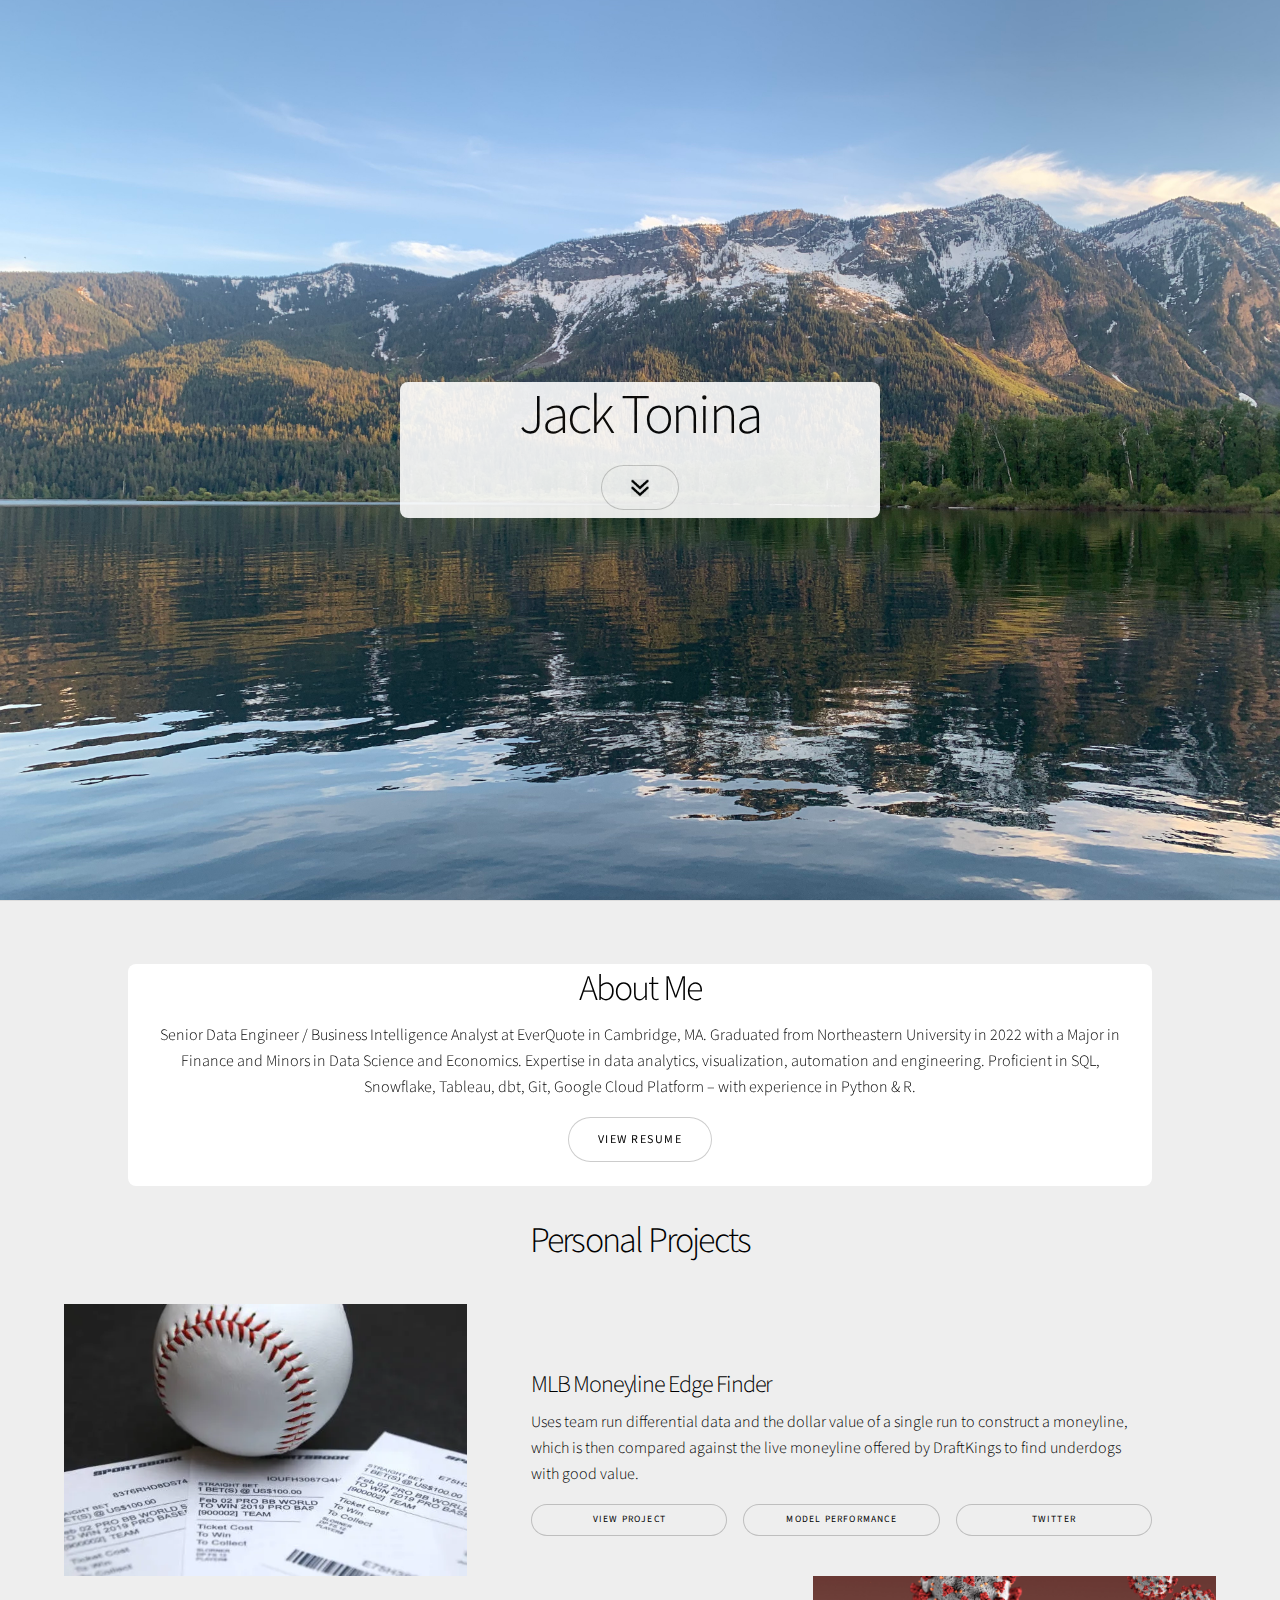
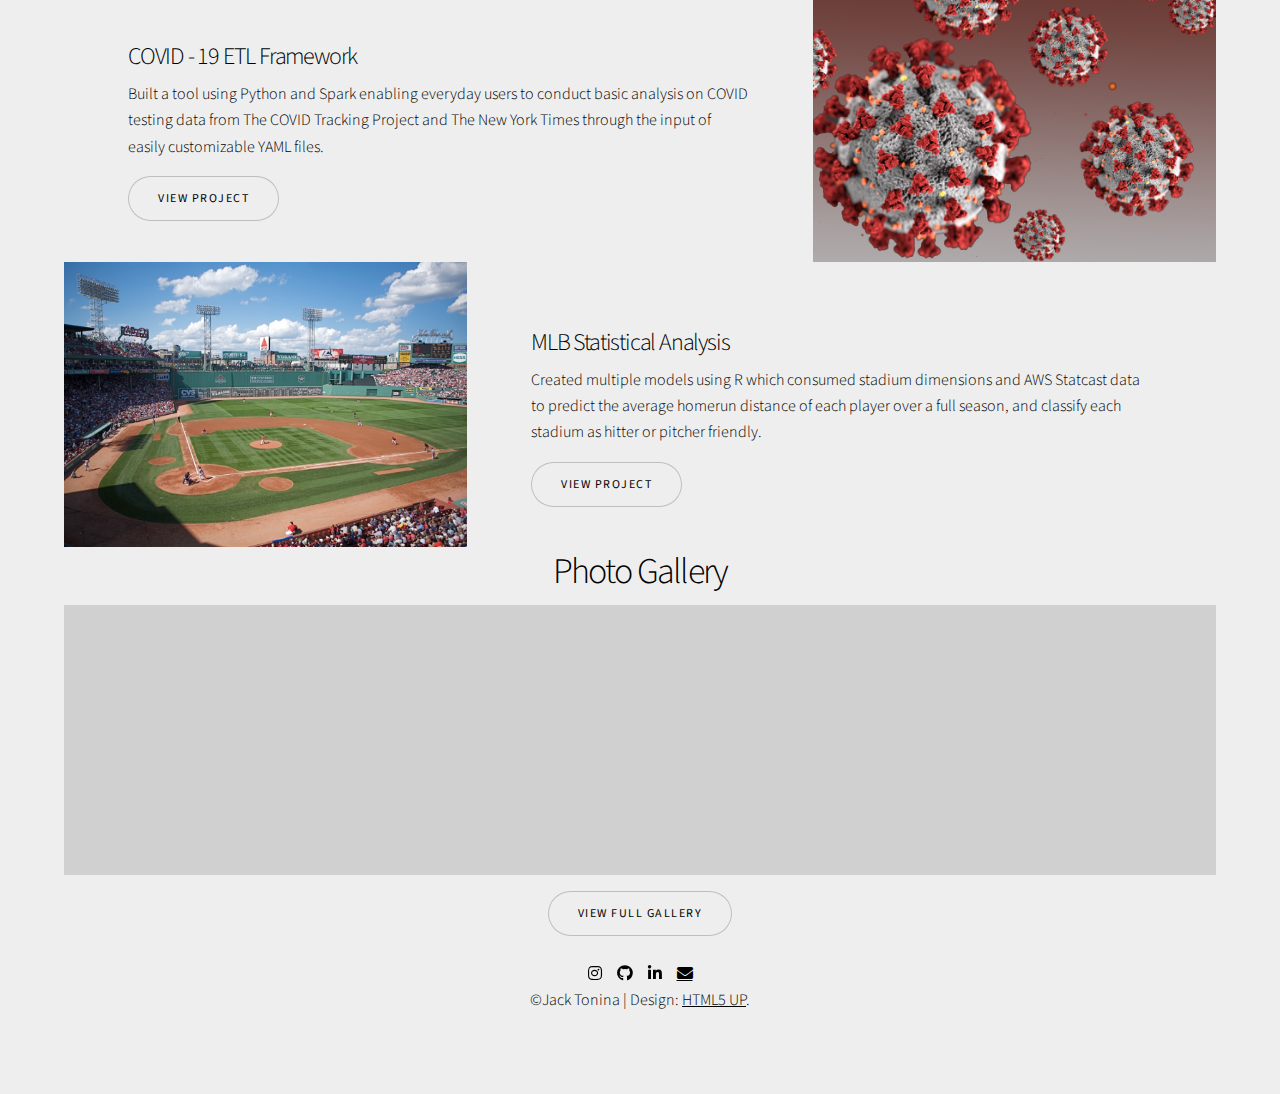
==== index.html @ 80ec10e9 "Revert "removing file extension"" ====
<!DOCTYPE HTML>

<!--
	Story by HTML5 UP
	html5up.net | @ajlkn
	Free for personal and commercial use under the CCA 3.0 license (html5up.net/license)
-->

<html>
	<head>
		<title>Home - Jack Tonina</title>
		<link rel="icon" type="image/x-icon" href="/images/favicon2.ico" />
		<meta charset="utf-8" />
		<meta name="viewport" content="width=device-width, initial-scale=1, user-scalable=no" />
		<link rel="stylesheet" href="assets/css/main.css" />
		<noscript><link rel="stylesheet" href="assets/css/noscript.css" /></noscript>
	</head>
	<body class="is-preload">

		<!-- Wrapper -->
			<div id="wrapper" class="divided">

				<!-- Landing Page -->
					<section class="banner style2 orient-center content-align-center image-position-right fullscreen onload-image-fade-in onload-content-fade-right">
						<div class="content">
							<h1>Jack Tonina</h1>
							<ul class="actions stacked">
								<li><a href="#first" class="button big smooth-scroll-middle"><img src="images/down_icon.jpeg" height="18" width="18" style="vertical-align:middle"/> </a></li>
							</ul>
						</div>
						<div class="image">
							<img src="images/banner.jpeg" alt="" />
						</div>
					</section>

				<!-- About Me & Resume -->

					<section class="wrapper style2 align-center">
						<div class="inner" id="first">
							<h2>About Me</h2>
							<p>Senior Data Engineer / Business Intelligence Analyst at EverQuote in Cambridge, MA. Graduated
							from Northeastern University in 2022 with a Major in Finance and Minors in Data Science and Economics.
							 Expertise in data analytics, visualization, automation and engineering. Proficient in SQL, Snowflake, Tableau, dbt, Git, Google Cloud Platform – with experience in Python & R.
							<ul class="actions stacked">
								<li><a href="Resume - Jack Tonina.pdf" target="_blank" class="button smooth-scroll-middle">View Resume </a></li>
							</ul>
						</div>
					
					<article>
						<header class="page-header">
							<h2 style="padding: 30px">Personal Projects </h2>
						</header>
					</article>

				<!-- MLB Underdog Moneyline Project -->
					<section class="spotlight style1 orient-right content-align-left image-position-center onscroll-image-fade-in">
						<div class="content">
							<h3>MLB Moneyline Edge Finder</h3>
							<p>Uses team run differential data and the dollar value of a single run to construct a moneyline, which is then compared against the live moneyline offered by DraftKings to find underdogs with good value.</p>
							<ul class="actions fit">
								<li><a href="https://github.com/jacktonina/mlb-underdogs" target="_blank" class="button small">View Project</a></li>
								<li><a href="mlb-underdog-tracker.html" target="_blank" class="button small">Model Performance</a></li>
								<li><a href="https://twitter.com/mlb_value_picks" target="_blank" class="button small">Twitter</a></li>
							</ul>
						</div>
						<div class="image">
							<img src="images/mlb_underdogs.jpg" alt="" />
						</div>
					</section>

				<!-- COVID ETL Framework -->
					<section class="spotlight style1 orient-left content-align-left image-position-center onscroll-image-fade-in">
						<div class="content">
							<h3>COVID - 19 ETL Framework</h3>
							<p>Built a tool using Python and Spark enabling everyday users to conduct basic analysis on COVID testing data from The COVID Tracking Project and The New York Times through the input of easily customizable YAML files.</p>
							<ul class="actions stacked">
								<li><a href="https://github.com/stevesette/CoronaVirusETLFramework" class="button" target="_blank">View Project</a></li>
							</ul>
						</div>
						<div class="image">
							<img src="images/virus.jpeg" alt="" />
						</div>
					</section>

				<!--MLB Statistical Analysis-->
					<section class="spotlight style1 orient-right content-align-left image-position-center onscroll-image-fade-in">
						<div class="content">
							<h3>MLB Statistical Analysis</h3>
							<p>Created multiple models using R which consumed stadium dimensions and AWS Statcast data to predict the average homerun distance of each player over a full season, and classify each stadium as hitter or pitcher friendly.</p>
							<ul class="actions stacked">
								<li><a href="https://github.com/jacktonina/MLB-Statistical-Analysis" target="_blank" class="button">View Project</a></li>
							</ul>
						</div>
						<div class="image">
							<img src="images/fenway.jpeg" alt="" />
						</div>
					</section>

				<!-- Scrolling Photo Gallery-->
					<section class="wrapper style1 align-center">
						<div class="inner">
							<h2>Photo Gallery</h2>
						</div>

						<!--Lisbon -->

							<div class="gallery style2 medium lightbox onscroll-fade-in">
								<article>
									<a href="images/travel/lisbon1.jpg" class="image">
										<img src="images/travel/lisbon1.jpg" alt="" />
									</a>
									<div class="caption">
										<p>Lisbon, Portugal</p>
									</div>
								</article>
								<article>
									<a href="images/travel/lisbon2.jpg" class="image">
										<img src="images/travel/lisbon2.jpg" alt="" />
									</a>
									<div class="caption">
										<p>Lisbon, Portugal</p>
									</div>
								</article>
								<article>
									<a href="images/travel/lisbon3.jpg" class="image">
										<img src="images/travel/lisbon3.jpg" alt="" />
									</a>
									<div class="caption">
										<p>Lisbon, Portugal</p>
									</div>
								</article>
								<article>
									<a href="images/travel/lisbon4.jpg" class="image">
										<img src="images/travel/lisbon4.jpg" alt="" />
									</a>
									<div class="caption">
										<p>Lisbon, Portugal</p>
									</div>
								</article>

								<!--Australia -->

								<article>
									<a href="images/travel/australia1.jpg" class="image">
										<img src="images/travel/australia1.jpg" alt="" />
									</a>
									<div class="caption">
										<p>Sydney, Australia</p>
									</div>
								</article>
								<article>
									<a href="images/travel/australia2.jpg" class="image">
										<img src="images/travel/australia2.jpg" alt="" />
									</a>
									<div class="caption">
										<p>Sydney, Australia</p>
									</div>
								</article>
								<article>
									<a href="images/travel/australia3.jpg" class="image">
										<img src="images/travel/australia3.jpg" alt="" />
									</a>
									<div class="caption">
										<p>Tasmania, Australia</p>
									</div>
								</article>
								<article>
									<a href="images/travel/australia4.jpg" class="image">
										<img src="images/travel/australia4.jpg" alt="" />
									</a>
									<div class="caption">
										<p>Tasmania, Australia</p>
									</div>
								</article>

								<!--New Zealand -->

								<article>
									<a href="images/travel/nz1.jpg" class="image">
										<img src="images/travel/nz1.jpg" alt="" />
									</a>
									<div class="caption">
										<p>Tauranga, New Zealand</p>
									</div>
								</article>
								<article>
									<a href="images/travel/nz4.jpg" class="image">
										<img src="images/travel/nz4.jpg" alt="" />
									</a>
									<div class="caption">
										<p>Rotorua, New Zealand</p>
									</div>
								</article>
								<article>
									<a href="images/travel/nz3.jpg" class="image">
										<img src="images/travel/nz3.jpg" alt="" />
									</a>
									<div class="caption">
										<p>Port Chalmers, New Zealand</p>
									</div>
								</article>
								<article>
									<a href="images/travel/nz2.jpg" class="image">
										<img src="images/travel/nz2.jpg" alt="" />
									</a>
									<div class="caption">
										<p>Wellington, New Zealand</p>
									</div>
								</article>
								
								<!--Cinque Terre -->

								<article>
									<a href="images/travel/cinque2.jpg" class="image">
										<img src="images/travel/cinque2.jpg" alt="" />
									</a>
									<div class="caption">
										<p>Manarola, Italy</p>
									</div>
								</article>
								<article>
									<a href="images/travel/cinque4.jpg" class="image">
										<img src="images/travel/cinque4.jpg" alt="" />
									</a>
									<div class="caption">
										<p>Riomaggiore, Italy</p>
									</div>
								</article>
								<article>
									<a href="images/travel/cinque3.jpg" class="image">
										<img src="images/travel/cinque3.jpg" alt="" />
									</a>
									<div class="caption">
										<p>Corniglia	, Italy</p>
									</div>
								</article>
								<article>
									<a href="images/travel/cinque1.jpg" class="image">
										<img src="images/travel/cinque1.jpg" alt="" />
									</a>
									<div class="caption">
										<p>Vernazza, Italy</p>
									</div>
								</article>

								<!--Costa Rica -->

								<article>
									<a href="images/travel/costa1.jpg" class="image">
										<img src="images/travel/costa1.jpg" alt="" />
									</a>
									<div class="caption">
										<p>Quepos, Costa Rica</p>
									</div>
								</article>
								<article>
									<a href="images/travel/costa2.jpg" class="image">
										<img src="images/travel/costa2.jpg" alt="" />
									</a>
									<div class="caption">
										<p>San Jose, Costa Rica</p>
									</div>
								</article>
								<article>
									<a href="images/travel/costa3.jpg" class="image">
										<img src="images/travel/costa3.jpg" alt="" />
									</a>
									<div class="caption">
										<p>Puerto Jimenez, Costa Rica</p>
									</div>
								</article>
								<article>
									<a href="images/travel/costa4.jpg" class="image">
										<img src="images/travel/costa4.jpg" alt="" />
									</a>
									<div class="caption">
										<p>Quepos, Costa Rica</p>
									</div>
								</article>

								<!--Panama -->

								<article>
									<a href="images/travel/panama1.jpg" class="image">
										<img src="images/travel/panama1.jpg" alt="" />
									</a>
									<div class="caption">
										<p>Panama</p>
									</div>
								</article>
								<article>
									<a href="images/travel/panama2.jpg" class="image">
										<img src="images/travel/panama2.jpg" alt="" />
									</a>
									<div class="caption">
										<p>Panama</p>
									</div>
								</article>
								<article>
									<a href="images/travel/panama3.jpg" class="image">
										<img src="images/travel/panama3.jpg" alt="" />
									</a>
									<div class="caption">
										<p>Panama</p>
									</div>
								</article>
								<article>
									<a href="images/travel/panama4.jpg" class="image">
										<img src="images/travel/panama4.jpg" alt="" />
									</a>
									<div class="caption">
										<p>Panama</p>
									</div>
								</article>

								<!--SF -->

								<article>
									<a href="images/travel/sf1.jpg" class="image">
										<img src="images/travel/sf1.jpg" alt="" />
									</a>
									<div class="caption">
										<p>Panther Beach, CA</p>
									</div>
								</article>
								<article>
									<a href="images/travel/sf2.jpg" class="image">
										<img src="images/travel/sf2.jpg" alt="" />
									</a>
									<div class="caption">
										<p>Capitola, CA</p>
									</div>
								</article>
								<article>
									<a href="images/travel/sf3.jpg" class="image">
										<img src="images/travel/sf3.jpg" alt="" />
									</a>
									<div class="caption">
										<p>Hawk Hill, CA</p>
									</div>
								</article>
								<article>
									<a href="images/travel/sf4.jpg" class="image">
										<img src="images/travel/sf4.jpg" alt="" />
									</a>
									<div class="caption">
										<p>Discovery Bay, CA</p>
									</div>
								</article>

								<!--Cuba -->

								<article>
									<a href="images/travel/cuba1.jpg" class="image">
										<img src="images/travel/cuba1.jpg" alt="" />
									</a>
									<div class="caption">
										<p>Isla de Juventud, Cuba</p>
									</div>
								</article>
								<article>
									<a href="images/travel/cuba3.jpg" class="image">
										<img src="images/travel/cuba3.jpg" alt="" />
									</a>
									<div class="caption">
										<p>Cienfuegos, Cuba</p>
									</div>
								</article>
								<article>
									<a href="images/travel/cuba4.jpg" class="image">
										<img src="images/travel/cuba4.jpg" alt="" />
									</a>
									<div class="caption">
										<p>Havana, Cuba</p>
									</div>
								</article>
								<article>
									<a href="images/travel/cuba2.jpg" class="image">
										<img src="images/travel/cuba2.jpg" alt="" />
									</a>
									<div class="caption">
										<p>Havana, Cuba</p>
									</div>
								</article>

								<!--Hawaii -->

								<article>
									<a href="images/travel/hawaii3.jpg" class="image">
										<img src="images/travel/hawaii3.jpg" alt="" />
									</a>
									<div class="caption">
										<p>Waikiki, Hawaii</p>
									</div>
								</article>
								<article>
									<a href="images/travel/hawaii2.jpg" class="image">
										<img src="images/travel/hawaii2.jpg" alt="" />
									</a>
									<div class="caption">
										<p>Waikiki, Hawaii</p>
									</div>
								</article>
								<article>
									<a href="images/travel/hawaii1.jpg" class="image">
										<img src="images/travel/hawaii1.jpg" alt="" />
									</a>
									<div class="caption">
										<p>Waikiki, Hawaii</p>
									</div>
								</article>
								<article>
									<a href="images/travel/cuba4.hawaii4" class="image">
										<img src="images/travel/hawaii4.jpg" alt="" />
									</a>
									<div class="caption">
										<p>Waikiki, Hawaii</p>
									</div>
								</article>

								<!--San Sebastian -->

								<article>
									<a href="images/travel/sanseb1.jpg" class="image">
										<img src="images/travel/sanseb1.jpg" alt="" />
									</a>
									<div class="caption">
										<p>San Sebastian, Spain</p>
									</div>
								</article>
								<article>
									<a href="images/travel/sanseb2.jpg" class="image">
										<img src="images/travel/sanseb2.jpg" alt="" />
									</a>
									<div class="caption">
										<p>San Sebastian, Spain</p>
									</div>
								</article>
								<article>
									<a href="images/travel/sanseb3.jpg" class="image">
										<img src="images/travel/sanseb3.jpg" alt="" />
									</a>
									<div class="caption">
										<p>San Sebastian, Spain</p>
									</div>
								</article>
								<article>
									<a href="images/travel/cuba4.sanseb4" class="image">
										<img src="images/travel/sanseb4.jpg" alt="" />
									</a>
									<div class="caption">
										<p>San Sebastian, Spain</p>
									</div>
								</article>

								<!--Rome -->

								<article>
									<a href="images/travel/rome1.jpg" class="image">
										<img src="images/travel/rome1.jpg" alt="" />
									</a>
									<div class="caption">
										<p>Rome, Italy</p>
									</div>
								</article>
								<article>
									<a href="images/travel/rome2.jpg" class="image">
										<img src="images/travel/rome2.jpg" alt="" />
									</a>
									<div class="caption">
										<p>Rome, Italy</p>
									</div>
								</article>
								<article>
									<a href="images/travel/rome3.jpg" class="image">
										<img src="images/travel/rome3.jpg" alt="" />
									</a>
									<div class="caption">
										<p>Rome, Italy</p>
									</div>
								</article>
								<article>
									<a href="images/travel/rome4.jpg" class="image">
										<img src="images/travel/rome4.jpg" alt="" />
									</a>
									<div class="caption">
										<p>Rome, Italy</p>
									</div>
								</article>

								<!--Amsterdam -->

								<article>
									<a href="images/travel/ams1.jpg" class="image">
										<img src="images/travel/ams1.jpg" alt="" />
									</a>
									<div class="caption">
										<p>Amsterdam, Netherlands</p>
									</div>
								</article>
								<article>
									<a href="images/travel/ams2.jpg" class="image">
										<img src="images/travel/ams2.jpg" alt="" />
									</a>
									<div class="caption">
										<p>Amsterdam, Netherlands</p>
									</div>
								</article>
								<article>
									<a href="images/travel/ams3.jpg" class="image">
										<img src="images/travel/ams3.jpg" alt="" />
									</a>
									<div class="caption">
										<p>Amsterdam, Netherlands</p>
									</div>
								</article>
								<article>
									<a href="images/travel/ams4.jpg" class="image">
										<img src="images/travel/ams4.jpg" alt="" />
									</a>
									<div class="caption">
										<p>Amsterdam, Netherlands</p>
									</div>
								</article>

								<!--Barcelona -->

								<article>
									<a href="images/travel/barcelona1.jpg" class="image">
										<img src="images/travel/barcelona1.jpg" alt="" />
									</a>
									<div class="caption">
										<p>Barcelona, Spain</p>
									</div>
								</article>
								<article>
									<a href="images/travel/barcelona2.jpg" class="image">
										<img src="images/travel/barcelona2.jpg" alt="" />
									</a>
									<div class="caption">
										<p>Barcelona, Spain</p>
									</div>
								</article>
								<article>
									<a href="images/travel/barcelona3.jpg" class="image">
										<img src="images/travel/barcelona3.jpg" alt="" />
									</a>
									<div class="caption">
										<p>Barcelona, Spain</p>
									</div>
								</article>
								<article>
									<a href="images/travel/barcelona1.jpg" class="image">
										<img src="images/travel/barcelona1.jpg" alt="" />
									</a>
									<div class="caption">
										<p>Barcelona, Spain</p>
									</div>
								</article>

								<!--Boston -->

								<article>
									<a href="images/travel/boston1.jpg" class="image">
										<img src="images/travel/boston1.jpg" alt="" />
									</a>
									<div class="caption">
										<p>Boston, MA</p>
									</div>
								</article>
								<article>
									<a href="images/travel/boston2.jpg" class="image">
										<img src="images/travel/boston2.jpg" alt="" />
									</a>
									<div class="caption">
										<p>Boston, MA</p>
									</div>
								</article>
								<article>
									<a href="images/travel/boston3.jpg" class="image">
										<img src="images/travel/boston3.jpg" alt="" />
									</a>
									<div class="caption">
										<p>Boston, MA</p>
									</div>
								</article>
								<article>
									<a href="images/travel/boston4.jpg" class="image">
										<img src="images/travel/boston4.jpg" alt="" />
									</a>
									<div class="caption">
										<p>Boston, MA</p>
									</div>
								</article>

								<!--Brussels -->

								<article>
									<a href="images/travel/brussels1.jpg" class="image">
										<img src="images/travel/brussels1.jpg" alt="" />
									</a>
									<div class="caption">
										<p>Brussels, Belgium</p>
									</div>
								</article>
								<article>
									<a href="images/travel/brussels2.jpg" class="image">
										<img src="images/travel/brussels2.jpg" alt="" />
									</a>
									<div class="caption">
										<p>Brussels, Belgium</p>
									</div>
								</article>
								<article>
									<a href="images/travel/brussels3.jpg" class="image">
										<img src="images/travel/brussels3.jpg" alt="" />
									</a>
									<div class="caption">
										<p>Brussels, Belgium</p>
									</div>
								</article>
								<article>
									<a href="images/travel/brussels4.jpg" class="image">
										<img src="images/travel/brussels4.jpg" alt="" />
									</a>
									<div class="caption">
										<p>Brussels, Belgium</p>
									</div>
								</article>

								<!--Florida -->

								<article>
									<a href="images/travel/florida1.jpg" class="image">
										<img src="images/travel/florida1.jpg" alt="" />
									</a>
									<div class="caption">
										<p>Florida</p>
									</div>
								</article>
								<article>
									<a href="images/travel/florida2.jpg" class="image">
										<img src="images/travel/florida2.jpg" alt="" />
									</a>
									<div class="caption">
										<p>Florida</p>
									</div>
								</article>
								<article>
									<a href="images/travel/florida3.jpg" class="image">
										<img src="images/travel/florida3.jpg" alt="" />
									</a>
									<div class="caption">
										<p>Florida</p>
									</div>
								</article>
								<article>
									<a href="images/travel/florida4.jpg" class="image">
										<img src="images/travel/florida4.jpg" alt="" />
									</a>
									<div class="caption">
										<p>Florida</p>
									</div>
								</article>

								<!--London -->

								<article>
									<a href="images/travel/london1.jpg" class="image">
										<img src="images/travel/london1.jpg" alt="" />
									</a>
									<div class="caption">
										<p>London, United Kingdom</p>
									</div>
								</article>
								<article>
									<a href="images/travel/london2.jpg" class="image">
										<img src="images/travel/london2.jpg" alt="" />
									</a>
									<div class="caption">
										<p>London, United Kingdom</p>
									</div>
								</article>
								<article>
									<a href="images/travel/london3.jpg" class="image">
										<img src="images/travel/london3.jpg" alt="" />
									</a>
									<div class="caption">
										<p>London, United Kingdom</p>
									</div>
								</article>
								<article>
									<a href="images/travel/london4.jpg" class="image">
										<img src="images/travel/london4.jpg" alt="" />
									</a>
									<div class="caption">
										<p>London, United Kingdom</p>
									</div>
								</article>

								<!--San Diego -->

								<article>
									<a href="images/travel/sd1.jpg" class="image">
										<img src="images/travel/sd1.jpg" alt="" />
									</a>
									<div class="caption">
										<p>San Diego, CA</p>
									</div>
								</article>
								<article>
									<a href="images/travel/sd2.jpg" class="image">
										<img src="images/travel/sd2.jpg" alt="" />
									</a>
									<div class="caption">
										<p>San Diego, CA</p>
									</div>
								</article>
								<article>
									<a href="images/travel/sd3.jpg" class="image">
										<img src="images/travel/sd3.jpg" alt="" />
									</a>
									<div class="caption">
										<p>San Diego, CA</p>
									</div>
								</article>
								<article>
									<a href="images/travel/sd4.jpg" class="image">
										<img src="images/travel/sd4.jpg" alt="" />
									</a>
									<div class="caption">
										<p>San Diego, CA</p>
									</div>
								</article>

								<!--Seattle -->

								<article>
									<a href="images/travel/seattle1.jpg" class="image">
										<img src="images/travel/seattle1.jpg" alt="" />
									</a>
									<div class="caption">
										<p>Seattle, WA</p>
									</div>
								</article>
								<article>
									<a href="images/travel/seattle2.jpg" class="image">
										<img src="images/travel/seattle2.jpg" alt="" />
									</a>
									<div class="caption">
										<p>Seattle, WA</p>
									</div>
								</article>
								<article>
									<a href="images/travel/seattle3.jpg" class="image">
										<img src="images/travel/seattle3.jpg" alt="" />
									</a>
									<div class="caption">
										<p>Seattle, WA</p>
									</div>
								</article>
								<article>
									<a href="images/travel/seattle4.jpg" class="image">
										<img src="images/travel/seattle4.jpg" alt="" />
									</a>
									<div class="caption">
										<p>Seattle, WA</p>
									</div>
								</article>
							</div>
							<div>
								<ul class="actions stacked">
									<li><a href="photo-gallery.html" target="_blank" class="button smooth-scroll-middle">View Full Gallery </a></li>
								</ul>
							</div>

					</section>


				<!-- Footer -->
					<footer class="wrapper style1 align-center">
						<div class="inner">
							<ul class="icons">
								<li><a href="https://www.instagram.com/jack_tonina/" target="_blank" class="icon brands fa-instagram"><span class="label">Instagram</span></a></li>
								<li><a href="https://github.com/jacktonina" target="_blank" class="icon brands fa-github"><span class="label">GitHub</span></a></li>
								<li><a href="https://www.linkedin.com/in/jack-tonina-6328b9147/" target="_blank" class="icon brands fa-linkedin-in"><span class="label">LinkedIn</span></a></li>
								<li><a href="mailto:jcktonina@icloud.com" target="_blank" class="fas fa-envelope"></a></li>
							</ul>
							<p>&copy;Jack Tonina | Design: <a href="https://html5up.net">HTML5 UP</a>.</p>
						</div>
					</footer>

			</div>

		<!-- Scripts -->
			<script src="assets/js/jquery.min.js"></script>
			<script src="assets/js/jquery.scrollex.min.js"></script>
			<script src="assets/js/jquery.scrolly.min.js"></script>
			<script src="assets/js/browser.min.js"></script>
			<script src="assets/js/breakpoints.min.js"></script>
			<script src="assets/js/util.js"></script>
			<script src="assets/js/main.js"></script>

	</body>
</html>
---- assets/css/main.css ----
@import url(fontawesome-all.min.css);
@import url("https://fonts.googleapis.com/css?family=Source+Sans+Pro:300,300i,400,400i");

/*
	Story by HTML5 UP
	html5up.net | @ajlkn
	Free for personal and commercial use under the CCA 3.0 license (html5up.net/license)
*/

html, body, div, span, applet, object,
iframe, h1, h2, h3, h4, h5, h6, p, blockquote,
pre, a, abbr, acronym, address, big, cite,
code, del, dfn, em, img, ins, kbd, q, s, samp,
small, strike, strong, sub, sup, tt, var, b,
u, i, center, dl, dt, dd, ol, ul, li, fieldset,
form, label, legend, table, caption, tbody,
tfoot, thead, tr, th, td, article, aside,
canvas, details, embed, figure, figcaption,
footer, header, hgroup, menu, nav, output, ruby,
section, summary, time, mark, audio, video {
	margin: 0;
	padding: 0;
	border: 0;
	font-size: 100%;
	font: inherit;
	vertical-align: baseline;}

article, aside, details, figcaption, figure,
footer, header, hgroup, menu, nav, section {
	display: block;}

body {
	line-height: 1;
}

ol, ul {
	list-style: none;
}

blockquote, q {
	quotes: none;
}

	blockquote:before, blockquote:after, q:before, q:after {
		content: '';
		content: none;
	}

table {
	border-collapse: collapse;
	border-spacing: 0;
}

body {
	-webkit-text-size-adjust: none;
}

mark {
	background-color: transparent;
	color: inherit;
}

input::-moz-focus-inner {
	border: 0;
	padding: 0;
}

input, select, textarea {
	-moz-appearance: none;
	-webkit-appearance: none;
	-ms-appearance: none;
	appearance: none;
}

/* Basic */

	@-ms-viewport {
		width: device-width;
	}

	body {
		-ms-overflow-style: scrollbar;
	}

	@media screen and (max-width: 480px) {

		html, body {
			min-width: 320px;
		}

	}

	html {
		box-sizing: border-box;
	}

	*, *:before, *:after {
		box-sizing: inherit;
	}

	body {
		background: #ffffff;
	}

		body.is-preload *, body.is-preload *:before, body.is-preload *:after {
			-moz-animation: none !important;
			-webkit-animation: none !important;
			-ms-animation: none !important;
			animation: none !important;
			-moz-transition: none !important;
			-webkit-transition: none !important;
			-ms-transition: none !important;
			transition: none !important;
		}

/* Type */

	html {
		font-size: 18pt;
	}

		@media screen and (max-width: 1680px) {

			html {
				font-size: 14pt;
			}

		}

		@media screen and (max-width: 1280px) {

			html {
				font-size: 12pt;
			}

		}

		@media screen and (max-width: 736px) {

			html {
				font-size: 11pt;
			}

		}

		@media screen and (max-width: 360px) {

			html {
				font-size: 10pt;
			}

		}

	body {
		background-color: #ffffff;
		color: #000000;
	}

	body, input, select, textarea {
		font-family: "Source Sans Pro", Helvetica, sans-serif;
		font-size: 1rem;
		font-weight: 300;
		line-height: 1.65;
	}

	a {
		-moz-transition: color 0.2s ease-in-out;
		-webkit-transition: color 0.2s ease-in-out;
		-ms-transition: color 0.2s ease-in-out;
		transition: color 0.2s ease-in-out;
		text-decoration: underline;
	}

		a:hover {
			text-decoration: none;
		}

	strong, b {
		font-weight: 400;
	}

	em, i {
		font-style: italic;
	}

	p {
		margin: 0 0 1rem 0;
	}

		p.major {
			font-size: 1.25rem;
		}

	h1, h2, h3, h4, h5, h6 {
		font-weight: 300;
		line-height: 1.375;
		letter-spacing: -0.05em;
		margin: 0 0 0.5rem 0;
	}

		h1 a, h2 a, h3 a, h4 a, h5 a, h6 a {
			color: inherit;
			text-decoration: none;
		}

	h1 {
		font-size: 3.5rem;
		line-height: 1.2;
	}

	h2 {
		font-size: 2.25rem;
	}

	h3 {
		font-size: 1.5rem;
	}

	h4 {
		font-size: 1.1rem;
	}

	h5 {
		font-size: 0.9rem;
	}

	h6 {
		font-size: 0.7rem;
	}

	sub {
		font-size: 0.8rem;
		position: relative;
		top: 0.5rem;
	}

	sup {
		font-size: 0.8rem;
		position: relative;
		top: -0.5rem;
	}

	blockquote {
		border-left: solid 4px;
		font-style: italic;
		margin: 0 0 2rem 0;
		padding: 0.5rem 0 0.5rem 2rem;
	}

	code {
		border-radius: 4px;
		font-family: "Courier New", monospace;
		font-size: 0.9em;
		margin: 0 0.25rem;
		padding: 0.25rem 0.325rem;
	}

	pre {
		-webkit-overflow-scrolling: touch;
		font-family: "Courier New", monospace;
		font-size: 0.9em;
		margin: 0 0 2rem 0;
	}

		pre code {
			display: block;
			line-height: 1.5;
			padding: 0.75rem 1rem;
			overflow-x: auto;
		}

	hr {
		border: 0;
		border-bottom: solid 1px;
		margin: 2.5rem 0;
	}

		hr.major {
			margin: 3.5rem 0;
		}

	.align-left {
		text-align: left;
	}

	.align-center {
		text-align: center;
	}

	.align-right {
		text-align: right;
	}

	@media screen and (max-width: 736px) {

		p.major {
			font-size: 1.1rem;
		}

		h1 {
			font-size: 2.5rem;
		}

		h2 {
			font-size: 2rem;
		}

		h3 {
			font-size: 1.25rem;
		}

		h4 {
			font-size: 1rem;
		}

	}

	input, select, textarea {
		color: #000000;
	}

	a {
		color: #000000;
	}

		a:hover {
			color: #47D3E5;
		}

	strong, b {
		color: #000000;
	}

	h1, h2, h3, h4, h5, h6 {
		color: #000000;
	}

	blockquote {
		border-left-color: rgba(0, 0, 0, 0.2);
	}

	code {
		background: rgba(0, 0, 0, 0.05);
		border-color: rgba(0, 0, 0, 0.2);
	}

	hr {
		border-bottom-color: rgba(0, 0, 0, 0.2);
	}

/* Row */

	.row {
		display: flex;
		flex-wrap: wrap;
		box-sizing: border-box;
		align-items: stretch;
	}

		.row > * {
			box-sizing: border-box;
		}

		.row.gtr-uniform > * > :last-child {
			margin-bottom: 0;
		}

		.row.aln-left {
			justify-content: flex-start;
		}

		.row.aln-center {
			justify-content: center;
		}

		.row.aln-right {
			justify-content: flex-end;
		}

		.row.aln-top {
			align-items: flex-start;
		}

		.row.aln-middle {
			align-items: center;
		}

		.row.aln-bottom {
			align-items: flex-end;
		}

		.row > .imp {
			order: -1;
		}

		.row > .col-1 {
			width: 8.33333%;
		}

		.row > .off-1 {
			margin-left: 8.33333%;
		}

		.row > .col-2 {
			width: 16.66667%;
		}

		.row > .off-2 {
			margin-left: 16.66667%;
		}

		.row > .col-3 {
			width: 25%;
		}

		.row > .off-3 {
			margin-left: 25%;
		}

		.row > .col-4 {
			width: 33.33333%;
		}

		.row > .off-4 {
			margin-left: 33.33333%;
		}

		.row > .col-5 {
			width: 41.66667%;
		}

		.row > .off-5 {
			margin-left: 41.66667%;
		}

		.row > .col-6 {
			width: 50%;
		}

		.row > .off-6 {
			margin-left: 50%;
		}

		.row > .col-7 {
			width: 58.33333%;
		}

		.row > .off-7 {
			margin-left: 58.33333%;
		}

		.row > .col-8 {
			width: 66.66667%;
		}

		.row > .off-8 {
			margin-left: 66.66667%;
		}

		.row > .col-9 {
			width: 75%;
		}

		.row > .off-9 {
			margin-left: 75%;
		}

		.row > .col-10 {
			width: 83.33333%;
		}

		.row > .off-10 {
			margin-left: 83.33333%;
		}

		.row > .col-11 {
			width: 91.66667%;
		}

		.row > .off-11 {
			margin-left: 91.66667%;
		}

		.row > .col-12 {
			width: 100%;
		}

		.row > .off-12 {
			margin-left: 100%;
		}

		.row.gtr-0 {
			margin-top: 0;
			margin-left: 0rem;
		}

			.row.gtr-0 > * {
				padding: 0 0 0 0rem;
			}

			.row.gtr-0.gtr-uniform {
				margin-top: 0rem;
			}

				.row.gtr-0.gtr-uniform > * {
					padding-top: 0rem;
				}

		.row.gtr-25 {
			margin-top: 0;
			margin-left: -0.5rem;
		}

			.row.gtr-25 > * {
				padding: 0 0 0 0.5rem;
			}

			.row.gtr-25.gtr-uniform {
				margin-top: -0.5rem;
			}

				.row.gtr-25.gtr-uniform > * {
					padding-top: 0.5rem;
				}

		.row.gtr-50 {
			margin-top: 0;
			margin-left: -1rem;
		}

			.row.gtr-50 > * {
				padding: 0 0 0 1rem;
			}

			.row.gtr-50.gtr-uniform {
				margin-top: -1rem;
			}

				.row.gtr-50.gtr-uniform > * {
					padding-top: 1rem;
				}

		.row {
			margin-top: 0;
			margin-left: -2rem;
		}

			.row > * {
				padding: 0 0 0 2rem;
			}

			.row.gtr-uniform {
				margin-top: -2rem;
			}

				.row.gtr-uniform > * {
					padding-top: 2rem;
				}

		.row.gtr-150 {
			margin-top: 0;
			margin-left: -3rem;
		}

			.row.gtr-150 > * {
				padding: 0 0 0 3rem;
			}

			.row.gtr-150.gtr-uniform {
				margin-top: -3rem;
			}

				.row.gtr-150.gtr-uniform > * {
					padding-top: 3rem;
				}

		.row.gtr-200 {
			margin-top: 0;
			margin-left: -4rem;
		}

			.row.gtr-200 > * {
				padding: 0 0 0 4rem;
			}

			.row.gtr-200.gtr-uniform {
				margin-top: -4rem;
			}

				.row.gtr-200.gtr-uniform > * {
					padding-top: 4rem;
				}

		@media screen and (max-width: 1680px) {

			.row {
				display: flex;
				flex-wrap: wrap;
				box-sizing: border-box;
				align-items: stretch;
			}

				.row > * {
					box-sizing: border-box;
				}

				.row.gtr-uniform > * > :last-child {
					margin-bottom: 0;
				}

				.row.aln-left {
					justify-content: flex-start;
				}

				.row.aln-center {
					justify-content: center;
				}

				.row.aln-right {
					justify-content: flex-end;
				}

				.row.aln-top {
					align-items: flex-start;
				}

				.row.aln-middle {
					align-items: center;
				}

				.row.aln-bottom {
					align-items: flex-end;
				}

				.row > .imp-xlarge {
					order: -1;
				}

				.row > .col-1-xlarge {
					width: 8.33333%;
				}

				.row > .off-1-xlarge {
					margin-left: 8.33333%;
				}

				.row > .col-2-xlarge {
					width: 16.66667%;
				}

				.row > .off-2-xlarge {
					margin-left: 16.66667%;
				}

				.row > .col-3-xlarge {
					width: 25%;
				}

				.row > .off-3-xlarge {
					margin-left: 25%;
				}

				.row > .col-4-xlarge {
					width: 33.33333%;
				}

				.row > .off-4-xlarge {
					margin-left: 33.33333%;
				}

				.row > .col-5-xlarge {
					width: 41.66667%;
				}

				.row > .off-5-xlarge {
					margin-left: 41.66667%;
				}

				.row > .col-6-xlarge {
					width: 50%;
				}

				.row > .off-6-xlarge {
					margin-left: 50%;
				}

				.row > .col-7-xlarge {
					width: 58.33333%;
				}

				.row > .off-7-xlarge {
					margin-left: 58.33333%;
				}

				.row > .col-8-xlarge {
					width: 66.66667%;
				}

				.row > .off-8-xlarge {
					margin-left: 66.66667%;
				}

				.row > .col-9-xlarge {
					width: 75%;
				}

				.row > .off-9-xlarge {
					margin-left: 75%;
				}

				.row > .col-10-xlarge {
					width: 83.33333%;
				}

				.row > .off-10-xlarge {
					margin-left: 83.33333%;
				}

				.row > .col-11-xlarge {
					width: 91.66667%;
				}

				.row > .off-11-xlarge {
					margin-left: 91.66667%;
				}

				.row > .col-12-xlarge {
					width: 100%;
				}

				.row > .off-12-xlarge {
					margin-left: 100%;
				}

				.row.gtr-0 {
					margin-top: 0;
					margin-left: 0rem;
				}

					.row.gtr-0 > * {
						padding: 0 0 0 0rem;
					}

					.row.gtr-0.gtr-uniform {
						margin-top: 0rem;
					}

						.row.gtr-0.gtr-uniform > * {
							padding-top: 0rem;
						}

				.row.gtr-25 {
					margin-top: 0;
					margin-left: -0.5rem;
				}

					.row.gtr-25 > * {
						padding: 0 0 0 0.5rem;
					}

					.row.gtr-25.gtr-uniform {
						margin-top: -0.5rem;
					}

						.row.gtr-25.gtr-uniform > * {
							padding-top: 0.5rem;
						}

				.row.gtr-50 {
					margin-top: 0;
					margin-left: -1rem;
				}

					.row.gtr-50 > * {
						padding: 0 0 0 1rem;
					}

					.row.gtr-50.gtr-uniform {
						margin-top: -1rem;
					}

						.row.gtr-50.gtr-uniform > * {
							padding-top: 1rem;
						}

				.row {
					margin-top: 0;
					margin-left: -2rem;
				}

					.row > * {
						padding: 0 0 0 2rem;
					}

					.row.gtr-uniform {
						margin-top: -2rem;
					}

						.row.gtr-uniform > * {
							padding-top: 2rem;
						}

				.row.gtr-150 {
					margin-top: 0;
					margin-left: -3rem;
				}

					.row.gtr-150 > * {
						padding: 0 0 0 3rem;
					}

					.row.gtr-150.gtr-uniform {
						margin-top: -3rem;
					}

						.row.gtr-150.gtr-uniform > * {
							padding-top: 3rem;
						}

				.row.gtr-200 {
					margin-top: 0;
					margin-left: -4rem;
				}

					.row.gtr-200 > * {
						padding: 0 0 0 4rem;
					}

					.row.gtr-200.gtr-uniform {
						margin-top: -4rem;
					}

						.row.gtr-200.gtr-uniform > * {
							padding-top: 4rem;
						}

		}

		@media screen and (max-width: 1280px) {

			.row {
				display: flex;
				flex-wrap: wrap;
				box-sizing: border-box;
				align-items: stretch;
			}

				.row > * {
					box-sizing: border-box;
				}

				.row.gtr-uniform > * > :last-child {
					margin-bottom: 0;
				}

				.row.aln-left {
					justify-content: flex-start;
				}

				.row.aln-center {
					justify-content: center;
				}

				.row.aln-right {
					justify-content: flex-end;
				}

				.row.aln-top {
					align-items: flex-start;
				}

				.row.aln-middle {
					align-items: center;
				}

				.row.aln-bottom {
					align-items: flex-end;
				}

				.row > .imp-large {
					order: -1;
				}

				.row > .col-1-large {
					width: 8.33333%;
				}

				.row > .off-1-large {
					margin-left: 8.33333%;
				}

				.row > .col-2-large {
					width: 16.66667%;
				}

				.row > .off-2-large {
					margin-left: 16.66667%;
				}

				.row > .col-3-large {
					width: 25%;
				}

				.row > .off-3-large {
					margin-left: 25%;
				}

				.row > .col-4-large {
					width: 33.33333%;
				}

				.row > .off-4-large {
					margin-left: 33.33333%;
				}

				.row > .col-5-large {
					width: 41.66667%;
				}

				.row > .off-5-large {
					margin-left: 41.66667%;
				}

				.row > .col-6-large {
					width: 50%;
				}

				.row > .off-6-large {
					margin-left: 50%;
				}

				.row > .col-7-large {
					width: 58.33333%;
				}

				.row > .off-7-large {
					margin-left: 58.33333%;
				}

				.row > .col-8-large {
					width: 66.66667%;
				}

				.row > .off-8-large {
					margin-left: 66.66667%;
				}

				.row > .col-9-large {
					width: 75%;
				}

				.row > .off-9-large {
					margin-left: 75%;
				}

				.row > .col-10-large {
					width: 83.33333%;
				}

				.row > .off-10-large {
					margin-left: 83.33333%;
				}

				.row > .col-11-large {
					width: 91.66667%;
				}

				.row > .off-11-large {
					margin-left: 91.66667%;
				}

				.row > .col-12-large {
					width: 100%;
				}

				.row > .off-12-large {
					margin-left: 100%;
				}

				.row.gtr-0 {
					margin-top: 0;
					margin-left: 0rem;
				}

					.row.gtr-0 > * {
						padding: 0 0 0 0rem;
					}

					.row.gtr-0.gtr-uniform {
						margin-top: 0rem;
					}

						.row.gtr-0.gtr-uniform > * {
							padding-top: 0rem;
						}

				.row.gtr-25 {
					margin-top: 0;
					margin-left: -0.5rem;
				}

					.row.gtr-25 > * {
						padding: 0 0 0 0.5rem;
					}

					.row.gtr-25.gtr-uniform {
						margin-top: -0.5rem;
					}

						.row.gtr-25.gtr-uniform > * {
							padding-top: 0.5rem;
						}

				.row.gtr-50 {
					margin-top: 0;
					margin-left: -1rem;
				}

					.row.gtr-50 > * {
						padding: 0 0 0 1rem;
					}

					.row.gtr-50.gtr-uniform {
						margin-top: -1rem;
					}

						.row.gtr-50.gtr-uniform > * {
							padding-top: 1rem;
						}

				.row {
					margin-top: 0;
					margin-left: -2rem;
				}

					.row > * {
						padding: 0 0 0 2rem;
					}

					.row.gtr-uniform {
						margin-top: -2rem;
					}

						.row.gtr-uniform > * {
							padding-top: 2rem;
						}

				.row.gtr-150 {
					margin-top: 0;
					margin-left: -3rem;
				}

					.row.gtr-150 > * {
						padding: 0 0 0 3rem;
					}

					.row.gtr-150.gtr-uniform {
						margin-top: -3rem;
					}

						.row.gtr-150.gtr-uniform > * {
							padding-top: 3rem;
						}

				.row.gtr-200 {
					margin-top: 0;
					margin-left: -4rem;
				}

					.row.gtr-200 > * {
						padding: 0 0 0 4rem;
					}

					.row.gtr-200.gtr-uniform {
						margin-top: -4rem;
					}

						.row.gtr-200.gtr-uniform > * {
							padding-top: 4rem;
						}

		}

		@media screen and (max-width: 980px) {

			.row {
				display: flex;
				flex-wrap: wrap;
				box-sizing: border-box;
				align-items: stretch;
			}

				.row > * {
					box-sizing: border-box;
				}

				.row.gtr-uniform > * > :last-child {
					margin-bottom: 0;
				}

				.row.aln-left {
					justify-content: flex-start;
				}

				.row.aln-center {
					justify-content: center;
				}

				.row.aln-right {
					justify-content: flex-end;
				}

				.row.aln-top {
					align-items: flex-start;
				}

				.row.aln-middle {
					align-items: center;
				}

				.row.aln-bottom {
					align-items: flex-end;
				}

				.row > .imp-medium {
					order: -1;
				}

				.row > .col-1-medium {
					width: 8.33333%;
				}

				.row > .off-1-medium {
					margin-left: 8.33333%;
				}

				.row > .col-2-medium {
					width: 16.66667%;
				}

				.row > .off-2-medium {
					margin-left: 16.66667%;
				}

				.row > .col-3-medium {
					width: 25%;
				}

				.row > .off-3-medium {
					margin-left: 25%;
				}

				.row > .col-4-medium {
					width: 33.33333%;
				}

				.row > .off-4-medium {
					margin-left: 33.33333%;
				}

				.row > .col-5-medium {
					width: 41.66667%;
				}

				.row > .off-5-medium {
					margin-left: 41.66667%;
				}

				.row > .col-6-medium {
					width: 50%;
				}

				.row > .off-6-medium {
					margin-left: 50%;
				}

				.row > .col-7-medium {
					width: 58.33333%;
				}

				.row > .off-7-medium {
					margin-left: 58.33333%;
				}

				.row > .col-8-medium {
					width: 66.66667%;
				}

				.row > .off-8-medium {
					margin-left: 66.66667%;
				}

				.row > .col-9-medium {
					width: 75%;
				}

				.row > .off-9-medium {
					margin-left: 75%;
				}

				.row > .col-10-medium {
					width: 83.33333%;
				}

				.row > .off-10-medium {
					margin-left: 83.33333%;
				}

				.row > .col-11-medium {
					width: 91.66667%;
				}

				.row > .off-11-medium {
					margin-left: 91.66667%;
				}

				.row > .col-12-medium {
					width: 100%;
				}

				.row > .off-12-medium {
					margin-left: 100%;
				}

				.row.gtr-0 {
					margin-top: 0;
					margin-left: 0rem;
				}

					.row.gtr-0 > * {
						padding: 0 0 0 0rem;
					}

					.row.gtr-0.gtr-uniform {
						margin-top: 0rem;
					}

						.row.gtr-0.gtr-uniform > * {
							padding-top: 0rem;
						}

				.row.gtr-25 {
					margin-top: 0;
					margin-left: -0.5rem;
				}

					.row.gtr-25 > * {
						padding: 0 0 0 0.5rem;
					}

					.row.gtr-25.gtr-uniform {
						margin-top: -0.5rem;
					}

						.row.gtr-25.gtr-uniform > * {
							padding-top: 0.5rem;
						}

				.row.gtr-50 {
					margin-top: 0;
					margin-left: -1rem;
				}

					.row.gtr-50 > * {
						padding: 0 0 0 1rem;
					}

					.row.gtr-50.gtr-uniform {
						margin-top: -1rem;
					}

						.row.gtr-50.gtr-uniform > * {
							padding-top: 1rem;
						}

				.row {
					margin-top: 0;
					margin-left: -2rem;
				}

					.row > * {
						padding: 0 0 0 2rem;
					}

					.row.gtr-uniform {
						margin-top: -2rem;
					}

						.row.gtr-uniform > * {
							padding-top: 2rem;
						}

				.row.gtr-150 {
					margin-top: 0;
					margin-left: -3rem;
				}

					.row.gtr-150 > * {
						padding: 0 0 0 3rem;
					}

					.row.gtr-150.gtr-uniform {
						margin-top: -3rem;
					}

						.row.gtr-150.gtr-uniform > * {
							padding-top: 3rem;
						}

				.row.gtr-200 {
					margin-top: 0;
					margin-left: -4rem;
				}

					.row.gtr-200 > * {
						padding: 0 0 0 4rem;
					}

					.row.gtr-200.gtr-uniform {
						margin-top: -4rem;
					}

						.row.gtr-200.gtr-uniform > * {
							padding-top: 4rem;
						}

		}

		@media screen and (max-width: 736px) {

			.row {
				display: flex;
				flex-wrap: wrap;
				box-sizing: border-box;
				align-items: stretch;
			}

				.row > * {
					box-sizing: border-box;
				}

				.row.gtr-uniform > * > :last-child {
					margin-bottom: 0;
				}

				.row.aln-left {
					justify-content: flex-start;
				}

				.row.aln-center {
					justify-content: center;
				}

				.row.aln-right {
					justify-content: flex-end;
				}

				.row.aln-top {
					align-items: flex-start;
				}

				.row.aln-middle {
					align-items: center;
				}

				.row.aln-bottom {
					align-items: flex-end;
				}

				.row > .imp-small {
					order: -1;
				}

				.row > .col-1-small {
					width: 8.33333%;
				}

				.row > .off-1-small {
					margin-left: 8.33333%;
				}

				.row > .col-2-small {
					width: 16.66667%;
				}

				.row > .off-2-small {
					margin-left: 16.66667%;
				}

				.row > .col-3-small {
					width: 25%;
				}

				.row > .off-3-small {
					margin-left: 25%;
				}

				.row > .col-4-small {
					width: 33.33333%;
				}

				.row > .off-4-small {
					margin-left: 33.33333%;
				}

				.row > .col-5-small {
					width: 41.66667%;
				}

				.row > .off-5-small {
					margin-left: 41.66667%;
				}

				.row > .col-6-small {
					width: 50%;
				}

				.row > .off-6-small {
					margin-left: 50%;
				}

				.row > .col-7-small {
					width: 58.33333%;
				}

				.row > .off-7-small {
					margin-left: 58.33333%;
				}

				.row > .col-8-small {
					width: 66.66667%;
				}

				.row > .off-8-small {
					margin-left: 66.66667%;
				}

				.row > .col-9-small {
					width: 75%;
				}

				.row > .off-9-small {
					margin-left: 75%;
				}

				.row > .col-10-small {
					width: 83.33333%;
				}

				.row > .off-10-small {
					margin-left: 83.33333%;
				}

				.row > .col-11-small {
					width: 91.66667%;
				}

				.row > .off-11-small {
					margin-left: 91.66667%;
				}

				.row > .col-12-small {
					width: 100%;
				}

				.row > .off-12-small {
					margin-left: 100%;
				}

				.row.gtr-0 {
					margin-top: 0;
					margin-left: 0rem;
				}

					.row.gtr-0 > * {
						padding: 0 0 0 0rem;
					}

					.row.gtr-0.gtr-uniform {
						margin-top: 0rem;
					}

						.row.gtr-0.gtr-uniform > * {
							padding-top: 0rem;
						}

				.row.gtr-25 {
					margin-top: 0;
					margin-left: -0.5rem;
				}

					.row.gtr-25 > * {
						padding: 0 0 0 0.5rem;
					}

					.row.gtr-25.gtr-uniform {
						margin-top: -0.5rem;
					}

						.row.gtr-25.gtr-uniform > * {
							padding-top: 0.5rem;
						}

				.row.gtr-50 {
					margin-top: 0;
					margin-left: -1rem;
				}

					.row.gtr-50 > * {
						padding: 0 0 0 1rem;
					}

					.row.gtr-50.gtr-uniform {
						margin-top: -1rem;
					}

						.row.gtr-50.gtr-uniform > * {
							padding-top: 1rem;
						}

				.row {
					margin-top: 0;
					margin-left: -2rem;
				}

					.row > * {
						padding: 0 0 0 2rem;
					}

					.row.gtr-uniform {
						margin-top: -2rem;
					}

						.row.gtr-uniform > * {
							padding-top: 2rem;
						}

				.row.gtr-150 {
					margin-top: 0;
					margin-left: -3rem;
				}

					.row.gtr-150 > * {
						padding: 0 0 0 3rem;
					}

					.row.gtr-150.gtr-uniform {
						margin-top: -3rem;
					}

						.row.gtr-150.gtr-uniform > * {
							padding-top: 3rem;
						}

				.row.gtr-200 {
					margin-top: 0;
					margin-left: -4rem;
				}

					.row.gtr-200 > * {
						padding: 0 0 0 4rem;
					}

					.row.gtr-200.gtr-uniform {
						margin-top: -4rem;
					}

						.row.gtr-200.gtr-uniform > * {
							padding-top: 4rem;
						}

		}

		@media screen and (max-width: 480px) {

			.row {
				display: flex;
				flex-wrap: wrap;
				box-sizing: border-box;
				align-items: stretch;
			}

				.row > * {
					box-sizing: border-box;
				}

				.row.gtr-uniform > * > :last-child {
					margin-bottom: 0;
				}

				.row.aln-left {
					justify-content: flex-start;
				}

				.row.aln-center {
					justify-content: center;
				}

				.row.aln-right {
					justify-content: flex-end;
				}

				.row.aln-top {
					align-items: flex-start;
				}

				.row.aln-middle {
					align-items: center;
				}

				.row.aln-bottom {
					align-items: flex-end;
				}

				.row > .imp-xsmall {
					order: -1;
				}

				.row > .col-1-xsmall {
					width: 8.33333%;
				}

				.row > .off-1-xsmall {
					margin-left: 8.33333%;
				}

				.row > .col-2-xsmall {
					width: 16.66667%;
				}

				.row > .off-2-xsmall {
					margin-left: 16.66667%;
				}

				.row > .col-3-xsmall {
					width: 25%;
				}

				.row > .off-3-xsmall {
					margin-left: 25%;
				}

				.row > .col-4-xsmall {
					width: 33.33333%;
				}

				.row > .off-4-xsmall {
					margin-left: 33.33333%;
				}

				.row > .col-5-xsmall {
					width: 41.66667%;
				}

				.row > .off-5-xsmall {
					margin-left: 41.66667%;
				}

				.row > .col-6-xsmall {
					width: 50%;
				}

				.row > .off-6-xsmall {
					margin-left: 50%;
				}

				.row > .col-7-xsmall {
					width: 58.33333%;
				}

				.row > .off-7-xsmall {
					margin-left: 58.33333%;
				}

				.row > .col-8-xsmall {
					width: 66.66667%;
				}

				.row > .off-8-xsmall {
					margin-left: 66.66667%;
				}

				.row > .col-9-xsmall {
					width: 75%;
				}

				.row > .off-9-xsmall {
					margin-left: 75%;
				}

				.row > .col-10-xsmall {
					width: 83.33333%;
				}

				.row > .off-10-xsmall {
					margin-left: 83.33333%;
				}

				.row > .col-11-xsmall {
					width: 91.66667%;
				}

				.row > .off-11-xsmall {
					margin-left: 91.66667%;
				}

				.row > .col-12-xsmall {
					width: 100%;
				}

				.row > .off-12-xsmall {
					margin-left: 100%;
				}

				.row.gtr-0 {
					margin-top: 0;
					margin-left: 0rem;
				}

					.row.gtr-0 > * {
						padding: 0 0 0 0rem;
					}

					.row.gtr-0.gtr-uniform {
						margin-top: 0rem;
					}

						.row.gtr-0.gtr-uniform > * {
							padding-top: 0rem;
						}

				.row.gtr-25 {
					margin-top: 0;
					margin-left: -0.5rem;
				}

					.row.gtr-25 > * {
						padding: 0 0 0 0.5rem;
					}

					.row.gtr-25.gtr-uniform {
						margin-top: -0.5rem;
					}

						.row.gtr-25.gtr-uniform > * {
							padding-top: 0.5rem;
						}

				.row.gtr-50 {
					margin-top: 0;
					margin-left: -1rem;
				}

					.row.gtr-50 > * {
						padding: 0 0 0 1rem;
					}

					.row.gtr-50.gtr-uniform {
						margin-top: -1rem;
					}

						.row.gtr-50.gtr-uniform > * {
							padding-top: 1rem;
						}

				.row {
					margin-top: 0;
					margin-left: -2rem;
				}

					.row > * {
						padding: 0 0 0 2rem;
					}

					.row.gtr-uniform {
						margin-top: -2rem;
					}

						.row.gtr-uniform > * {
							padding-top: 2rem;
						}

				.row.gtr-150 {
					margin-top: 0;
					margin-left: -3rem;
				}

					.row.gtr-150 > * {
						padding: 0 0 0 3rem;
					}

					.row.gtr-150.gtr-uniform {
						margin-top: -3rem;
					}

						.row.gtr-150.gtr-uniform > * {
							padding-top: 3rem;
						}

				.row.gtr-200 {
					margin-top: 0;
					margin-left: -4rem;
				}

					.row.gtr-200 > * {
						padding: 0 0 0 4rem;
					}

					.row.gtr-200.gtr-uniform {
						margin-top: -4rem;
					}

						.row.gtr-200.gtr-uniform > * {
							padding-top: 4rem;
						}

		}

		@media screen and (max-width: 360px) {

			.row {
				display: flex;
				flex-wrap: wrap;
				box-sizing: border-box;
				align-items: stretch;
			}

				.row > * {
					box-sizing: border-box;
				}

				.row.gtr-uniform > * > :last-child {
					margin-bottom: 0;
				}

				.row.aln-left {
					justify-content: flex-start;
				}

				.row.aln-center {
					justify-content: center;
				}

				.row.aln-right {
					justify-content: flex-end;
				}

				.row.aln-top {
					align-items: flex-start;
				}

				.row.aln-middle {
					align-items: center;
				}

				.row.aln-bottom {
					align-items: flex-end;
				}

				.row > .imp-xxsmall {
					order: -1;
				}

				.row > .col-1-xxsmall {
					width: 8.33333%;
				}

				.row > .off-1-xxsmall {
					margin-left: 8.33333%;
				}

				.row > .col-2-xxsmall {
					width: 16.66667%;
				}

				.row > .off-2-xxsmall {
					margin-left: 16.66667%;
				}

				.row > .col-3-xxsmall {
					width: 25%;
				}

				.row > .off-3-xxsmall {
					margin-left: 25%;
				}

				.row > .col-4-xxsmall {
					width: 33.33333%;
				}

				.row > .off-4-xxsmall {
					margin-left: 33.33333%;
				}

				.row > .col-5-xxsmall {
					width: 41.66667%;
				}

				.row > .off-5-xxsmall {
					margin-left: 41.66667%;
				}

				.row > .col-6-xxsmall {
					width: 50%;
				}

				.row > .off-6-xxsmall {
					margin-left: 50%;
				}

				.row > .col-7-xxsmall {
					width: 58.33333%;
				}

				.row > .off-7-xxsmall {
					margin-left: 58.33333%;
				}

				.row > .col-8-xxsmall {
					width: 66.66667%;
				}

				.row > .off-8-xxsmall {
					margin-left: 66.66667%;
				}

				.row > .col-9-xxsmall {
					width: 75%;
				}

				.row > .off-9-xxsmall {
					margin-left: 75%;
				}

				.row > .col-10-xxsmall {
					width: 83.33333%;
				}

				.row > .off-10-xxsmall {
					margin-left: 83.33333%;
				}

				.row > .col-11-xxsmall {
					width: 91.66667%;
				}

				.row > .off-11-xxsmall {
					margin-left: 91.66667%;
				}

				.row > .col-12-xxsmall {
					width: 100%;
				}

				.row > .off-12-xxsmall {
					margin-left: 100%;
				}

				.row.gtr-0 {
					margin-top: 0;
					margin-left: 0rem;
				}

					.row.gtr-0 > * {
						padding: 0 0 0 0rem;
					}

					.row.gtr-0.gtr-uniform {
						margin-top: 0rem;
					}

						.row.gtr-0.gtr-uniform > * {
							padding-top: 0rem;
						}

				.row.gtr-25 {
					margin-top: 0;
					margin-left: -0.5rem;
				}

					.row.gtr-25 > * {
						padding: 0 0 0 0.5rem;
					}

					.row.gtr-25.gtr-uniform {
						margin-top: -0.5rem;
					}

						.row.gtr-25.gtr-uniform > * {
							padding-top: 0.5rem;
						}

				.row.gtr-50 {
					margin-top: 0;
					margin-left: -1rem;
				}

					.row.gtr-50 > * {
						padding: 0 0 0 1rem;
					}

					.row.gtr-50.gtr-uniform {
						margin-top: -1rem;
					}

						.row.gtr-50.gtr-uniform > * {
							padding-top: 1rem;
						}

				.row {
					margin-top: 0;
					margin-left: -2rem;
				}

					.row > * {
						padding: 0 0 0 2rem;
					}

					.row.gtr-uniform {
						margin-top: -2rem;
					}

						.row.gtr-uniform > * {
							padding-top: 2rem;
						}

				.row.gtr-150 {
					margin-top: 0;
					margin-left: -3rem;
				}

					.row.gtr-150 > * {
						padding: 0 0 0 3rem;
					}

					.row.gtr-150.gtr-uniform {
						margin-top: -3rem;
					}

						.row.gtr-150.gtr-uniform > * {
							padding-top: 3rem;
						}

				.row.gtr-200 {
					margin-top: 0;
					margin-left: -4rem;
				}

					.row.gtr-200 > * {
						padding: 0 0 0 4rem;
					}

					.row.gtr-200.gtr-uniform {
						margin-top: -4rem;
					}

						.row.gtr-200.gtr-uniform > * {
							padding-top: 4rem;
						}

		}

/* Box */

	.box {
		border-radius: 1px;
		border: solid 0.5px;
		margin-bottom: 0;
		padding: 0;
	}

		.box > :last-child,
		.box > :last-child > :last-child,
		.box > :last-child > :last-child > :last-child {
			margin-bottom: 0;
		}

		.box.alt {
			border: 0;
			border-radius: 0;
			padding: 0;
		}

	.box {
		border-color: rgba(0, 0, 0, 0.2);
	}

/* Button */

	input[type="submit"],
	input[type="reset"],
	input[type="button"],
	button,
	.button {
		-moz-appearance: none;
		-webkit-appearance: none;
		-ms-appearance: none;
		appearance: none;
		-moz-transition: background-color 0.2s ease-in-out, box-shadow 0.2s ease-in-out, color 0.2s ease-in-out;
		-webkit-transition: background-color 0.2s ease-in-out, box-shadow 0.2s ease-in-out, color 0.2s ease-in-out;
		-ms-transition: background-color 0.2s ease-in-out, box-shadow 0.2s ease-in-out, color 0.2s ease-in-out;
		transition: background-color 0.2s ease-in-out, box-shadow 0.2s ease-in-out, color 0.2s ease-in-out;
		border: 0;
		cursor: pointer;
		display: inline-block;
		font-weight: 400;
		letter-spacing: 0.125em;
		text-align: center;
		text-decoration: none;
		text-transform: uppercase;
		white-space: nowrap;
		font-size: 0.75rem;
		max-width: 20rem;
		height: 3.75em;
		line-height: 3.75em;
		border-radius: 3.75em;
		padding: 0 2.5em;
		text-overflow: ellipsis;
		overflow: hidden;
	}

		input[type="submit"].icon:before,
		input[type="reset"].icon:before,
		input[type="button"].icon:before,
		button.icon:before,
		.button.icon:before {
			margin-right: 0.5rem;
		}

		input[type="submit"].fit,
		input[type="reset"].fit,
		input[type="button"].fit,
		button.fit,
		.button.fit {
			width: 100%;
		}

		input[type="submit"].small,
		input[type="reset"].small,
		input[type="button"].small,
		button.small,
		.button.small {
			font-size: 0.6rem;
			height: 3.325em;
			line-height: 3.325em;
			border-radius: 3.325em;
			padding: 0 2em;
		}

		input[type="submit"].large,
		input[type="reset"].large,
		input[type="button"].large,
		button.large,
		.button.large {
			font-size: 0.8rem;
			height: 4em;
			line-height: 4em;
			border-radius: 4em;
			padding: 0 3em;
		}

		input[type="submit"].wide,
		input[type="reset"].wide,
		input[type="button"].wide,
		button.wide,
		.button.wide {
			min-width: 14em;
		}

		input[type="submit"].disabled, input[type="submit"]:disabled,
		input[type="reset"].disabled,
		input[type="reset"]:disabled,
		input[type="button"].disabled,
		input[type="button"]:disabled,
		button.disabled,
		button:disabled,
		.button.disabled,
		.button:disabled {
			pointer-events: none;
			opacity: 0.25;
		}

	input[type="submit"],
	input[type="reset"],
	input[type="button"],
	button,
	.button {
		background-color: transparent;
		box-shadow: inset 0 0 0 1px rgba(0, 0, 0, 0.2);
		color: #000000 !important;
	}

		input[type="submit"]:hover,
		input[type="reset"]:hover,
		input[type="button"]:hover,
		button:hover,
		.button:hover {
			box-shadow: inset 0 0 0 1px #47D3E5;
			color: #47D3E5 !important;
		}

		input[type="submit"]:active,
		input[type="reset"]:active,
		input[type="button"]:active,
		button:active,
		.button:active {
			background-color: rgba(71, 211, 229, 0.2);
			box-shadow: inset 0 0 0 1px #47D3E5;
			color: #47D3E5 !important;
		}

		input[type="submit"].primary,
		input[type="reset"].primary,
		input[type="button"].primary,
		button.primary,
		.button.primary {
			background-color: #000000;
			box-shadow: none;
			color: #ffffff !important;
		}

			input[type="submit"].primary:hover,
			input[type="reset"].primary:hover,
			input[type="button"].primary:hover,
			button.primary:hover,
			.button.primary:hover {
				background-color: #47D3E5;
			}

			input[type="submit"].primary:active,
			input[type="reset"].primary:active,
			input[type="button"].primary:active,
			button.primary:active,
			.button.primary:active {
				background-color: #1ebdd1;
			}

/* Form */

	form {
		margin: 0 0 2rem 0;
	}

		form > :last-child {
			margin-bottom: 0;
		}

		form > .fields {
			display: -moz-flex;
			display: -webkit-flex;
			display: -ms-flex;
			display: flex;
			-moz-flex-wrap: wrap;
			-webkit-flex-wrap: wrap;
			-ms-flex-wrap: wrap;
			flex-wrap: wrap;
			width: calc(100% + 3rem);
			margin: -1.5rem 0 2rem -1.5rem;
		}

			form > .fields > .field {
				-moz-flex-grow: 0;
				-webkit-flex-grow: 0;
				-ms-flex-grow: 0;
				flex-grow: 0;
				-moz-flex-shrink: 0;
				-webkit-flex-shrink: 0;
				-ms-flex-shrink: 0;
				flex-shrink: 0;
				padding: 1.5rem 0 0 1.5rem;
				width: calc(100% - 1.5rem);
			}

				form > .fields > .field.half {
					width: calc(50% - 0.75rem);
				}

				form > .fields > .field.third {
					width: calc(100%/3 - 0.5rem);
				}

				form > .fields > .field.quarter {
					width: calc(25% - 0.375rem);
				}

		@media screen and (max-width: 480px) {

			form > .fields {
				width: calc(100% + 3rem);
				margin: -1.5rem 0 2rem -1.5rem;
			}

				form > .fields > .field {
					padding: 1.5rem 0 0 1.5rem;
					width: calc(100% - 1.5rem);
				}

					form > .fields > .field.half {
						width: calc(100% - 1.5rem);
					}

					form > .fields > .field.third {
						width: calc(100% - 1.5rem);
					}

					form > .fields > .field.quarter {
						width: calc(100% - 1.5rem);
					}

		}

	label {
		display: block;
		font-size: 0.9rem;
		font-weight: 400;
		margin: 0 0 1rem 0;
	}

	input[type="text"],
	input[type="password"],
	input[type="email"],
	input[type="tel"],
	input[type="search"],
	input[type="url"],
	select,
	textarea {
		-moz-appearance: none;
		-webkit-appearance: none;
		-ms-appearance: none;
		appearance: none;
		background-color: transparent;
		border-radius: 4px;
		border: none;
		border: solid 1px;
		color: inherit;
		display: block;
		outline: 0;
		padding: 0 0.825rem;
		text-decoration: none;
		width: 100%;
	}

		input[type="text"]:invalid,
		input[type="password"]:invalid,
		input[type="email"]:invalid,
		input[type="tel"]:invalid,
		input[type="search"]:invalid,
		input[type="url"]:invalid,
		select:invalid,
		textarea:invalid {
			box-shadow: none;
		}

	select {
		background-size: 1.25rem;
		background-repeat: no-repeat;
		background-position: calc(100% - 1rem) center;
		height: 2.75rem;
		padding-right: 2.75rem;
		text-overflow: ellipsis;
	}

		select:focus::-ms-value {
			background-color: transparent;
		}

		select::-ms-expand {
			display: none;
		}

	input[type="text"],
	input[type="password"],
	input[type="email"],
	input[type="tel"],
	input[type="search"],
	input[type="url"],
	select {
		height: 2.75rem;
	}

	textarea {
		padding: 0.75rem 1rem;
	}

	input[type="checkbox"],
	input[type="radio"] {
		-moz-appearance: none;
		-webkit-appearance: none;
		-ms-appearance: none;
		appearance: none;
		display: block;
		float: left;
		margin-right: -2rem;
		opacity: 0;
		width: 1rem;
		z-index: -1;
	}

		input[type="checkbox"] + label,
		input[type="radio"] + label {
			text-decoration: none;
			-moz-user-select: none;
			-webkit-user-select: none;
			-ms-user-select: none;
			user-select: none;
			cursor: pointer;
			display: inline-block;
			font-size: 1rem;
			font-weight: 300;
			padding-left: 2.4rem;
			padding-right: 0.75rem;
			position: relative;
			margin-bottom: 0;
		}

			input[type="checkbox"] + label:before,
			input[type="radio"] + label:before {
				-moz-osx-font-smoothing: grayscale;
				-webkit-font-smoothing: antialiased;
				display: inline-block;
				font-style: normal;
				font-variant: normal;
				text-rendering: auto;
				line-height: 1;
				text-transform: none !important;
				font-family: 'Font Awesome 5 Free';
				font-weight: 900;
			}

			input[type="checkbox"] + label:before,
			input[type="radio"] + label:before {
				border-radius: 4px;
				border: solid 1px;
				content: '';
				display: inline-block;
				font-size: 0.8rem;
				height: 1.65rem;
				left: 0;
				line-height: 1.65rem;
				position: absolute;
				text-align: center;
				top: 0;
				width: 1.65rem;
			}

		input[type="checkbox"]:checked + label:before,
		input[type="radio"]:checked + label:before {
			content: '\f00c';
		}

	input[type="checkbox"] + label:before {
		border-radius: 4px;
	}

	input[type="radio"] + label:before {
		border-radius: 100%;
	}

	::-webkit-input-placeholder {
		opacity: 1.0;
	}

	:-moz-placeholder {
		opacity: 1.0;
	}

	::-moz-placeholder {
		opacity: 1.0;
	}

	:-ms-input-placeholder {
		opacity: 1.0;
	}

	label {
		color: #000000;
	}

	input[type="text"],
	input[type="password"],
	input[type="email"],
	input[type="tel"],
	input[type="search"],
	input[type="url"],
	select,
	textarea {
		border-color: rgba(0, 0, 0, 0.2);
	}

		input[type="text"]:focus,
		input[type="password"]:focus,
		input[type="email"]:focus,
		input[type="tel"]:focus,
		input[type="search"]:focus,
		input[type="url"]:focus,
		select:focus,
		textarea:focus {
			border-color: #47D3E5;
			box-shadow: 0 0 0 1px #47D3E5;
		}

	select {
		background-image: url("data:image/svg+xml;charset=utf8,%3Csvg xmlns='http://www.w3.org/2000/svg' width='40' height='40' preserveAspectRatio='none' viewBox='0 0 40 40'%3E%3Cpath d='M9.4,12.3l10.4,10.4l10.4-10.4c0.2-0.2,0.5-0.4,0.9-0.4c0.3,0,0.6,0.1,0.9,0.4l3.3,3.3c0.2,0.2,0.4,0.5,0.4,0.9 c0,0.4-0.1,0.6-0.4,0.9L20.7,31.9c-0.2,0.2-0.5,0.4-0.9,0.4c-0.3,0-0.6-0.1-0.9-0.4L4.3,17.3c-0.2-0.2-0.4-0.5-0.4-0.9 c0-0.4,0.1-0.6,0.4-0.9l3.3-3.3c0.2-0.2,0.5-0.4,0.9-0.4S9.1,12.1,9.4,12.3z' fill='rgba(0, 0, 0, 0.2)' /%3E%3C/svg%3E");
	}

		select option {
			color: #000000;
			background: #ffffff;
		}

	input[type="checkbox"] + label,
	input[type="radio"] + label {
		color: #000000;
	}

		input[type="checkbox"] + label:before,
		input[type="radio"] + label:before {
			border-color: rgba(0, 0, 0, 0.2);
		}

	input[type="checkbox"]:checked + label:before,
	input[type="radio"]:checked + label:before {
		background-color: #000000;
		border-color: #000000;
		color: #ffffff;
	}

	input[type="checkbox"]:focus + label:before,
	input[type="radio"]:focus + label:before {
		border-color: #47D3E5;
		box-shadow: 0 0 0 1px #47D3E5;
	}

	::-webkit-input-placeholder {
		color: rgba(0, 0, 0, 0.75) !important;
	}

	:-moz-placeholder {
		color: rgba(0, 0, 0, 0.75) !important;
	}

	::-moz-placeholder {
		color: rgba(0, 0, 0, 0.75) !important;
	}

	:-ms-input-placeholder {
		color: rgba(0, 0, 0, 0.75) !important;
	}

/* Icon */

	.icon {
		text-decoration: none;
		border-bottom: none;
		position: relative;
		text-align: center;
	}

		.icon:before {
			-moz-osx-font-smoothing: grayscale;
			-webkit-font-smoothing: antialiased;
			display: inline-block;
			font-style: normal;
			font-variant: normal;
			text-rendering: auto;
			line-height: 1;
			text-transform: none !important;
			font-family: 'Font Awesome 5 Free';
			font-weight: 400;
		}

		.icon > .label {
			display: none;
		}

		.icon:before {
			line-height: inherit;
		}

		.icon.solid:before {
			font-weight: 900;
		}

		.icon.brands:before {
			font-family: 'Font Awesome 5 Brands';
		}

		.icon.style2:before {
			border-radius: 2.75em;
			display: inline-block;
			height: 2.75em;
			line-height: 2.75em;
			width: 2.75em;
		}

		.icon.major {
			display: block;
			margin: 0 0 1rem 0;
		}

			.icon.major:before {
				font-size: 1.25rem;
			}

	a.icon.style2:before {
		-moz-transition: background-color 0.2s ease-in-out, box-shadow 0.2s ease-in-out, color 0.2s ease-in-out;
		-webkit-transition: background-color 0.2s ease-in-out, box-shadow 0.2s ease-in-out, color 0.2s ease-in-out;
		-ms-transition: background-color 0.2s ease-in-out, box-shadow 0.2s ease-in-out, color 0.2s ease-in-out;
		transition: background-color 0.2s ease-in-out, box-shadow 0.2s ease-in-out, color 0.2s ease-in-out;
	}

	.icon.style2:before {
		box-shadow: inset 0 0 0 1px rgba(0, 0, 0, 0.2);
	}

	a.icon.style2:hover:before {
		box-shadow: inset 0 0 0 1px #47D3E5;
		color: #47D3E5;
	}

	a.icon.style2:active:before {
		background-color: rgba(71, 211, 229, 0.1);
		box-shadow: inset 0 0 0 1px #47D3E5;
		color: #47D3E5;
	}

/* Image */

	.image {
		border: 0;
		border-radius: 4px;
		display: inline-block;
		position: relative;
	}

		.image img {
			display: block;
			border-radius: 4px;
		}

		.image.left, .image.right {
			width: 40%;
			max-width: 10rem;
		}

			.image.left img, .image.right img {
				width: 100%;
			}

		.image.left {
			float: left;
			margin: 0 1.5rem 1rem 0;
			top: 0.25rem;
		}

		.image.right {
			float: right;
			margin: 0 0 1rem 1.5rem;
			top: 0.25rem;
		}

		.image.fit {
			display: block;
			margin: 0 0 2rem 0;
			width: 100%;
		}

			.image.fit img {
				width: 100%;
			}

		.image.main {
			display: block;
			margin: 0 0 3rem 0;
			width: 100%;
		}

			.image.main img {
				width: 100%;
			}

/* List */

	ol {
		list-style: decimal;
		margin: 0 0 2rem 0;
		padding-left: 1.25rem;
	}

		ol li {
			padding-left: 0.25rem;
		}

	ul {
		list-style: disc;
		margin: 1rem 0 0 0;
		padding-left: 1rem;
	}

		ul li {
			padding-left: 0.5rem;
		}

		ul.alt {
			list-style: none;
			padding-left: 0;
		}

			ul.alt li {
				border-top: solid 1px;
				padding: 0.5rem 0;
			}

				ul.alt li:first-child {
					border-top: 0;
					padding-top: 0;
				}

	dl {
		margin: 0 0 2rem 0;
	}

		dl dt {
			display: block;
			font-weight: 400;
			margin: 0 0 1rem 0;
		}

		dl dd {
			margin-left: 2rem;
		}

		dl.style2 dt {
			width: 25%;
			float: left;
		}

		dl.style2 dd {
			width: 70%;
			float: left;
		}

		dl.style2:after {
			content: '';
			display: block;
			clear: both;
		}

	ul.alt li {
		border-top-color: rgba(0, 0, 0, 0.2);
	}

/* Actions */

	ul.actions {
		display: -moz-flex;
		display: -webkit-flex;
		display: -ms-flex;
		display: flex;
		cursor: default;
		list-style: none;
		margin-left: -1rem;
		padding-left: 0;
	}

		ul.actions li {
			padding: 0 0 0 1rem;
			vertical-align: middle;
		}

		ul.actions.special {
			-moz-justify-content: center;
			-webkit-justify-content: center;
			-ms-justify-content: center;
			justify-content: center;
			width: 100%;
			margin-left: 0;
		}

			ul.actions.special li:first-child {
				padding-left: 0;
			}

		ul.actions.stacked {
			-moz-flex-direction: column;
			-webkit-flex-direction: column;
			-ms-flex-direction: column;
			flex-direction: column;
			margin-left: 0;
		}

			ul.actions.stacked li {
				padding: 1.3rem 0 0 0;
			}

				ul.actions.stacked li:first-child {
					padding-top: 0;
				}

		ul.actions.fit {
			width: calc(100% + 1rem);
		}

			ul.actions.fit li {
				-moz-flex-grow: 1;
				-webkit-flex-grow: 1;
				-ms-flex-grow: 1;
				flex-grow: 1;
				-moz-flex-shrink: 1;
				-webkit-flex-shrink: 1;
				-ms-flex-shrink: 1;
				flex-shrink: 1;
				width: 100%;
			}

				ul.actions.fit li > * {
					width: 100%;
				}

			ul.actions.fit.stacked {
				width: 100%;
			}

		@media screen and (max-width: 480px) {

			ul.actions:not(.fixed) {
				-moz-flex-direction: column;
				-webkit-flex-direction: column;
				-ms-flex-direction: column;
				flex-direction: column;
				margin-left: 0;
				width: 100% !important;
			}

				ul.actions:not(.fixed) li {
					-moz-flex-grow: 1;
					-webkit-flex-grow: 1;
					-ms-flex-grow: 1;
					flex-grow: 1;
					-moz-flex-shrink: 1;
					-webkit-flex-shrink: 1;
					-ms-flex-shrink: 1;
					flex-shrink: 1;
					padding: 1rem 0 0 0;
					text-align: center;
					width: 100%;
				}

					ul.actions:not(.fixed) li > * {
						width: 100%;
					}

					ul.actions:not(.fixed) li:first-child {
						padding-top: 0;
					}

					ul.actions:not(.fixed) li input[type="submit"],
					ul.actions:not(.fixed) li input[type="reset"],
					ul.actions:not(.fixed) li input[type="button"],
					ul.actions:not(.fixed) li button,
					ul.actions:not(.fixed) li .button {
						width: 100%;
					}

						ul.actions:not(.fixed) li input[type="submit"].icon:before,
						ul.actions:not(.fixed) li input[type="reset"].icon:before,
						ul.actions:not(.fixed) li input[type="button"].icon:before,
						ul.actions:not(.fixed) li button.icon:before,
						ul.actions:not(.fixed) li .button.icon:before {
							margin-left: -0.5rem;
						}

		}

/* Icons */

	ul.icons {
		cursor: default;
		list-style: none;
		padding-left: 0;
	}

		ul.icons li {
			display: inline-block;
			padding: 0 0.75rem 0 0;
		}

			ul.icons li:last-child {
				padding-right: 0;
			}

/* Section/Article */

	section.special, article.special {
		text-align: center;
	}

	header p {
		position: relative;
		margin: -0.65rem 0 1.5rem 0;
		font-style: italic;
	}

	header h1 + p {
		font-size: 1.375rem;
	}

	header h2 + p {
		font-size: 1.25rem;
	}

	header h3 + p {
		font-size: 1.1rem;
	}

	header h4 + p,
	header h5 + p,
	header h6 + p {
		font-size: 0.9rem;
	}

	header p {
		color: rgba(0, 0, 0, 0.75);
	}

/* Table */

	.table-wrapper {
		-webkit-overflow-scrolling: touch;
		margin: 0 0 2rem 0;
		overflow-x: auto;
	}

		.table-wrapper > table {
			margin-bottom: 0;
		}

	table {
		margin: 0 0 2rem 0;
		width: 100%;
	}

		table tbody tr {
			border: solid 1px;
			border-left: 0;
			border-right: 0;
		}

		table td {
			padding: 0.75rem 0.75rem;
		}

		table th {
			font-size: 0.9rem;
			font-weight: 400;
			padding: 0 0.75rem 0.75rem 0.75rem;
			text-align: left;
		}

		table thead {
			border-bottom: solid 2px;
		}

		table tfoot {
			border-top: solid 2px;
		}

		table.alt {
			border-collapse: separate;
		}

			table.alt tbody tr td {
				border: solid 1px;
				border-left-width: 0;
				border-top-width: 0;
			}

				table.alt tbody tr td:first-child {
					border-left-width: 1px;
				}

			table.alt tbody tr:first-child td {
				border-top-width: 1px;
			}

			table.alt thead {
				border-bottom: 0;
			}

			table.alt tfoot {
				border-top: 0;
			}

		table.fixed {
			table-layout: fixed;
		}

	table tbody tr {
		border-color: rgba(0, 0, 0, 0.2);
	}

		table tbody tr:nth-child(2n + 1) {
			background-color: rgba(0, 0, 0, 0.05);
		}

		table tbody tr.alt {
			background-color: rgba(0, 0, 0, 0.05) !important;
		}

	table th {
		color: #000000;
	}

	table thead {
		border-bottom-color: rgba(0, 0, 0, 0.2);
	}

	table tfoot {
		border-top-color: rgba(0, 0, 0, 0.2);
	}

	table.alt tbody tr td {
		border-color: rgba(0, 0, 0, 0.2);
	}

	table.uniform tbody tr:nth-child(2n + 1) {
		background-color: transparent;
	}

/* Banner (transitions) */

	.banner.onload-content-fade-up .content {
		-moz-transition: opacity 0.75s ease-in-out, -moz-transform 0.75s ease-in-out;
		-webkit-transition: opacity 0.75s ease-in-out, -webkit-transform 0.75s ease-in-out;
		-ms-transition: opacity 0.75s ease-in-out, -ms-transform 0.75s ease-in-out;
		transition: opacity 0.75s ease-in-out, transform 0.75s ease-in-out;
	}

	body.is-preload .banner.onload-content-fade-up .content {
		-moz-transform: translateY(1rem);
		-webkit-transform: translateY(1rem);
		-ms-transform: translateY(1rem);
		transform: translateY(1rem);
		opacity: 0;
	}

	.banner.onload-content-fade-down .content {
		-moz-transition: opacity 0.75s ease-in-out, -moz-transform 0.75s ease-in-out;
		-webkit-transition: opacity 0.75s ease-in-out, -webkit-transform 0.75s ease-in-out;
		-ms-transition: opacity 0.75s ease-in-out, -ms-transform 0.75s ease-in-out;
		transition: opacity 0.75s ease-in-out, transform 0.75s ease-in-out;
	}

	body.is-preload .banner.onload-content-fade-down .content {
		-moz-transform: translateY(-1rem);
		-webkit-transform: translateY(-1rem);
		-ms-transform: translateY(-1rem);
		transform: translateY(-1rem);
		opacity: 0;
	}

	.banner.onload-content-fade-left .content {
		-moz-transition: opacity 0.75s ease-in-out, -moz-transform 0.75s ease-in-out;
		-webkit-transition: opacity 0.75s ease-in-out, -webkit-transform 0.75s ease-in-out;
		-ms-transition: opacity 0.75s ease-in-out, -ms-transform 0.75s ease-in-out;
		transition: opacity 0.75s ease-in-out, transform 0.75s ease-in-out;
	}

	body.is-preload .banner.onload-content-fade-left .content {
		-moz-transform: translateX(1rem);
		-webkit-transform: translateX(1rem);
		-ms-transform: translateX(1rem);
		transform: translateX(1rem);
		opacity: 0;
	}

	.banner.onload-content-fade-right .content {
		-moz-transition: opacity 0.75s ease-in-out, -moz-transform 0.75s ease-in-out;
		-webkit-transition: opacity 0.75s ease-in-out, -webkit-transform 0.75s ease-in-out;
		-ms-transition: opacity 0.75s ease-in-out, -ms-transform 0.75s ease-in-out;
		transition: opacity 0.75s ease-in-out, transform 0.75s ease-in-out;
	}

	body.is-preload .banner.onload-content-fade-right .content {
		-moz-transform: translateX(-1rem);
		-webkit-transform: translateX(-1rem);
		-ms-transform: translateX(-1rem);
		transform: translateX(-1rem);
		opacity: 0;
	}

	.banner.onload-content-fade-in .content {
		-moz-transition: opacity 0.75s ease-in-out;
		-webkit-transition: opacity 0.75s ease-in-out;
		-ms-transition: opacity 0.75s ease-in-out;
		transition: opacity 0.75s ease-in-out;
	}

	body.is-preload .banner.onload-content-fade-in .content {
		opacity: 0;
	}

	.banner.onload-image-fade-up .image {
		-moz-transition: opacity 0.75s ease-in-out, -moz-transform 0.75s ease-in-out;
		-webkit-transition: opacity 0.75s ease-in-out, -webkit-transform 0.75s ease-in-out;
		-ms-transition: opacity 0.75s ease-in-out, -ms-transform 0.75s ease-in-out;
		transition: opacity 0.75s ease-in-out, transform 0.75s ease-in-out;
	}

		.banner.onload-image-fade-up .image img {
			-moz-transition: opacity 0.75s ease-in-out;
			-webkit-transition: opacity 0.75s ease-in-out;
			-ms-transition: opacity 0.75s ease-in-out;
			transition: opacity 0.75s ease-in-out;
			-moz-transition-delay: 0.5625s;
			-webkit-transition-delay: 0.5625s;
			-ms-transition-delay: 0.5625s;
			transition-delay: 0.5625s;
		}

	body.is-preload .banner.onload-image-fade-up .image {
		-moz-transform: translateY(1rem);
		-webkit-transform: translateY(1rem);
		-ms-transform: translateY(1rem);
		transform: translateY(1rem);
		opacity: 0;
	}

		body.is-preload .banner.onload-image-fade-up .image img {
			opacity: 0;
		}

	.banner.onload-image-fade-down .image {
		-moz-transition: opacity 0.75s ease-in-out, -moz-transform 0.75s ease-in-out;
		-webkit-transition: opacity 0.75s ease-in-out, -webkit-transform 0.75s ease-in-out;
		-ms-transition: opacity 0.75s ease-in-out, -ms-transform 0.75s ease-in-out;
		transition: opacity 0.75s ease-in-out, transform 0.75s ease-in-out;
	}

		.banner.onload-image-fade-down .image img {
			-moz-transition: opacity 0.75s ease-in-out;
			-webkit-transition: opacity 0.75s ease-in-out;
			-ms-transition: opacity 0.75s ease-in-out;
			transition: opacity 0.75s ease-in-out;
			-moz-transition-delay: 0.5625s;
			-webkit-transition-delay: 0.5625s;
			-ms-transition-delay: 0.5625s;
			transition-delay: 0.5625s;
		}

	body.is-preload .banner.onload-image-fade-down .image {
		-moz-transform: translateY(-1rem);
		-webkit-transform: translateY(-1rem);
		-ms-transform: translateY(-1rem);
		transform: translateY(-1rem);
		opacity: 0;
	}

		body.is-preload .banner.onload-image-fade-down .image img {
			opacity: 0;
		}

	.banner.onload-image-fade-left .image {
		-moz-transition: opacity 0.75s ease-in-out, -moz-transform 0.75s ease-in-out;
		-webkit-transition: opacity 0.75s ease-in-out, -webkit-transform 0.75s ease-in-out;
		-ms-transition: opacity 0.75s ease-in-out, -ms-transform 0.75s ease-in-out;
		transition: opacity 0.75s ease-in-out, transform 0.75s ease-in-out;
	}

		.banner.onload-image-fade-left .image img {
			-moz-transition: opacity 0.75s ease-in-out;
			-webkit-transition: opacity 0.75s ease-in-out;
			-ms-transition: opacity 0.75s ease-in-out;
			transition: opacity 0.75s ease-in-out;
			-moz-transition-delay: 0.5625s;
			-webkit-transition-delay: 0.5625s;
			-ms-transition-delay: 0.5625s;
			transition-delay: 0.5625s;
		}

	body.is-preload .banner.onload-image-fade-left .image {
		-moz-transform: translateX(1rem);
		-webkit-transform: translateX(1rem);
		-ms-transform: translateX(1rem);
		transform: translateX(1rem);
		opacity: 0;
	}

		body.is-preload .banner.onload-image-fade-left .image img {
			opacity: 0;
		}

	.banner.onload-image-fade-right .image {
		-moz-transition: opacity 0.75s ease-in-out, -moz-transform 0.75s ease-in-out;
		-webkit-transition: opacity 0.75s ease-in-out, -webkit-transform 0.75s ease-in-out;
		-ms-transition: opacity 0.75s ease-in-out, -ms-transform 0.75s ease-in-out;
		transition: opacity 0.75s ease-in-out, transform 0.75s ease-in-out;
	}

		.banner.onload-image-fade-right .image img {
			-moz-transition: opacity 0.75s ease-in-out;
			-webkit-transition: opacity 0.75s ease-in-out;
			-ms-transition: opacity 0.75s ease-in-out;
			transition: opacity 0.75s ease-in-out;
			-moz-transition-delay: 0.5625s;
			-webkit-transition-delay: 0.5625s;
			-ms-transition-delay: 0.5625s;
			transition-delay: 0.5625s;
		}

	body.is-preload .banner.onload-image-fade-right .image {
		-moz-transform: translateX(-1rem);
		-webkit-transform: translateX(-1rem);
		-ms-transform: translateX(-1rem);
		transform: translateX(-1rem);
		opacity: 0;
	}

		body.is-preload .banner.onload-image-fade-right .image img {
			opacity: 0;
		}

	.banner.onload-image-fade-in .image img {
		-moz-transition: opacity 0.75s ease-in-out;
		-webkit-transition: opacity 0.75s ease-in-out;
		-ms-transition: opacity 0.75s ease-in-out;
		transition: opacity 0.75s ease-in-out;
	}

	body.is-preload .banner.onload-image-fade-in .image img {
		opacity: 0;
	}

	.banner.onscroll-content-fade-up .content {
		-moz-transition: opacity 0.75s ease-in-out, -moz-transform 0.75s ease-in-out;
		-webkit-transition: opacity 0.75s ease-in-out, -webkit-transform 0.75s ease-in-out;
		-ms-transition: opacity 0.75s ease-in-out, -ms-transform 0.75s ease-in-out;
		transition: opacity 0.75s ease-in-out, transform 0.75s ease-in-out;
	}

	.banner.onscroll-content-fade-up.is-inactive .content {
		-moz-transform: translateY(1rem);
		-webkit-transform: translateY(1rem);
		-ms-transform: translateY(1rem);
		transform: translateY(1rem);
		opacity: 0;
	}

	.banner.onscroll-content-fade-down .content {
		-moz-transition: opacity 0.75s ease-in-out, -moz-transform 0.75s ease-in-out;
		-webkit-transition: opacity 0.75s ease-in-out, -webkit-transform 0.75s ease-in-out;
		-ms-transition: opacity 0.75s ease-in-out, -ms-transform 0.75s ease-in-out;
		transition: opacity 0.75s ease-in-out, transform 0.75s ease-in-out;
	}

	.banner.onscroll-content-fade-down.is-inactive .content {
		-moz-transform: translateY(-1rem);
		-webkit-transform: translateY(-1rem);
		-ms-transform: translateY(-1rem);
		transform: translateY(-1rem);
		opacity: 0;
	}

	.banner.onscroll-content-fade-left .content {
		-moz-transition: opacity 0.75s ease-in-out, -moz-transform 0.75s ease-in-out;
		-webkit-transition: opacity 0.75s ease-in-out, -webkit-transform 0.75s ease-in-out;
		-ms-transition: opacity 0.75s ease-in-out, -ms-transform 0.75s ease-in-out;
		transition: opacity 0.75s ease-in-out, transform 0.75s ease-in-out;
	}

	.banner.onscroll-content-fade-left.is-inactive .content {
		-moz-transform: translateX(1rem);
		-webkit-transform: translateX(1rem);
		-ms-transform: translateX(1rem);
		transform: translateX(1rem);
		opacity: 0;
	}

	.banner.onscroll-content-fade-right .content {
		-moz-transition: opacity 0.75s ease-in-out, -moz-transform 0.75s ease-in-out;
		-webkit-transition: opacity 0.75s ease-in-out, -webkit-transform 0.75s ease-in-out;
		-ms-transition: opacity 0.75s ease-in-out, -ms-transform 0.75s ease-in-out;
		transition: opacity 0.75s ease-in-out, transform 0.75s ease-in-out;
	}

	.banner.onscroll-content-fade-right.is-inactive .content {
		-moz-transform: translateX(-1rem);
		-webkit-transform: translateX(-1rem);
		-ms-transform: translateX(-1rem);
		transform: translateX(-1rem);
		opacity: 0;
	}

	.banner.onscroll-content-fade-in .content {
		-moz-transition: opacity 0.75s ease-in-out;
		-webkit-transition: opacity 0.75s ease-in-out;
		-ms-transition: opacity 0.75s ease-in-out;
		transition: opacity 0.75s ease-in-out;
	}

	.banner.onscroll-content-fade-in.is-inactive .content {
		opacity: 0;
	}

	.banner.onscroll-image-fade-up .image {
		-moz-transition: opacity 0.75s ease-in-out, -moz-transform 0.75s ease-in-out;
		-webkit-transition: opacity 0.75s ease-in-out, -webkit-transform 0.75s ease-in-out;
		-ms-transition: opacity 0.75s ease-in-out, -ms-transform 0.75s ease-in-out;
		transition: opacity 0.75s ease-in-out, transform 0.75s ease-in-out;
	}

		.banner.onscroll-image-fade-up .image img {
			-moz-transition: opacity 0.75s ease-in-out;
			-webkit-transition: opacity 0.75s ease-in-out;
			-ms-transition: opacity 0.75s ease-in-out;
			transition: opacity 0.75s ease-in-out;
			-moz-transition-delay: 0.5625s;
			-webkit-transition-delay: 0.5625s;
			-ms-transition-delay: 0.5625s;
			transition-delay: 0.5625s;
		}

	.banner.onscroll-image-fade-up.is-inactive .image {
		-moz-transform: translateY(1rem);
		-webkit-transform: translateY(1rem);
		-ms-transform: translateY(1rem);
		transform: translateY(1rem);
		opacity: 0;
	}

		.banner.onscroll-image-fade-up.is-inactive .image img {
			opacity: 0;
		}

	.banner.onscroll-image-fade-down .image {
		-moz-transition: opacity 0.75s ease-in-out, -moz-transform 0.75s ease-in-out;
		-webkit-transition: opacity 0.75s ease-in-out, -webkit-transform 0.75s ease-in-out;
		-ms-transition: opacity 0.75s ease-in-out, -ms-transform 0.75s ease-in-out;
		transition: opacity 0.75s ease-in-out, transform 0.75s ease-in-out;
	}

		.banner.onscroll-image-fade-down .image img {
			-moz-transition: opacity 0.75s ease-in-out;
			-webkit-transition: opacity 0.75s ease-in-out;
			-ms-transition: opacity 0.75s ease-in-out;
			transition: opacity 0.75s ease-in-out;
			-moz-transition-delay: 0.5625s;
			-webkit-transition-delay: 0.5625s;
			-ms-transition-delay: 0.5625s;
			transition-delay: 0.5625s;
		}

	.banner.onscroll-image-fade-down.is-inactive .image {
		-moz-transform: translateY(-1rem);
		-webkit-transform: translateY(-1rem);
		-ms-transform: translateY(-1rem);
		transform: translateY(-1rem);
		opacity: 0;
	}

		.banner.onscroll-image-fade-down.is-inactive .image img {
			opacity: 0;
		}

	.banner.onscroll-image-fade-left .image {
		-moz-transition: opacity 0.75s ease-in-out, -moz-transform 0.75s ease-in-out;
		-webkit-transition: opacity 0.75s ease-in-out, -webkit-transform 0.75s ease-in-out;
		-ms-transition: opacity 0.75s ease-in-out, -ms-transform 0.75s ease-in-out;
		transition: opacity 0.75s ease-in-out, transform 0.75s ease-in-out;
	}

		.banner.onscroll-image-fade-left .image img {
			-moz-transition: opacity 0.75s ease-in-out;
			-webkit-transition: opacity 0.75s ease-in-out;
			-ms-transition: opacity 0.75s ease-in-out;
			transition: opacity 0.75s ease-in-out;
			-moz-transition-delay: 0.5625s;
			-webkit-transition-delay: 0.5625s;
			-ms-transition-delay: 0.5625s;
			transition-delay: 0.5625s;
		}

	.banner.onscroll-image-fade-left.is-inactive .image {
		-moz-transform: translateX(1rem);
		-webkit-transform: translateX(1rem);
		-ms-transform: translateX(1rem);
		transform: translateX(1rem);
		opacity: 0;
	}

		.banner.onscroll-image-fade-left.is-inactive .image img {
			opacity: 0;
		}

	.banner.onscroll-image-fade-right .image {
		-moz-transition: opacity 0.75s ease-in-out, -moz-transform 0.75s ease-in-out;
		-webkit-transition: opacity 0.75s ease-in-out, -webkit-transform 0.75s ease-in-out;
		-ms-transition: opacity 0.75s ease-in-out, -ms-transform 0.75s ease-in-out;
		transition: opacity 0.75s ease-in-out, transform 0.75s ease-in-out;
	}

		.banner.onscroll-image-fade-right .image img {
			-moz-transition: opacity 0.75s ease-in-out;
			-webkit-transition: opacity 0.75s ease-in-out;
			-ms-transition: opacity 0.75s ease-in-out;
			transition: opacity 0.75s ease-in-out;
			-moz-transition-delay: 0.5625s;
			-webkit-transition-delay: 0.5625s;
			-ms-transition-delay: 0.5625s;
			transition-delay: 0.5625s;
		}

	.banner.onscroll-image-fade-right.is-inactive .image {
		-moz-transform: translateX(-1rem);
		-webkit-transform: translateX(-1rem);
		-ms-transform: translateX(-1rem);
		transform: translateX(-1rem);
		opacity: 0;
	}

		.banner.onscroll-image-fade-right.is-inactive .image img {
			opacity: 0;
		}

	.banner.onscroll-image-fade-in .image img {
		-moz-transition: opacity 0.75s ease-in-out;
		-webkit-transition: opacity 0.75s ease-in-out;
		-ms-transition: opacity 0.75s ease-in-out;
		transition: opacity 0.75s ease-in-out;
	}

	.banner.onscroll-image-fade-in.is-inactive .image img {
		opacity: 0;
	}

/* Banner (style1) */

	.banner.style1 {
		-moz-align-items: -moz-stretch;
		-webkit-align-items: -webkit-stretch;
		-ms-align-items: -ms-stretch;
		align-items: stretch;
		display: -moz-flex;
		display: -webkit-flex;
		display: -ms-flex;
		display: flex;
		-moz-flex-direction: row;
		-webkit-flex-direction: row;
		-ms-flex-direction: row;
		flex-direction: row;
		-moz-justify-content: -moz-flex-end;
		-webkit-justify-content: -webkit-flex-end;
		-ms-justify-content: -ms-flex-end;
		justify-content: flex-end;
		position: relative;
		text-align: left;
		overflow-x: hidden;
	}

		.banner.style1 .content {
			padding: 7rem 7rem 5rem 7rem ;
			-moz-align-self: center;
			-webkit-align-self: center;
			-ms-align-self: center;
			align-self: center;
			-moz-flex-grow: 1;
			-webkit-flex-grow: 1;
			-ms-flex-grow: 1;
			flex-grow: 1;
			-moz-flex-shrink: 1;
			-webkit-flex-shrink: 1;
			-ms-flex-shrink: 1;
			flex-shrink: 1;
			width: 50%;
			max-width: 48rem;
			margin: 0 auto;
		}

		.banner.style1 .image {
			-moz-flex-grow: 0;
			-webkit-flex-grow: 0;
			-ms-flex-grow: 0;
			flex-grow: 0;
			-moz-flex-shrink: 0;
			-webkit-flex-shrink: 0;
			-ms-flex-shrink: 0;
			flex-shrink: 0;
			border-radius: 0;
			width: 50%;
		}

			.banner.style1 .image img {
				-moz-object-fit: cover;
				-webkit-object-fit: cover;
				-ms-object-fit: cover;
				object-fit: cover;
				-moz-object-position: center;
				-webkit-object-position: center;
				-ms-object-position: center;
				object-position: center;
				display: block;
				position: absolute;
				top: 0;
				left: 0;
				width: 100%;
				height: 100%;
				border-radius: 0;
			}

		@media screen and (max-width: 1680px) {

			.banner.style1 .content {
				padding: 5rem 5rem 3rem 5rem ;
			}

		}

		@media screen and (max-width: 1280px) {

			.banner.style1 .content {
				padding: 4rem 4rem 2rem 4rem ;
			}

		}

		@media screen and (max-width: 980px) {

			.banner.style1 .content {
				padding: 3.75rem 3rem 1.75rem 3rem ;
			}

		}

		@media screen and (max-width: 736px) {

			.banner.style1 .content {
				padding: 2.5rem 2rem 0.5rem 2rem ;
			}

		}

		@media screen and (orientation: portrait) {

			.banner.style1 {
				-moz-flex-direction: column-reverse;
				-webkit-flex-direction: column-reverse;
				-ms-flex-direction: column-reverse;
				flex-direction: column-reverse;
				text-align: center;
			}

				.banner.style1 .content {
					display: -moz-flex;
					display: -webkit-flex;
					display: -ms-flex;
					display: flex;
					-moz-flex-direction: column;
					-webkit-flex-direction: column;
					-ms-flex-direction: column;
					flex-direction: column;
					-moz-justify-content: center;
					-webkit-justify-content: center;
					-ms-justify-content: center;
					justify-content: center;
					width: 100%;
					max-width: 100%;
				}

				.banner.style1 .image {
					width: 100%;
					max-width: 100%;
					height: 45vh;
				}

		}

		.banner.style1.fullscreen {
			min-height: 100vh;
		}

			@media screen and (orientation: portrait) {

				.banner.style1.fullscreen .content {
					min-height: 50vh;
				}

				.banner.style1.fullscreen .image {
					height: 50vh;
				}

			}

		.banner.style1.orient-right {
			-moz-flex-direction: row-reverse;
			-webkit-flex-direction: row-reverse;
			-ms-flex-direction: row-reverse;
			flex-direction: row-reverse;
		}

			@media screen and (orientation: portrait) {

				.banner.style1.orient-right {
					-moz-flex-direction: column-reverse;
					-webkit-flex-direction: column-reverse;
					-ms-flex-direction: column-reverse;
					flex-direction: column-reverse;
				}

			}

		.banner.style1.content-align-center {
			text-align: center;
		}

		.banner.style1.content-align-right {
			text-align: right;
		}

			@media screen and (orientation: portrait) {

				.banner.style1.content-align-right {
					text-align: center;
				}

			}

		.banner.style1.image-position-left .image img {
			-moz-object-position: left;
			-webkit-object-position: left;
			-ms-object-position: left;
			object-position: left;
		}

		.banner.style1.image-position-right .image img {
			-moz-object-position: right;
			-webkit-object-position: right;
			-ms-object-position: right;
			object-position: right;
		}

/* Banner (style2) */

	.banner.style2 {
		padding: 5.25rem 5.25rem 3.25rem 5.25rem ;
		-moz-align-items: center;
		-webkit-align-items: center;
		-ms-align-items: center;
		align-items: center;
		display: -moz-flex;
		display: -webkit-flex;
		display: -ms-flex;
		display: flex;
		-moz-justify-content: center;
		-webkit-justify-content: center;
		-ms-justify-content: center;
		justify-content: center;
		background-color: inherit;
		position: relative;
		text-align: center;
		overflow-x: hidden;
	}

		.banner.style2 .content {
			padding: 1.5rem 0.2rem 1.5rem 0.2rem ;
			position: relative;
			width: 30rem;
			max-width: 100%;
			background-color: inherit;
			opacity: 0.89;
			border-radius: 0.5rem;
			margin-bottom: 2rem;
			z-index: 1;
		}

		.banner.style2 .image {
			-moz-flex-grow: 0;
			-webkit-flex-grow: 0;
			-ms-flex-grow: 0;
			flex-grow: 0;
			-moz-flex-shrink: 0;
			-webkit-flex-shrink: 0;
			-ms-flex-shrink: 0;
			flex-shrink: 0;
			position: absolute;
			width: 100%;
			height: 100%;
			top: 0;
			left: 0;
			border-radius: 0;
		}

			.banner.style2 .image img {
				-moz-object-fit: cover;
				-webkit-object-fit: cover;
				-ms-object-fit: cover;
				object-fit: cover;
				-moz-object-position: center;
				-webkit-object-position: center;
				-ms-object-position: center;
				object-position: center;
				display: block;
				position: absolute;
				top: 0;
				left: 0;
				width: 100%;
				height: 100%;
				border-radius: 0;
			}

		@media screen and (max-width: 1680px) {

			.banner.style2 {
				padding: 3.75rem 3.75rem 1.75rem 3.75rem ;
			}

				.banner.style2 .content {
					padding: 3.75rem 3.75rem 1.75rem 3.75rem ;
				}

		}

		@media screen and (max-width: 1280px) {

			.banner.style2 {
				padding: 4rem 3rem 2rem 3rem ;
			}

				.banner.style2 .content {
					padding: 0 0 0 0 ;
				}

		}

		@media screen and (max-width: 980px) {

			.banner.style2 {
				padding: 3rem 3rem 1rem 3rem ;
			}

				.banner.style2 .content {
					padding: 3.75rem 2.25rem 1.75rem 2.25rem ;
				}

		}

		@media screen and (max-width: 736px) {

			.banner.style2 {
				padding: 2rem 2rem 0.1rem 2rem ;
			}

				.banner.style2 .content {
					padding: 2.5rem 1.5rem 0.5rem 1.5rem ;
				}

		}

		.banner.style2.fullscreen {
			min-height: 100vh;
		}

		.banner.style2.orient-left {
			-moz-justify-content: -moz-flex-start;
			-webkit-justify-content: -webkit-flex-start;
			-ms-justify-content: -ms-flex-start;
			justify-content: flex-start;
			padding-left: 0;
		}

			.banner.style2.orient-left .content {
				border-top-left-radius: 0;
				border-bottom-left-radius: 0;
			}

		.banner.style2.orient-right {
			-moz-justify-content: -moz-flex-end;
			-webkit-justify-content: -webkit-flex-end;
			-ms-justify-content: -ms-flex-end;
			justify-content: flex-end;
			padding-right: 0;
		}

			.banner.style2.orient-right .content {
				border-top-right-radius: 0;
				border-bottom-right-radius: 0;
			}

		.banner.style2.content-align-left {
			text-align: left;
		}

		.banner.style2.content-align-right {
			text-align: right;
		}

		.banner.style2.image-position-left .image img {
			-moz-object-position: left;
			-webkit-object-position: left;
			-ms-object-position: left;
			object-position: left;
		}

		.banner.style2.image-position-right .image img {
			-moz-object-position: right;
			-webkit-object-position: right;
			-ms-object-position: right;
			object-position: right;
		}

/* Banner (style3) */

	.banner.style3 {
		padding: 7rem 7rem 5rem 7rem ;
		-moz-align-items: center;
		-webkit-align-items: center;
		-ms-align-items: center;
		align-items: center;
		display: -moz-flex;
		display: -webkit-flex;
		display: -ms-flex;
		display: flex;
		-moz-flex-direction: row-reverse;
		-webkit-flex-direction: row-reverse;
		-ms-flex-direction: row-reverse;
		flex-direction: row-reverse;
		-moz-justify-content: center;
		-webkit-justify-content: center;
		-ms-justify-content: center;
		justify-content: center;
		position: relative;
		text-align: left;
		overflow-x: hidden;
	}

		.banner.style3 .content {
			width: 31.5rem;
			max-width: 100%;
		}

		.banner.style3 .image {
			-moz-flex-grow: 0;
			-webkit-flex-grow: 0;
			-ms-flex-grow: 0;
			flex-grow: 0;
			-moz-flex-shrink: 0;
			-webkit-flex-shrink: 0;
			-ms-flex-shrink: 0;
			flex-shrink: 0;
			width: 21rem;
			height: 21rem;
			border-radius: 100%;
			margin: 0 3.5rem 2rem 0;
		}

			.banner.style3 .image img {
				-moz-object-fit: cover;
				-webkit-object-fit: cover;
				-ms-object-fit: cover;
				object-fit: cover;
				-moz-object-position: center;
				-webkit-object-position: center;
				-ms-object-position: center;
				object-position: center;
				display: block;
				width: 100%;
				height: 100%;
				border-radius: 100%;
			}

		@media screen and (max-width: 1680px) {

			.banner.style3 {
				padding: 5rem 5rem 3rem 5rem ;
			}

		}

		@media screen and (max-width: 1280px) {

			.banner.style3 {
				padding: 4rem 4rem 2rem 4rem ;
			}

		}

		@media screen and (max-width: 980px) {

			.banner.style3 {
				padding: 3.75rem 3rem 1.75rem 3rem ;
			}

				.banner.style3 .image {
					width: 18.375rem;
					height: 18.375rem;
				}

		}

		@media screen and (max-width: 736px) {

			.banner.style3 {
				padding: 2.5rem 2rem 0.5rem 2rem ;
				-moz-align-items: -moz-flex-start;
				-webkit-align-items: -webkit-flex-start;
				-ms-align-items: -ms-flex-start;
				align-items: flex-start;
			}

				.banner.style3 .image {
					width: 15.75rem;
					height: 15.75rem;
					margin: 0 2rem 2rem 0;
				}

		}

		@media screen and (orientation: portrait) {

			.banner.style3 {
				-moz-align-items: center;
				-webkit-align-items: center;
				-ms-align-items: center;
				align-items: center;
				-moz-flex-direction: column-reverse;
				-webkit-flex-direction: column-reverse;
				-ms-flex-direction: column-reverse;
				flex-direction: column-reverse;
				text-align: center;
			}

				.banner.style3 .content {
					width: 34rem;
					max-width: 100%;
				}

				.banner.style3 .image {
					margin-right: 0;
				}

		}

		.banner.style3.fullscreen {
			min-height: 100vh;
		}

		.banner.style3.orient-left {
			-moz-flex-direction: row;
			-webkit-flex-direction: row;
			-ms-flex-direction: row;
			flex-direction: row;
		}

			.banner.style3.orient-left .image {
				margin: 0 0 2rem 3.5rem;
			}

			@media screen and (max-width: 736px) {

				.banner.style3.orient-left .image {
					margin: 0 0 2rem 2rem;
				}

			}

			@media screen and (orientation: portrait) {

				.banner.style3.orient-left {
					-moz-flex-direction: column-reverse;
					-webkit-flex-direction: column-reverse;
					-ms-flex-direction: column-reverse;
					flex-direction: column-reverse;
				}

					.banner.style3.orient-left .image {
						margin-left: 0;
					}

			}

		.banner.style3.content-align-center {
			text-align: center;
		}

		.banner.style3.content-align-right {
			text-align: right;
		}

		.banner.style3.image-position-left .image img {
			-moz-object-position: left;
			-webkit-object-position: left;
			-ms-object-position: left;
			object-position: left;
		}

		.banner.style3.image-position-right .image img {
			-moz-object-position: right;
			-webkit-object-position: right;
			-ms-object-position: right;
			object-position: right;
		}

/* Banner (style4) */

	.banner.style4 {
		padding: 7rem 7rem 5rem 7rem ;
		-moz-align-items: center;
		-webkit-align-items: center;
		-ms-align-items: center;
		align-items: center;
		display: -moz-flex;
		display: -webkit-flex;
		display: -ms-flex;
		display: flex;
		-moz-flex-direction: row-reverse;
		-webkit-flex-direction: row-reverse;
		-ms-flex-direction: row-reverse;
		flex-direction: row-reverse;
		-moz-justify-content: center;
		-webkit-justify-content: center;
		-ms-justify-content: center;
		justify-content: center;
		position: relative;
		text-align: left;
		overflow-x: hidden;
	}

		.banner.style4 .content {
			width: 31.5rem;
			max-width: 100%;
		}

		.banner.style4 .image {
			-moz-flex-grow: 0;
			-webkit-flex-grow: 0;
			-ms-flex-grow: 0;
			flex-grow: 0;
			-moz-flex-shrink: 0;
			-webkit-flex-shrink: 0;
			-ms-flex-shrink: 0;
			flex-shrink: 0;
			border-radius: 0;
			border: solid 1px;
			width: 13rem;
			height: 23.11111rem;
			margin-top: 2.5rem;
			margin-bottom: 5rem;
			margin-right: 3.5rem;
		}

			.banner.style4 .image img {
				-moz-object-fit: cover;
				-webkit-object-fit: cover;
				-ms-object-fit: cover;
				object-fit: cover;
				-moz-object-position: center;
				-webkit-object-position: center;
				-ms-object-position: center;
				object-position: center;
				display: block;
				width: 100%;
				height: 100%;
				border-radius: 0;
			}

			.banner.style4 .image:before {
				content: '';
				display: block;
				background-position: center;
				background-repeat: no-repeat;
				border: solid 1px;
				border-bottom: 0;
			}

			.banner.style4 .image:after {
				content: '';
				display: block;
				background-position: center;
				background-repeat: no-repeat;
				border: solid 1px;
				border-top: 0;
			}

			.banner.style4 .image:before {
				height: 2.5rem;
				background-size: 64px 32px;
				margin-top: -2.5rem;
				border-radius: 1rem 1rem 0 0;
			}

			.banner.style4 .image:after {
				height: 3rem;
				background-size: 64px 32px;
				margin-bottom: -3rem;
				border-radius: 0 0 1rem 1rem;
			}

		@media screen and (max-width: 1680px) {

			.banner.style4 {
				padding: 5rem 5rem 3rem 5rem ;
			}

		}

		@media screen and (max-width: 1280px) {

			.banner.style4 {
				padding: 4rem 4rem 2rem 4rem ;
			}

		}

		@media screen and (max-width: 980px) {

			.banner.style4 {
				padding: 3.75rem 3rem 1.75rem 3rem ;
			}

				.banner.style4 .image {
					width: 11.375rem;
					height: 20.22222rem;
					margin-top: 2.1875rem;
					margin-bottom: 4.625rem;
				}

					.banner.style4 .image:before {
						height: 2.1875rem;
						background-size: 56px 28px;
						margin-top: -2.1875rem;
						border-radius: 0.875rem 0.875rem 0 0;
					}

					.banner.style4 .image:after {
						height: 2.625rem;
						background-size: 56px 28px;
						margin-bottom: -2.625rem;
						border-radius: 0 0 0.875rem 0.875rem;
					}

		}

		@media screen and (max-width: 736px) {

			.banner.style4 {
				padding: 2.5rem 2rem 0.5rem 2rem ;
				-moz-align-items: -moz-flex-start;
				-webkit-align-items: -webkit-flex-start;
				-ms-align-items: -ms-flex-start;
				align-items: flex-start;
			}

				.banner.style4 .image {
					width: 8.125rem;
					height: 14.44444rem;
					margin-top: 1.5625rem;
					margin-bottom: 3.875rem;
				}

					.banner.style4 .image:before {
						height: 1.5625rem;
						background-size: 40px 20px;
						margin-top: -1.5625rem;
						border-radius: 0.625rem 0.625rem 0 0;
					}

					.banner.style4 .image:after {
						height: 1.875rem;
						background-size: 40px 20px;
						margin-bottom: -1.875rem;
						border-radius: 0 0 0.625rem 0.625rem;
					}

		}

		@media screen and (orientation: portrait) {

			.banner.style4 {
				-moz-align-items: center;
				-webkit-align-items: center;
				-ms-align-items: center;
				align-items: center;
				-moz-flex-direction: column-reverse;
				-webkit-flex-direction: column-reverse;
				-ms-flex-direction: column-reverse;
				flex-direction: column-reverse;
				text-align: center;
			}

				.banner.style4 .content {
					width: 34rem;
					max-width: 100%;
				}

				.banner.style4 .image {
					margin-right: 0;
					margin-left: 0;
				}

		}

		.banner.style4.fullscreen {
			min-height: 100vh;
		}

		.banner.style4.orient-left {
			-moz-flex-direction: row;
			-webkit-flex-direction: row;
			-ms-flex-direction: row;
			flex-direction: row;
		}

			.banner.style4.orient-left .image {
				margin-right: 0;
				margin-left: 3.5rem;
			}

			@media screen and (orientation: portrait) {

				.banner.style4.orient-left {
					-moz-flex-direction: column-reverse;
					-webkit-flex-direction: column-reverse;
					-ms-flex-direction: column-reverse;
					flex-direction: column-reverse;
				}

					.banner.style4.orient-left .image {
						margin-right: 0;
						margin-left: 0;
					}

			}

		.banner.style4.content-align-center {
			text-align: center;
		}

		.banner.style4.content-align-right {
			text-align: right;
		}

		.banner.style4.image-position-left .image img {
			-moz-object-position: left;
			-webkit-object-position: left;
			-ms-object-position: left;
			object-position: left;
		}

		.banner.style4.image-position-right .image img {
			-moz-object-position: right;
			-webkit-object-position: right;
			-ms-object-position: right;
			object-position: right;
		}

/* Banner (style5) */

	.banner.style5 {
		padding: 7rem 7rem 5rem 7rem ;
		-moz-align-items: center;
		-webkit-align-items: center;
		-ms-align-items: center;
		align-items: center;
		display: -moz-flex;
		display: -webkit-flex;
		display: -ms-flex;
		display: flex;
		-moz-justify-content: center;
		-webkit-justify-content: center;
		-ms-justify-content: center;
		justify-content: center;
		background-color: inherit;
		position: relative;
		text-align: center;
		overflow-x: hidden;
	}

		.banner.style5 .content {
			position: relative;
			width: 40rem;
			max-width: 100%;
			margin-bottom: 2rem;
			z-index: 1;
		}

		.banner.style5 .image {
			-moz-flex-grow: 0;
			-webkit-flex-grow: 0;
			-ms-flex-grow: 0;
			flex-grow: 0;
			-moz-flex-shrink: 0;
			-webkit-flex-shrink: 0;
			-ms-flex-shrink: 0;
			flex-shrink: 0;
			position: absolute;
			width: 100%;
			height: 100%;
			top: 0;
			left: 0;
			border-radius: 0;
			opacity: 0.5;
		}

			.banner.style5 .image img {
				-moz-object-fit: cover;
				-webkit-object-fit: cover;
				-ms-object-fit: cover;
				object-fit: cover;
				-moz-object-position: center;
				-webkit-object-position: center;
				-ms-object-position: center;
				object-position: center;
				display: block;
				position: absolute;
				top: 0;
				left: 0;
				width: 100%;
				height: 100%;
				border-radius: 0;
			}

		@media screen and (max-width: 1680px) {

			.banner.style5 {
				padding: 5rem 5rem 3rem 5rem ;
			}

		}

		@media screen and (max-width: 1280px) {

			.banner.style5 {
				padding: 4rem 4rem 2rem 4rem ;
			}

		}

		@media screen and (max-width: 980px) {

			.banner.style5 {
				padding: 3.75rem 3rem 1.75rem 3rem ;
			}

		}

		@media screen and (max-width: 736px) {

			.banner.style5 {
				padding: 2.5rem 2rem 0.5rem 2rem ;
			}

		}

		.banner.style5.fullscreen {
			min-height: 100vh;
		}

		.banner.style5.content-align-left {
			text-align: left;
		}

		.banner.style5.content-align-right {
			text-align: right;
		}

		.banner.style5.image-position-left .image img {
			-moz-object-position: left;
			-webkit-object-position: left;
			-ms-object-position: left;
			object-position: left;
		}

		.banner.style5.image-position-right .image img {
			-moz-object-position: right;
			-webkit-object-position: right;
			-ms-object-position: right;
			object-position: right;
		}

	.banner .image {
		background-color: rgba(0, 0, 0, 0.125);
	}

	.banner.invert .image {
		background-color: rgba(255, 255, 255, 0.125);
	}

	.banner.style4 .image {
		border-color: rgba(0, 0, 0, 0.2);
		background-color: rgba(0, 0, 0, 0.2);
		border-width: 0;
	}

		.banner.style4 .image:before {
			background-image: url("data:image/svg+xml;charset=utf8,%3Csvg xmlns='http://www.w3.org/2000/svg' xmlns:xlink='http://www.w3.org/1999/xlink' width='64px' height='32px' viewBox='0 0 64 32' zoomAndPan='disable'%3E%3Cstyle%3Erect %7Bfill: transparent%3B stroke: rgba(0, 0, 0, 0.2)%3B stroke-width: 1px%3B %7D%3C/style%3E%3Crect rx='4' ry='4' x='11' y='12' width='42' height='8' vector-effect='non-scaling-stroke' /%3E%3C/svg%3E");
			border-color: rgba(0, 0, 0, 0.2);
			width: 100%;
		}

		.banner.style4 .image:after {
			background-image: url("data:image/svg+xml;charset=utf8,%3Csvg xmlns='http://www.w3.org/2000/svg' xmlns:xlink='http://www.w3.org/1999/xlink' width='64px' height='32px' viewBox='0 0 64 32' zoomAndPan='disable'%3E%3Cstyle%3Ecircle %7Bfill: transparent%3B stroke: rgba(0, 0, 0, 0.2)%3B stroke-width: 1px%3B %7D%3C/style%3E%3Ccircle cx='32' cy='16' r='14' vector-effect='non-scaling-stroke' /%3E%3C/svg%3E");
			border-color: rgba(0, 0, 0, 0.2);
			width: 100%;
		}

	.banner.style4.android .image:after {
		background-image: url("data:image/svg+xml;charset=utf8,%3Csvg xmlns='http://www.w3.org/2000/svg' xmlns:xlink='http://www.w3.org/1999/xlink' width='64px' height='32px' viewBox='0 0 64 32' zoomAndPan='disable'%3E%3Cstyle%3Erect %7Bfill: transparent%3B stroke: rgba(0, 0, 0, 0.2)%3B stroke-width: 1px%3B %7D%3C/style%3E%3Crect rx='4' ry='4' x='6' y='4' width='52' height='24' vector-effect='non-scaling-stroke' /%3E%3C/svg%3E");
	}

	.banner.style4.invert .image {
		border-color: white;
		background-color: white;
		border-width: 1px;
	}

		.banner.style4.invert .image:before {
			background-image: url("data:image/svg+xml;charset=utf8,%3Csvg xmlns='http://www.w3.org/2000/svg' xmlns:xlink='http://www.w3.org/1999/xlink' width='64px' height='32px' viewBox='0 0 64 32' zoomAndPan='disable'%3E%3Cstyle%3Erect %7Bfill: transparent%3B stroke: white%3B stroke-width: 1px%3B %7D%3C/style%3E%3Crect rx='4' ry='4' x='11' y='12' width='42' height='8' vector-effect='non-scaling-stroke' /%3E%3C/svg%3E");
			border-color: white;
			width: calc(100% + 2px);
			margin-left: -1px;
		}

		.banner.style4.invert .image:after {
			background-image: url("data:image/svg+xml;charset=utf8,%3Csvg xmlns='http://www.w3.org/2000/svg' xmlns:xlink='http://www.w3.org/1999/xlink' width='64px' height='32px' viewBox='0 0 64 32' zoomAndPan='disable'%3E%3Cstyle%3Ecircle %7Bfill: transparent%3B stroke: white%3B stroke-width: 1px%3B %7D%3C/style%3E%3Ccircle cx='32' cy='16' r='14' vector-effect='non-scaling-stroke' /%3E%3C/svg%3E");
			border-color: white;
			width: calc(100% + 2px);
			margin-left: -1px;
		}

	.banner.style4.invert.android .image:after {
		background-image: url("data:image/svg+xml;charset=utf8,%3Csvg xmlns='http://www.w3.org/2000/svg' xmlns:xlink='http://www.w3.org/1999/xlink' width='64px' height='32px' viewBox='0 0 64 32' zoomAndPan='disable'%3E%3Cstyle%3Erect %7Bfill: transparent%3B stroke: white%3B stroke-width: 1px%3B %7D%3C/style%3E%3Crect rx='4' ry='4' x='6' y='4' width='52' height='24' vector-effect='non-scaling-stroke' /%3E%3C/svg%3E");
	}

/* Spotlight (transitions) */

	.spotlight.onload-content-fade-up .content {
		-moz-transition: opacity 0.75s ease-in-out, -moz-transform 0.75s ease-in-out;
		-webkit-transition: opacity 0.75s ease-in-out, -webkit-transform 0.75s ease-in-out;
		-ms-transition: opacity 0.75s ease-in-out, -ms-transform 0.75s ease-in-out;
		transition: opacity 0.75s ease-in-out, transform 0.75s ease-in-out;
	}

	body.is-preload .spotlight.onload-content-fade-up .content {
		-moz-transform: translateY(1rem);
		-webkit-transform: translateY(1rem);
		-ms-transform: translateY(1rem);
		transform: translateY(1rem);
		opacity: 0;
	}

	.spotlight.onload-content-fade-down .content {
		-moz-transition: opacity 0.75s ease-in-out, -moz-transform 0.75s ease-in-out;
		-webkit-transition: opacity 0.75s ease-in-out, -webkit-transform 0.75s ease-in-out;
		-ms-transition: opacity 0.75s ease-in-out, -ms-transform 0.75s ease-in-out;
		transition: opacity 0.75s ease-in-out, transform 0.75s ease-in-out;
	}

	body.is-preload .spotlight.onload-content-fade-down .content {
		-moz-transform: translateY(-1rem);
		-webkit-transform: translateY(-1rem);
		-ms-transform: translateY(-1rem);
		transform: translateY(-1rem);
		opacity: 0;
	}

	.spotlight.onload-content-fade-left .content {
		-moz-transition: opacity 0.75s ease-in-out, -moz-transform 0.75s ease-in-out;
		-webkit-transition: opacity 0.75s ease-in-out, -webkit-transform 0.75s ease-in-out;
		-ms-transition: opacity 0.75s ease-in-out, -ms-transform 0.75s ease-in-out;
		transition: opacity 0.75s ease-in-out, transform 0.75s ease-in-out;
	}

	body.is-preload .spotlight.onload-content-fade-left .content {
		-moz-transform: translateX(1rem);
		-webkit-transform: translateX(1rem);
		-ms-transform: translateX(1rem);
		transform: translateX(1rem);
		opacity: 0;
	}

	.spotlight.onload-content-fade-right .content {
		-moz-transition: opacity 0.75s ease-in-out, -moz-transform 0.75s ease-in-out;
		-webkit-transition: opacity 0.75s ease-in-out, -webkit-transform 0.75s ease-in-out;
		-ms-transition: opacity 0.75s ease-in-out, -ms-transform 0.75s ease-in-out;
		transition: opacity 0.75s ease-in-out, transform 0.75s ease-in-out;
	}

	body.is-preload .spotlight.onload-content-fade-right .content {
		-moz-transform: translateX(-1rem);
		-webkit-transform: translateX(-1rem);
		-ms-transform: translateX(-1rem);
		transform: translateX(-1rem);
		opacity: 0;
	}

	.spotlight.onload-content-fade-in .content {
		-moz-transition: opacity 0.75s ease-in-out;
		-webkit-transition: opacity 0.75s ease-in-out;
		-ms-transition: opacity 0.75s ease-in-out;
		transition: opacity 0.75s ease-in-out;
	}

	body.is-preload .spotlight.onload-content-fade-in .content {
		opacity: 0;
	}

	.spotlight.onload-image-fade-up .image {
		-moz-transition: opacity 0.75s ease-in-out, -moz-transform 0.75s ease-in-out;
		-webkit-transition: opacity 0.75s ease-in-out, -webkit-transform 0.75s ease-in-out;
		-ms-transition: opacity 0.75s ease-in-out, -ms-transform 0.75s ease-in-out;
		transition: opacity 0.75s ease-in-out, transform 0.75s ease-in-out;
	}

		.spotlight.onload-image-fade-up .image img {
			-moz-transition: opacity 0.75s ease-in-out;
			-webkit-transition: opacity 0.75s ease-in-out;
			-ms-transition: opacity 0.75s ease-in-out;
			transition: opacity 0.75s ease-in-out;
			-moz-transition-delay: 0.5625s;
			-webkit-transition-delay: 0.5625s;
			-ms-transition-delay: 0.5625s;
			transition-delay: 0.5625s;
		}

	body.is-preload .spotlight.onload-image-fade-up .image {
		-moz-transform: translateY(1rem);
		-webkit-transform: translateY(1rem);
		-ms-transform: translateY(1rem);
		transform: translateY(1rem);
		opacity: 0;
	}

		body.is-preload .spotlight.onload-image-fade-up .image img {
			opacity: 0;
		}

	.spotlight.onload-image-fade-down .image {
		-moz-transition: opacity 0.75s ease-in-out, -moz-transform 0.75s ease-in-out;
		-webkit-transition: opacity 0.75s ease-in-out, -webkit-transform 0.75s ease-in-out;
		-ms-transition: opacity 0.75s ease-in-out, -ms-transform 0.75s ease-in-out;
		transition: opacity 0.75s ease-in-out, transform 0.75s ease-in-out;
	}

		.spotlight.onload-image-fade-down .image img {
			-moz-transition: opacity 0.75s ease-in-out;
			-webkit-transition: opacity 0.75s ease-in-out;
			-ms-transition: opacity 0.75s ease-in-out;
			transition: opacity 0.75s ease-in-out;
			-moz-transition-delay: 0.5625s;
			-webkit-transition-delay: 0.5625s;
			-ms-transition-delay: 0.5625s;
			transition-delay: 0.5625s;
		}

	body.is-preload .spotlight.onload-image-fade-down .image {
		-moz-transform: translateY(-1rem);
		-webkit-transform: translateY(-1rem);
		-ms-transform: translateY(-1rem);
		transform: translateY(-1rem);
		opacity: 0;
	}

		body.is-preload .spotlight.onload-image-fade-down .image img {
			opacity: 0;
		}

	.spotlight.onload-image-fade-left .image {
		-moz-transition: opacity 0.75s ease-in-out, -moz-transform 0.75s ease-in-out;
		-webkit-transition: opacity 0.75s ease-in-out, -webkit-transform 0.75s ease-in-out;
		-ms-transition: opacity 0.75s ease-in-out, -ms-transform 0.75s ease-in-out;
		transition: opacity 0.75s ease-in-out, transform 0.75s ease-in-out;
	}

		.spotlight.onload-image-fade-left .image img {
			-moz-transition: opacity 0.75s ease-in-out;
			-webkit-transition: opacity 0.75s ease-in-out;
			-ms-transition: opacity 0.75s ease-in-out;
			transition: opacity 0.75s ease-in-out;
			-moz-transition-delay: 0.5625s;
			-webkit-transition-delay: 0.5625s;
			-ms-transition-delay: 0.5625s;
			transition-delay: 0.5625s;
		}

	body.is-preload .spotlight.onload-image-fade-left .image {
		-moz-transform: translateX(1rem);
		-webkit-transform: translateX(1rem);
		-ms-transform: translateX(1rem);
		transform: translateX(1rem);
		opacity: 0;
	}

		body.is-preload .spotlight.onload-image-fade-left .image img {
			opacity: 0;
		}

	.spotlight.onload-image-fade-right .image {
		-moz-transition: opacity 0.75s ease-in-out, -moz-transform 0.75s ease-in-out;
		-webkit-transition: opacity 0.75s ease-in-out, -webkit-transform 0.75s ease-in-out;
		-ms-transition: opacity 0.75s ease-in-out, -ms-transform 0.75s ease-in-out;
		transition: opacity 0.75s ease-in-out, transform 0.75s ease-in-out;
	}

		.spotlight.onload-image-fade-right .image img {
			-moz-transition: opacity 0.75s ease-in-out;
			-webkit-transition: opacity 0.75s ease-in-out;
			-ms-transition: opacity 0.75s ease-in-out;
			transition: opacity 0.75s ease-in-out;
			-moz-transition-delay: 0.5625s;
			-webkit-transition-delay: 0.5625s;
			-ms-transition-delay: 0.5625s;
			transition-delay: 0.5625s;
		}

	body.is-preload .spotlight.onload-image-fade-right .image {
		-moz-transform: translateX(-1rem);
		-webkit-transform: translateX(-1rem);
		-ms-transform: translateX(-1rem);
		transform: translateX(-1rem);
		opacity: 0;
	}

		body.is-preload .spotlight.onload-image-fade-right .image img {
			opacity: 0;
		}

	.spotlight.onload-image-fade-in .image img {
		-moz-transition: opacity 0.75s ease-in-out;
		-webkit-transition: opacity 0.75s ease-in-out;
		-ms-transition: opacity 0.75s ease-in-out;
		transition: opacity 0.75s ease-in-out;
	}

	body.is-preload .spotlight.onload-image-fade-in .image img {
		opacity: 0;
	}

	.spotlight.onscroll-content-fade-up .content {
		-moz-transition: opacity 0.75s ease-in-out, -moz-transform 0.75s ease-in-out;
		-webkit-transition: opacity 0.75s ease-in-out, -webkit-transform 0.75s ease-in-out;
		-ms-transition: opacity 0.75s ease-in-out, -ms-transform 0.75s ease-in-out;
		transition: opacity 0.75s ease-in-out, transform 0.75s ease-in-out;
	}

	.spotlight.onscroll-content-fade-up.is-inactive .content {
		-moz-transform: translateY(1rem);
		-webkit-transform: translateY(1rem);
		-ms-transform: translateY(1rem);
		transform: translateY(1rem);
		opacity: 0;
	}

	.spotlight.onscroll-content-fade-down .content {
		-moz-transition: opacity 0.75s ease-in-out, -moz-transform 0.75s ease-in-out;
		-webkit-transition: opacity 0.75s ease-in-out, -webkit-transform 0.75s ease-in-out;
		-ms-transition: opacity 0.75s ease-in-out, -ms-transform 0.75s ease-in-out;
		transition: opacity 0.75s ease-in-out, transform 0.75s ease-in-out;
	}

	.spotlight.onscroll-content-fade-down.is-inactive .content {
		-moz-transform: translateY(-1rem);
		-webkit-transform: translateY(-1rem);
		-ms-transform: translateY(-1rem);
		transform: translateY(-1rem);
		opacity: 0;
	}

	.spotlight.onscroll-content-fade-left .content {
		-moz-transition: opacity 0.75s ease-in-out, -moz-transform 0.75s ease-in-out;
		-webkit-transition: opacity 0.75s ease-in-out, -webkit-transform 0.75s ease-in-out;
		-ms-transition: opacity 0.75s ease-in-out, -ms-transform 0.75s ease-in-out;
		transition: opacity 0.75s ease-in-out, transform 0.75s ease-in-out;
	}

	.spotlight.onscroll-content-fade-left.is-inactive .content {
		-moz-transform: translateX(1rem);
		-webkit-transform: translateX(1rem);
		-ms-transform: translateX(1rem);
		transform: translateX(1rem);
		opacity: 0;
	}

	.spotlight.onscroll-content-fade-right .content {
		-moz-transition: opacity 0.75s ease-in-out, -moz-transform 0.75s ease-in-out;
		-webkit-transition: opacity 0.75s ease-in-out, -webkit-transform 0.75s ease-in-out;
		-ms-transition: opacity 0.75s ease-in-out, -ms-transform 0.75s ease-in-out;
		transition: opacity 0.75s ease-in-out, transform 0.75s ease-in-out;
	}

	.spotlight.onscroll-content-fade-right.is-inactive .content {
		-moz-transform: translateX(-1rem);
		-webkit-transform: translateX(-1rem);
		-ms-transform: translateX(-1rem);
		transform: translateX(-1rem);
		opacity: 0;
	}

	.spotlight.onscroll-content-fade-in .content {
		-moz-transition: opacity 0.75s ease-in-out;
		-webkit-transition: opacity 0.75s ease-in-out;
		-ms-transition: opacity 0.75s ease-in-out;
		transition: opacity 0.75s ease-in-out;
	}

	.spotlight.onscroll-content-fade-in.is-inactive .content {
		opacity: 0;
	}

	.spotlight.onscroll-image-fade-up .image {
		-moz-transition: opacity 0.75s ease-in-out, -moz-transform 0.75s ease-in-out;
		-webkit-transition: opacity 0.75s ease-in-out, -webkit-transform 0.75s ease-in-out;
		-ms-transition: opacity 0.75s ease-in-out, -ms-transform 0.75s ease-in-out;
		transition: opacity 0.75s ease-in-out, transform 0.75s ease-in-out;
	}

		.spotlight.onscroll-image-fade-up .image img {
			-moz-transition: opacity 0.75s ease-in-out;
			-webkit-transition: opacity 0.75s ease-in-out;
			-ms-transition: opacity 0.75s ease-in-out;
			transition: opacity 0.75s ease-in-out;
			-moz-transition-delay: 0.5625s;
			-webkit-transition-delay: 0.5625s;
			-ms-transition-delay: 0.5625s;
			transition-delay: 0.5625s;
		}

	.spotlight.onscroll-image-fade-up.is-inactive .image {
		-moz-transform: translateY(1rem);
		-webkit-transform: translateY(1rem);
		-ms-transform: translateY(1rem);
		transform: translateY(1rem);
		opacity: 0;
	}

		.spotlight.onscroll-image-fade-up.is-inactive .image img {
			opacity: 0;
		}

	.spotlight.onscroll-image-fade-down .image {
		-moz-transition: opacity 0.75s ease-in-out, -moz-transform 0.75s ease-in-out;
		-webkit-transition: opacity 0.75s ease-in-out, -webkit-transform 0.75s ease-in-out;
		-ms-transition: opacity 0.75s ease-in-out, -ms-transform 0.75s ease-in-out;
		transition: opacity 0.75s ease-in-out, transform 0.75s ease-in-out;
	}

		.spotlight.onscroll-image-fade-down .image img {
			-moz-transition: opacity 0.75s ease-in-out;
			-webkit-transition: opacity 0.75s ease-in-out;
			-ms-transition: opacity 0.75s ease-in-out;
			transition: opacity 0.75s ease-in-out;
			-moz-transition-delay: 0.5625s;
			-webkit-transition-delay: 0.5625s;
			-ms-transition-delay: 0.5625s;
			transition-delay: 0.5625s;
		}

	.spotlight.onscroll-image-fade-down.is-inactive .image {
		-moz-transform: translateY(-1rem);
		-webkit-transform: translateY(-1rem);
		-ms-transform: translateY(-1rem);
		transform: translateY(-1rem);
		opacity: 0;
	}

		.spotlight.onscroll-image-fade-down.is-inactive .image img {
			opacity: 0;
		}

	.spotlight.onscroll-image-fade-left .image {
		-moz-transition: opacity 0.75s ease-in-out, -moz-transform 0.75s ease-in-out;
		-webkit-transition: opacity 0.75s ease-in-out, -webkit-transform 0.75s ease-in-out;
		-ms-transition: opacity 0.75s ease-in-out, -ms-transform 0.75s ease-in-out;
		transition: opacity 0.75s ease-in-out, transform 0.75s ease-in-out;
	}

		.spotlight.onscroll-image-fade-left .image img {
			-moz-transition: opacity 0.75s ease-in-out;
			-webkit-transition: opacity 0.75s ease-in-out;
			-ms-transition: opacity 0.75s ease-in-out;
			transition: opacity 0.75s ease-in-out;
			-moz-transition-delay: 0.5625s;
			-webkit-transition-delay: 0.5625s;
			-ms-transition-delay: 0.5625s;
			transition-delay: 0.5625s;
		}

	.spotlight.onscroll-image-fade-left.is-inactive .image {
		-moz-transform: translateX(1rem);
		-webkit-transform: translateX(1rem);
		-ms-transform: translateX(1rem);
		transform: translateX(1rem);
		opacity: 0;
	}

		.spotlight.onscroll-image-fade-left.is-inactive .image img {
			opacity: 0;
		}

	.spotlight.onscroll-image-fade-right .image {
		-moz-transition: opacity 0.75s ease-in-out, -moz-transform 0.75s ease-in-out;
		-webkit-transition: opacity 0.75s ease-in-out, -webkit-transform 0.75s ease-in-out;
		-ms-transition: opacity 0.75s ease-in-out, -ms-transform 0.75s ease-in-out;
		transition: opacity 0.75s ease-in-out, transform 0.75s ease-in-out;
	}

		.spotlight.onscroll-image-fade-right .image img {
			-moz-transition: opacity 0.75s ease-in-out;
			-webkit-transition: opacity 0.75s ease-in-out;
			-ms-transition: opacity 0.75s ease-in-out;
			transition: opacity 0.75s ease-in-out;
			-moz-transition-delay: 0.5625s;
			-webkit-transition-delay: 0.5625s;
			-ms-transition-delay: 0.5625s;
			transition-delay: 0.5625s;
		}

	.spotlight.onscroll-image-fade-right.is-inactive .image {
		-moz-transform: translateX(-1rem);
		-webkit-transform: translateX(-1rem);
		-ms-transform: translateX(-1rem);
		transform: translateX(-1rem);
		opacity: 0;
	}

		.spotlight.onscroll-image-fade-right.is-inactive .image img {
			opacity: 0;
		}

	.spotlight.onscroll-image-fade-in .image img {
		-moz-transition: opacity 0.75s ease-in-out;
		-webkit-transition: opacity 0.75s ease-in-out;
		-ms-transition: opacity 0.75s ease-in-out;
		transition: opacity 0.75s ease-in-out;
	}

	.spotlight.onscroll-image-fade-in.is-inactive .image img {
		opacity: 0;
	}

/* Spotlight (style1) */

	.spotlight.style1 {
		-moz-align-items: -moz-stretch;
		-webkit-align-items: -webkit-stretch;
		-ms-align-items: -ms-stretch;
		align-items: stretch;
		display: -moz-flex;
		display: -webkit-flex;
		display: -ms-flex;
		display: flex;
		-moz-flex-direction: row;
		-webkit-flex-direction: row;
		-ms-flex-direction: row;
		flex-direction: row;
		-moz-justify-content: -moz-flex-end;
		-webkit-justify-content: -webkit-flex-end;
		-ms-justify-content: -ms-flex-end;
		justify-content: flex-end;
		position: relative;
		overflow-x: hidden;
		text-align: left;
	}

		.spotlight.style1 .content {
			padding: 7rem 7rem 5rem 7rem ;
			-moz-align-self: center;
			-webkit-align-self: center;
			-ms-align-self: center;
			align-self: center;
			-moz-flex-grow: 1;
			-webkit-flex-grow: 1;
			-ms-flex-grow: 1;
			flex-grow: 1;
			-moz-flex-shrink: 1;
			-webkit-flex-shrink: 1;
			-ms-flex-shrink: 1;
			flex-shrink: 1;
			width: 65%;
			max-width: 64rem;
			margin: 0 auto;
		}

		.spotlight.style1 .image {
			-moz-flex-grow: 0;
			-webkit-flex-grow: 0;
			-ms-flex-grow: 0;
			flex-grow: 0;
			-moz-flex-shrink: 0;
			-webkit-flex-shrink: 0;
			-ms-flex-shrink: 0;
			flex-shrink: 0;
			width: 35%;
			min-width: 25rem;
			border-radius: 0;
		}

			.spotlight.style1 .image img {
				-moz-object-fit: cover;
				-webkit-object-fit: cover;
				-ms-object-fit: cover;
				object-fit: cover;
				-moz-object-position: center;
				-webkit-object-position: center;
				-ms-object-position: center;
				object-position: center;
				display: block;
				position: absolute;
				top: 0;
				left: 0;
				width: 100%;
				height: 100%;
				border-radius: 0;
			}

		@media screen and (max-width: 1680px) {

			.spotlight.style1 .content {
				padding: 5rem 5rem 3rem 5rem ;
			}

		}

		@media screen and (max-width: 1280px) {

			.spotlight.style1 .content {
				padding: 4rem 4rem 2rem 4rem ;
			}

		}

		@media screen and (max-width: 980px) {

			.spotlight.style1 .content {
				padding: 3.75rem 3rem 1.75rem 3rem ;
				width: 50%;
				min-width: 0;
			}

			.spotlight.style1 .image {
				width: 50%;
				min-width: 0;
			}

		}

		@media screen and (max-width: 736px) {

			.spotlight.style1 .content {
				padding: 2.5rem 2rem 0.5rem 2rem ;
			}

		}

	@media screen and (max-width: 736px) and (orientation: portrait) {

		.spotlight.style1 {
			-moz-flex-direction: column-reverse;
			-webkit-flex-direction: column-reverse;
			-ms-flex-direction: column-reverse;
			flex-direction: column-reverse;
			text-align: center !important;
		}

			.spotlight.style1 .content {
				width: 100%;
			}

			.spotlight.style1 .image {
				width: 100%;
			}

				.spotlight.style1 .image img {
					position: relative;
				}

	}

		.spotlight.style1.orient-right {
			-moz-flex-direction: row-reverse;
			-webkit-flex-direction: row-reverse;
			-ms-flex-direction: row-reverse;
			flex-direction: row-reverse;
		}

	@media screen and (max-width: 736px) and (orientation: portrait) {

		.spotlight.style1.orient-right {
			-moz-flex-direction: column-reverse;
			-webkit-flex-direction: column-reverse;
			-ms-flex-direction: column-reverse;
			flex-direction: column-reverse;
		}

	}

		.spotlight.style1.content-align-center {
			text-align: center;
		}

		.spotlight.style1.content-align-right {
			text-align: right;
		}

		.spotlight.style1.image-position-left .image img {
			-moz-object-position: left;
			-webkit-object-position: left;
			-ms-object-position: left;
			object-position: left;
		}

		.spotlight.style1.image-position-right .image img {
			-moz-object-position: right;
			-webkit-object-position: right;
			-ms-object-position: right;
			object-position: right;
		}

/* Spotlight (style2) */

	.spotlight.style2 {
		padding: 7rem 7rem 5rem 7rem ;
		-moz-align-items: center;
		-webkit-align-items: center;
		-ms-align-items: center;
		align-items: center;
		display: -moz-flex;
		display: -webkit-flex;
		display: -ms-flex;
		display: flex;
		-moz-flex-direction: row-reverse;
		-webkit-flex-direction: row-reverse;
		-ms-flex-direction: row-reverse;
		flex-direction: row-reverse;
		-moz-justify-content: center;
		-webkit-justify-content: center;
		-ms-justify-content: center;
		justify-content: center;
		position: relative;
		overflow-x: hidden;
		text-align: left;
	}

		.spotlight.style2 .content {
			width: 44.5rem;
			max-width: 100%;
		}

		.spotlight.style2 .image {
			-moz-flex-grow: 0;
			-webkit-flex-grow: 0;
			-ms-flex-grow: 0;
			flex-grow: 0;
			-moz-flex-shrink: 0;
			-webkit-flex-shrink: 0;
			-ms-flex-shrink: 0;
			flex-shrink: 0;
			width: 21rem;
			height: 21rem;
			border-radius: 100%;
			margin: 0 3.5rem 2rem 0;
		}

			.spotlight.style2 .image img {
				-moz-object-fit: cover;
				-webkit-object-fit: cover;
				-ms-object-fit: cover;
				object-fit: cover;
				-moz-object-position: center;
				-webkit-object-position: center;
				-ms-object-position: center;
				object-position: center;
				display: block;
				width: 100%;
				height: 100%;
				border-radius: 100%;
			}

		@media screen and (max-width: 1680px) {

			.spotlight.style2 {
				padding: 5rem 5rem 3rem 5rem ;
			}

		}

		@media screen and (max-width: 1280px) {

			.spotlight.style2 {
				padding: 4rem 4rem 2rem 4rem ;
			}

		}

		@media screen and (max-width: 980px) {

			.spotlight.style2 {
				padding: 3.75rem 3rem 1.75rem 3rem ;
			}

				.spotlight.style2 .image {
					width: 18.375rem;
					height: 18.375rem;
				}

		}

		@media screen and (max-width: 736px) {

			.spotlight.style2 {
				padding: 2.5rem 2rem 0.5rem 2rem ;
				-moz-align-items: -moz-flex-start;
				-webkit-align-items: -webkit-flex-start;
				-ms-align-items: -ms-flex-start;
				align-items: flex-start;
			}

				.spotlight.style2 .image {
					width: 15.75rem;
					height: 15.75rem;
					margin: 0 2rem 2rem 0;
				}

		}

		@media screen and (orientation: portrait) {

			.spotlight.style2 {
				-moz-align-items: center;
				-webkit-align-items: center;
				-ms-align-items: center;
				align-items: center;
				-moz-flex-direction: column-reverse;
				-webkit-flex-direction: column-reverse;
				-ms-flex-direction: column-reverse;
				flex-direction: column-reverse;
				text-align: center !important;
			}

				.spotlight.style2 .content {
					width: 34rem;
					max-width: 100%;
				}

				.spotlight.style2 .image {
					margin-right: 0;
				}

		}

		.spotlight.style2.orient-left {
			-moz-flex-direction: row;
			-webkit-flex-direction: row;
			-ms-flex-direction: row;
			flex-direction: row;
		}

			.spotlight.style2.orient-left .image {
				margin: 0 0 2rem 3.5rem;
			}

			@media screen and (max-width: 736px) {

				.spotlight.style2.orient-left .image {
					margin: 0 0 2rem 2rem;
				}

			}

			@media screen and (orientation: portrait) {

				.spotlight.style2.orient-left {
					-moz-flex-direction: column-reverse;
					-webkit-flex-direction: column-reverse;
					-ms-flex-direction: column-reverse;
					flex-direction: column-reverse;
				}

					.spotlight.style2.orient-left .image {
						margin-left: 0;
					}

			}

		.spotlight.style2.content-align-center {
			text-align: center;
		}

		.spotlight.style2.content-align-right {
			text-align: right;
		}

		.spotlight.style2.image-position-left .image img {
			-moz-object-position: left;
			-webkit-object-position: left;
			-ms-object-position: left;
			object-position: left;
		}

		.spotlight.style2.image-position-right .image img {
			-moz-object-position: right;
			-webkit-object-position: right;
			-ms-object-position: right;
			object-position: right;
		}

/* Spotlight (style3) */

	.spotlight.style3 {
		padding: 7rem 7rem 5rem 7rem ;
		-moz-align-items: center;
		-webkit-align-items: center;
		-ms-align-items: center;
		align-items: center;
		display: -moz-flex;
		display: -webkit-flex;
		display: -ms-flex;
		display: flex;
		-moz-flex-direction: row-reverse;
		-webkit-flex-direction: row-reverse;
		-ms-flex-direction: row-reverse;
		flex-direction: row-reverse;
		-moz-justify-content: center;
		-webkit-justify-content: center;
		-ms-justify-content: center;
		justify-content: center;
		position: relative;
		overflow-x: hidden;
		text-align: left;
	}

		.spotlight.style3 .content {
			width: 44.5rem;
			max-width: 100%;
		}

		.spotlight.style3 .image {
			-moz-flex-grow: 0;
			-webkit-flex-grow: 0;
			-ms-flex-grow: 0;
			flex-grow: 0;
			-moz-flex-shrink: 0;
			-webkit-flex-shrink: 0;
			-ms-flex-shrink: 0;
			flex-shrink: 0;
			border-radius: 0;
			border: solid 1px;
			width: 13rem;
			height: 23.11111rem;
			margin-top: 2.5rem;
			margin-bottom: 5rem;
			margin-right: 3.5rem;
		}

			.spotlight.style3 .image img {
				-moz-object-fit: cover;
				-webkit-object-fit: cover;
				-ms-object-fit: cover;
				object-fit: cover;
				-moz-object-position: center;
				-webkit-object-position: center;
				-ms-object-position: center;
				object-position: center;
				display: block;
				width: 100%;
				height: 100%;
				border-radius: 0;
			}

			.spotlight.style3 .image:before {
				content: '';
				display: block;
				background-position: center;
				background-repeat: no-repeat;
				border: solid 1px;
				border-bottom: 0;
			}

			.spotlight.style3 .image:after {
				content: '';
				display: block;
				background-position: center;
				background-repeat: no-repeat;
				border: solid 1px;
				border-top: 0;
			}

			.spotlight.style3 .image:before {
				height: 2.5rem;
				background-size: 64px 32px;
				margin-top: -2.5rem;
				border-radius: 1rem 1rem 0 0;
			}

			.spotlight.style3 .image:after {
				height: 3rem;
				background-size: 64px 32px;
				margin-bottom: -3rem;
				border-radius: 0 0 1rem 1rem;
			}

		@media screen and (max-width: 1680px) {

			.spotlight.style3 {
				padding: 5rem 5rem 3rem 5rem ;
			}

		}

		@media screen and (max-width: 1280px) {

			.spotlight.style3 {
				padding: 4rem 4rem 2rem 4rem ;
			}

		}

		@media screen and (max-width: 980px) {

			.spotlight.style3 {
				padding: 3.75rem 3rem 1.75rem 3rem ;
			}

				.spotlight.style3 .image {
					width: 11.375rem;
					height: 20.22222rem;
					margin-top: 2.1875rem;
					margin-bottom: 4.625rem;
				}

					.spotlight.style3 .image:before {
						height: 2.1875rem;
						background-size: 56px 28px;
						margin-top: -2.1875rem;
						border-radius: 0.875rem 0.875rem 0 0;
					}

					.spotlight.style3 .image:after {
						height: 2.625rem;
						background-size: 56px 28px;
						margin-bottom: -2.625rem;
						border-radius: 0 0 0.875rem 0.875rem;
					}

		}

		@media screen and (max-width: 736px) {

			.spotlight.style3 {
				padding: 2.5rem 2rem 0.5rem 2rem ;
				-moz-align-items: -moz-flex-start;
				-webkit-align-items: -webkit-flex-start;
				-ms-align-items: -ms-flex-start;
				align-items: flex-start;
			}

				.spotlight.style3 .image {
					width: 8.125rem;
					height: 14.44444rem;
					margin-top: 1.5625rem;
					margin-bottom: 3.875rem;
				}

					.spotlight.style3 .image:before {
						height: 1.5625rem;
						background-size: 40px 20px;
						margin-top: -1.5625rem;
						border-radius: 0.625rem 0.625rem 0 0;
					}

					.spotlight.style3 .image:after {
						height: 1.875rem;
						background-size: 40px 20px;
						margin-bottom: -1.875rem;
						border-radius: 0 0 0.625rem 0.625rem;
					}

		}

		@media screen and (orientation: portrait) {

			.spotlight.style3 {
				-moz-align-items: center;
				-webkit-align-items: center;
				-ms-align-items: center;
				align-items: center;
				-moz-flex-direction: column-reverse;
				-webkit-flex-direction: column-reverse;
				-ms-flex-direction: column-reverse;
				flex-direction: column-reverse;
				text-align: center !important;
			}

				.spotlight.style3 .content {
					width: 34rem;
					max-width: 100%;
				}

				.spotlight.style3 .image {
					margin-right: 0;
					margin-left: 0;
				}

		}

		.spotlight.style3.orient-left {
			-moz-flex-direction: row;
			-webkit-flex-direction: row;
			-ms-flex-direction: row;
			flex-direction: row;
		}

			.spotlight.style3.orient-left .image {
				margin-right: 0;
				margin-left: 3.5rem;
			}

			@media screen and (orientation: portrait) {

				.spotlight.style3.orient-left {
					-moz-flex-direction: column-reverse;
					-webkit-flex-direction: column-reverse;
					-ms-flex-direction: column-reverse;
					flex-direction: column-reverse;
				}

					.spotlight.style3.orient-left .image {
						margin-right: 0;
						margin-left: 0;
					}

			}

		.spotlight.style3.content-align-center {
			text-align: center;
		}

		.spotlight.style3.content-align-right {
			text-align: right;
		}

		.spotlight.style3.image-position-left .image img {
			-moz-object-position: left;
			-webkit-object-position: left;
			-ms-object-position: left;
			object-position: left;
		}

		.spotlight.style3.image-position-right .image img {
			-moz-object-position: right;
			-webkit-object-position: right;
			-ms-object-position: right;
			object-position: right;
		}

/* Spotlight (style4) */

	.spotlight.style4 {
		padding: 7rem 5.25rem 5rem 5.25rem ;
		-moz-align-items: center;
		-webkit-align-items: center;
		-ms-align-items: center;
		align-items: center;
		display: -moz-flex;
		display: -webkit-flex;
		display: -ms-flex;
		display: flex;
		-moz-justify-content: center;
		-webkit-justify-content: center;
		-ms-justify-content: center;
		justify-content: center;
		background-color: inherit;
		position: relative;
		overflow-x: hidden;
		text-align: center;
	}

		.spotlight.style4 .content {
			padding: 3.5rem 3.5rem 1.5rem 3.5rem ;
			position: relative;
			width: 40rem;
			max-width: 50%;
			background-color: inherit;
			border-radius: 0.5rem;
			margin-bottom: 2rem;
			z-index: 1;
		}

		.spotlight.style4 .image {
			-moz-flex-grow: 0;
			-webkit-flex-grow: 0;
			-ms-flex-grow: 0;
			flex-grow: 0;
			-moz-flex-shrink: 0;
			-webkit-flex-shrink: 0;
			-ms-flex-shrink: 0;
			flex-shrink: 0;
			position: absolute;
			width: 100%;
			height: 100%;
			top: 0;
			left: 0;
			border-radius: 0;
		}

			.spotlight.style4 .image img {
				-moz-object-fit: cover;
				-webkit-object-fit: cover;
				-ms-object-fit: cover;
				object-fit: cover;
				-moz-object-position: center;
				-webkit-object-position: center;
				-ms-object-position: center;
				object-position: center;
				display: block;
				position: absolute;
				top: 0;
				left: 0;
				width: 100%;
				height: 100%;
				border-radius: 0;
			}

		@media screen and (max-width: 1680px) {

			.spotlight.style4 {
				padding: 5rem 3.75rem 3rem 3.75rem ;
			}

				.spotlight.style4 .content {
					padding: 2.5rem 2.5rem 0.5rem 2.5rem ;
				}

		}

		@media screen and (max-width: 1280px) {

			.spotlight.style4 {
				padding: 4rem 3rem 2rem 3rem ;
			}

				.spotlight.style4 .content {
					padding: 3rem 3rem 1rem 3rem ;
				}

		}

		@media screen and (max-width: 980px) {

			.spotlight.style4 {
				padding: 3rem 2.25rem 1rem 2.25rem ;
			}

				.spotlight.style4 .content {
					padding: 2.25rem 2.25rem 0.25rem 2.25rem ;
				}

		}

		@media screen and (max-width: 736px) {

			.spotlight.style4 {
				padding: 2rem 1.5rem 0.1rem 1.5rem ;
			}

				.spotlight.style4 .content {
					padding: 1.5rem 1.5rem 0.1rem 1.5rem ;
				}

		}

		@media screen and (max-width: 480px) {

			.spotlight.style4 .content {
				max-width: 80%;
			}

		}

		.spotlight.style4.fullscreen {
			min-height: 100vh;
		}

		.spotlight.style4.halfscreen {
			min-height: 50vh;
		}

		.spotlight.style4.orient-left {
			-moz-justify-content: -moz-flex-start;
			-webkit-justify-content: -webkit-flex-start;
			-ms-justify-content: -ms-flex-start;
			justify-content: flex-start;
			padding-left: 0;
		}

			.spotlight.style4.orient-left .content {
				border-top-left-radius: 0;
				border-bottom-left-radius: 0;
			}

		.spotlight.style4.orient-right {
			-moz-justify-content: -moz-flex-end;
			-webkit-justify-content: -webkit-flex-end;
			-ms-justify-content: -ms-flex-end;
			justify-content: flex-end;
			padding-right: 0;
		}

			.spotlight.style4.orient-right .content {
				border-top-right-radius: 0;
				border-bottom-right-radius: 0;
			}

		.spotlight.style4.content-align-left {
			text-align: left;
		}

		.spotlight.style4.content-align-right {
			text-align: right;
		}

		.spotlight.style4.image-position-left .image img {
			-moz-object-position: left;
			-webkit-object-position: left;
			-ms-object-position: left;
			object-position: left;
		}

		.spotlight.style4.image-position-right .image img {
			-moz-object-position: right;
			-webkit-object-position: right;
			-ms-object-position: right;
			object-position: right;
		}

/* Spotlight (style5) */

	.spotlight.style5 {
		padding: 7rem 5.25rem 5rem 5.25rem ;
		-moz-align-items: center;
		-webkit-align-items: center;
		-ms-align-items: center;
		align-items: center;
		display: -moz-flex;
		display: -webkit-flex;
		display: -ms-flex;
		display: flex;
		-moz-justify-content: center;
		-webkit-justify-content: center;
		-ms-justify-content: center;
		justify-content: center;
		background-color: inherit;
		position: relative;
		overflow-x: hidden;
		text-align: center;
	}

		.spotlight.style5 .content {
			padding: 3.5rem 3.5rem 1.5rem 3.5rem ;
			position: relative;
			width: 40rem;
			max-width: 52.5%;
			background-color: inherit;
			border-radius: 0.5rem;
			margin-bottom: 2rem;
			z-index: 1;
		}

		.spotlight.style5 .image {
			-moz-flex-grow: 0;
			-webkit-flex-grow: 0;
			-ms-flex-grow: 0;
			flex-grow: 0;
			-moz-flex-shrink: 0;
			-webkit-flex-shrink: 0;
			-ms-flex-shrink: 0;
			flex-shrink: 0;
			position: absolute;
			width: 100%;
			height: 100%;
			top: 0;
			left: 0;
			border-radius: 0;
		}

			.spotlight.style5 .image img {
				-moz-object-fit: cover;
				-webkit-object-fit: cover;
				-ms-object-fit: cover;
				object-fit: cover;
				-moz-object-position: center;
				-webkit-object-position: center;
				-ms-object-position: center;
				object-position: center;
				display: block;
				position: absolute;
				top: 0;
				left: 0;
				width: 100%;
				height: 100%;
				border-radius: 0;
			}

		@media screen and (max-width: 1680px) {

			.spotlight.style5 {
				padding: 5rem 3.75rem 3rem 3.75rem ;
			}

				.spotlight.style5 .content {
					padding: 2.5rem 2.5rem 0.5rem 2.5rem ;
				}

		}

		@media screen and (max-width: 1280px) {

			.spotlight.style5 {
				padding: 4rem 3rem 2rem 3rem ;
			}

				.spotlight.style5 .content {
					padding: 3rem 3rem 1rem 3rem ;
				}

		}

		@media screen and (max-width: 980px) {

			.spotlight.style5 {
				padding: 3rem 2.25rem 1rem 2.25rem ;
			}

				.spotlight.style5 .content {
					padding: 2.25rem 2.25rem 0.25rem 2.25rem ;
				}

		}

		@media screen and (max-width: 736px) {

			.spotlight.style5 {
				padding: 2rem 1.5rem 0.1rem 1.5rem ;
			}

				.spotlight.style5 .content {
					padding: 1.5rem 1.5rem 0.1rem 1.5rem ;
				}

		}

		@media screen and (max-width: 480px) {

			.spotlight.style5 .content {
				max-width: 80%;
			}

		}

		.spotlight.style5.fullscreen {
			min-height: 100vh;
		}

		.spotlight.style5.halfscreen {
			min-height: 50vh;
		}

		.spotlight.style5.orient-left {
			-moz-justify-content: -moz-flex-start;
			-webkit-justify-content: -webkit-flex-start;
			-ms-justify-content: -ms-flex-start;
			justify-content: flex-start;
		}

		.spotlight.style5.orient-right {
			-moz-justify-content: -moz-flex-end;
			-webkit-justify-content: -webkit-flex-end;
			-ms-justify-content: -ms-flex-end;
			justify-content: flex-end;
		}

		.spotlight.style5.content-align-left {
			text-align: left;
		}

		.spotlight.style5.content-align-right {
			text-align: right;
		}

		.spotlight.style5.image-position-left .image img {
			-moz-object-position: left;
			-webkit-object-position: left;
			-ms-object-position: left;
			object-position: left;
		}

		.spotlight.style5.image-position-right .image img {
			-moz-object-position: right;
			-webkit-object-position: right;
			-ms-object-position: right;
			object-position: right;
		}

	.spotlight .image {
		background-color: rgba(0, 0, 0, 0.125);
	}

	.spotlight.invert .image {
		background-color: rgba(255, 255, 255, 0.125);
	}

	.spotlight.style3 .image {
		border-color: rgba(0, 0, 0, 0.2);
		background-color: rgba(0, 0, 0, 0.2);
		border-width: 0;
	}

		.spotlight.style3 .image:before {
			background-image: url("data:image/svg+xml;charset=utf8,%3Csvg xmlns='http://www.w3.org/2000/svg' xmlns:xlink='http://www.w3.org/1999/xlink' width='64px' height='32px' viewBox='0 0 64 32' zoomAndPan='disable'%3E%3Cstyle%3Erect %7Bfill: transparent%3B stroke: rgba(0, 0, 0, 0.2)%3B stroke-width: 1px%3B %7D%3C/style%3E%3Crect rx='4' ry='4' x='11' y='12' width='42' height='8' vector-effect='non-scaling-stroke' /%3E%3C/svg%3E");
			border-color: rgba(0, 0, 0, 0.2);
			width: 100%;
		}

		.spotlight.style3 .image:after {
			background-image: url("data:image/svg+xml;charset=utf8,%3Csvg xmlns='http://www.w3.org/2000/svg' xmlns:xlink='http://www.w3.org/1999/xlink' width='64px' height='32px' viewBox='0 0 64 32' zoomAndPan='disable'%3E%3Cstyle%3Ecircle %7Bfill: transparent%3B stroke: rgba(0, 0, 0, 0.2)%3B stroke-width: 1px%3B %7D%3C/style%3E%3Ccircle cx='32' cy='16' r='14' vector-effect='non-scaling-stroke' /%3E%3C/svg%3E");
			border-color: rgba(0, 0, 0, 0.2);
			width: 100%;
		}

	.spotlight.style3.android .image:after {
		background-image: url("data:image/svg+xml;charset=utf8,%3Csvg xmlns='http://www.w3.org/2000/svg' xmlns:xlink='http://www.w3.org/1999/xlink' width='64px' height='32px' viewBox='0 0 64 32' zoomAndPan='disable'%3E%3Cstyle%3Erect %7Bfill: transparent%3B stroke: rgba(0, 0, 0, 0.2)%3B stroke-width: 1px%3B %7D%3C/style%3E%3Crect rx='4' ry='4' x='6' y='4' width='52' height='24' vector-effect='non-scaling-stroke' /%3E%3C/svg%3E");
	}

	.spotlight.style3.invert .image {
		border-color: white;
		background-color: white;
		border-width: 1px;
	}

		.spotlight.style3.invert .image:before {
			background-image: url("data:image/svg+xml;charset=utf8,%3Csvg xmlns='http://www.w3.org/2000/svg' xmlns:xlink='http://www.w3.org/1999/xlink' width='64px' height='32px' viewBox='0 0 64 32' zoomAndPan='disable'%3E%3Cstyle%3Erect %7Bfill: transparent%3B stroke: white%3B stroke-width: 1px%3B %7D%3C/style%3E%3Crect rx='4' ry='4' x='11' y='12' width='42' height='8' vector-effect='non-scaling-stroke' /%3E%3C/svg%3E");
			border-color: white;
			width: calc(100% + 2px);
			margin-left: -1px;
		}

		.spotlight.style3.invert .image:after {
			background-image: url("data:image/svg+xml;charset=utf8,%3Csvg xmlns='http://www.w3.org/2000/svg' xmlns:xlink='http://www.w3.org/1999/xlink' width='64px' height='32px' viewBox='0 0 64 32' zoomAndPan='disable'%3E%3Cstyle%3Ecircle %7Bfill: transparent%3B stroke: white%3B stroke-width: 1px%3B %7D%3C/style%3E%3Ccircle cx='32' cy='16' r='14' vector-effect='non-scaling-stroke' /%3E%3C/svg%3E");
			border-color: white;
			width: calc(100% + 2px);
			margin-left: -1px;
		}

	.spotlight.style3.invert.android .image:after {
		background-image: url("data:image/svg+xml;charset=utf8,%3Csvg xmlns='http://www.w3.org/2000/svg' xmlns:xlink='http://www.w3.org/1999/xlink' width='64px' height='32px' viewBox='0 0 64 32' zoomAndPan='disable'%3E%3Cstyle%3Erect %7Bfill: transparent%3B stroke: white%3B stroke-width: 1px%3B %7D%3C/style%3E%3Crect rx='4' ry='4' x='6' y='4' width='52' height='24' vector-effect='non-scaling-stroke' /%3E%3C/svg%3E");
	}

/* Gallery (transitions) */

	.gallery.onload-fade-in article .image img {
		-moz-transition: opacity 0.75s ease-in-out;
		-webkit-transition: opacity 0.75s ease-in-out;
		-ms-transition: opacity 0.75s ease-in-out;
		transition: opacity 0.75s ease-in-out;
		-moz-transition-delay: 4.8s;
		-webkit-transition-delay: 4.8s;
		-ms-transition-delay: 4.8s;
		transition-delay: 4.8s;
	}

	.gallery.onload-fade-in article:nth-child(1) .image img {
		-moz-transition-delay: 0s;
		-webkit-transition-delay: 0s;
		-ms-transition-delay: 0s;
		transition-delay: 0s;
	}

	.gallery.onload-fade-in article:nth-child(2) .image img {
		-moz-transition-delay: 0.15s;
		-webkit-transition-delay: 0.15s;
		-ms-transition-delay: 0.15s;
		transition-delay: 0.15s;
	}

	.gallery.onload-fade-in article:nth-child(3) .image img {
		-moz-transition-delay: 0.3s;
		-webkit-transition-delay: 0.3s;
		-ms-transition-delay: 0.3s;
		transition-delay: 0.3s;
	}

	.gallery.onload-fade-in article:nth-child(4) .image img {
		-moz-transition-delay: 0.45s;
		-webkit-transition-delay: 0.45s;
		-ms-transition-delay: 0.45s;
		transition-delay: 0.45s;
	}

	.gallery.onload-fade-in article:nth-child(5) .image img {
		-moz-transition-delay: 0.6s;
		-webkit-transition-delay: 0.6s;
		-ms-transition-delay: 0.6s;
		transition-delay: 0.6s;
	}

	.gallery.onload-fade-in article:nth-child(6) .image img {
		-moz-transition-delay: 0.75s;
		-webkit-transition-delay: 0.75s;
		-ms-transition-delay: 0.75s;
		transition-delay: 0.75s;
	}

	.gallery.onload-fade-in article:nth-child(7) .image img {
		-moz-transition-delay: 0.9s;
		-webkit-transition-delay: 0.9s;
		-ms-transition-delay: 0.9s;
		transition-delay: 0.9s;
	}

	.gallery.onload-fade-in article:nth-child(8) .image img {
		-moz-transition-delay: 1.05s;
		-webkit-transition-delay: 1.05s;
		-ms-transition-delay: 1.05s;
		transition-delay: 1.05s;
	}

	.gallery.onload-fade-in article:nth-child(9) .image img {
		-moz-transition-delay: 1.2s;
		-webkit-transition-delay: 1.2s;
		-ms-transition-delay: 1.2s;
		transition-delay: 1.2s;
	}

	.gallery.onload-fade-in article:nth-child(10) .image img {
		-moz-transition-delay: 1.35s;
		-webkit-transition-delay: 1.35s;
		-ms-transition-delay: 1.35s;
		transition-delay: 1.35s;
	}

	.gallery.onload-fade-in article:nth-child(11) .image img {
		-moz-transition-delay: 1.5s;
		-webkit-transition-delay: 1.5s;
		-ms-transition-delay: 1.5s;
		transition-delay: 1.5s;
	}

	.gallery.onload-fade-in article:nth-child(12) .image img {
		-moz-transition-delay: 1.65s;
		-webkit-transition-delay: 1.65s;
		-ms-transition-delay: 1.65s;
		transition-delay: 1.65s;
	}

	.gallery.onload-fade-in article:nth-child(13) .image img {
		-moz-transition-delay: 1.8s;
		-webkit-transition-delay: 1.8s;
		-ms-transition-delay: 1.8s;
		transition-delay: 1.8s;
	}

	.gallery.onload-fade-in article:nth-child(14) .image img {
		-moz-transition-delay: 1.95s;
		-webkit-transition-delay: 1.95s;
		-ms-transition-delay: 1.95s;
		transition-delay: 1.95s;
	}

	.gallery.onload-fade-in article:nth-child(15) .image img {
		-moz-transition-delay: 2.1s;
		-webkit-transition-delay: 2.1s;
		-ms-transition-delay: 2.1s;
		transition-delay: 2.1s;
	}

	.gallery.onload-fade-in article:nth-child(16) .image img {
		-moz-transition-delay: 2.25s;
		-webkit-transition-delay: 2.25s;
		-ms-transition-delay: 2.25s;
		transition-delay: 2.25s;
	}

	.gallery.onload-fade-in article:nth-child(17) .image img {
		-moz-transition-delay: 2.4s;
		-webkit-transition-delay: 2.4s;
		-ms-transition-delay: 2.4s;
		transition-delay: 2.4s;
	}

	.gallery.onload-fade-in article:nth-child(18) .image img {
		-moz-transition-delay: 2.55s;
		-webkit-transition-delay: 2.55s;
		-ms-transition-delay: 2.55s;
		transition-delay: 2.55s;
	}

	.gallery.onload-fade-in article:nth-child(19) .image img {
		-moz-transition-delay: 2.7s;
		-webkit-transition-delay: 2.7s;
		-ms-transition-delay: 2.7s;
		transition-delay: 2.7s;
	}

	.gallery.onload-fade-in article:nth-child(20) .image img {
		-moz-transition-delay: 2.85s;
		-webkit-transition-delay: 2.85s;
		-ms-transition-delay: 2.85s;
		transition-delay: 2.85s;
	}

	.gallery.onload-fade-in article:nth-child(21) .image img {
		-moz-transition-delay: 3s;
		-webkit-transition-delay: 3s;
		-ms-transition-delay: 3s;
		transition-delay: 3s;
	}

	.gallery.onload-fade-in article:nth-child(22) .image img {
		-moz-transition-delay: 3.15s;
		-webkit-transition-delay: 3.15s;
		-ms-transition-delay: 3.15s;
		transition-delay: 3.15s;
	}

	.gallery.onload-fade-in article:nth-child(23) .image img {
		-moz-transition-delay: 3.3s;
		-webkit-transition-delay: 3.3s;
		-ms-transition-delay: 3.3s;
		transition-delay: 3.3s;
	}

	.gallery.onload-fade-in article:nth-child(24) .image img {
		-moz-transition-delay: 3.45s;
		-webkit-transition-delay: 3.45s;
		-ms-transition-delay: 3.45s;
		transition-delay: 3.45s;
	}

	.gallery.onload-fade-in article:nth-child(25) .image img {
		-moz-transition-delay: 3.6s;
		-webkit-transition-delay: 3.6s;
		-ms-transition-delay: 3.6s;
		transition-delay: 3.6s;
	}

	.gallery.onload-fade-in article:nth-child(26) .image img {
		-moz-transition-delay: 3.75s;
		-webkit-transition-delay: 3.75s;
		-ms-transition-delay: 3.75s;
		transition-delay: 3.75s;
	}

	.gallery.onload-fade-in article:nth-child(27) .image img {
		-moz-transition-delay: 3.9s;
		-webkit-transition-delay: 3.9s;
		-ms-transition-delay: 3.9s;
		transition-delay: 3.9s;
	}

	.gallery.onload-fade-in article:nth-child(28) .image img {
		-moz-transition-delay: 4.05s;
		-webkit-transition-delay: 4.05s;
		-ms-transition-delay: 4.05s;
		transition-delay: 4.05s;
	}

	.gallery.onload-fade-in article:nth-child(29) .image img {
		-moz-transition-delay: 4.2s;
		-webkit-transition-delay: 4.2s;
		-ms-transition-delay: 4.2s;
		transition-delay: 4.2s;
	}

	.gallery.onload-fade-in article:nth-child(30) .image img {
		-moz-transition-delay: 4.35s;
		-webkit-transition-delay: 4.35s;
		-ms-transition-delay: 4.35s;
		transition-delay: 4.35s;
	}

	.gallery.onload-fade-in article:nth-child(31) .image img {
		-moz-transition-delay: 4.5s;
		-webkit-transition-delay: 4.5s;
		-ms-transition-delay: 4.5s;
		transition-delay: 4.5s;
	}

	.gallery.onload-fade-in article:nth-child(32) .image img {
		-moz-transition-delay: 4.65s;
		-webkit-transition-delay: 4.65s;
		-ms-transition-delay: 4.65s;
		transition-delay: 4.65s;
	}

	.gallery.onload-fade-in article:nth-child(33) .image img {
		-moz-transition-delay: 4.8s;
		-webkit-transition-delay: 4.8s;
		-ms-transition-delay: 4.8s;
		transition-delay: 4.8s;
	}

	body.is-preload .gallery.onload-fade-in article .image img {
		opacity: 0;
	}

	.gallery.onscroll-fade-in article .image img {
		-moz-transition: opacity 0.75s ease-in-out;
		-webkit-transition: opacity 0.75s ease-in-out;
		-ms-transition: opacity 0.75s ease-in-out;
		transition: opacity 0.75s ease-in-out;
		-moz-transition-delay: 4.8s;
		-webkit-transition-delay: 4.8s;
		-ms-transition-delay: 4.8s;
		transition-delay: 4.8s;
	}

	.gallery.onscroll-fade-in article:nth-child(1) .image img {
		-moz-transition-delay: 0s;
		-webkit-transition-delay: 0s;
		-ms-transition-delay: 0s;
		transition-delay: 0s;
	}

	.gallery.onscroll-fade-in article:nth-child(2) .image img {
		-moz-transition-delay: 0.15s;
		-webkit-transition-delay: 0.15s;
		-ms-transition-delay: 0.15s;
		transition-delay: 0.15s;
	}

	.gallery.onscroll-fade-in article:nth-child(3) .image img {
		-moz-transition-delay: 0.3s;
		-webkit-transition-delay: 0.3s;
		-ms-transition-delay: 0.3s;
		transition-delay: 0.3s;
	}

	.gallery.onscroll-fade-in article:nth-child(4) .image img {
		-moz-transition-delay: 0.45s;
		-webkit-transition-delay: 0.45s;
		-ms-transition-delay: 0.45s;
		transition-delay: 0.45s;
	}

	.gallery.onscroll-fade-in article:nth-child(5) .image img {
		-moz-transition-delay: 0.6s;
		-webkit-transition-delay: 0.6s;
		-ms-transition-delay: 0.6s;
		transition-delay: 0.6s;
	}

	.gallery.onscroll-fade-in article:nth-child(6) .image img {
		-moz-transition-delay: 0.75s;
		-webkit-transition-delay: 0.75s;
		-ms-transition-delay: 0.75s;
		transition-delay: 0.75s;
	}

	.gallery.onscroll-fade-in article:nth-child(7) .image img {
		-moz-transition-delay: 0.9s;
		-webkit-transition-delay: 0.9s;
		-ms-transition-delay: 0.9s;
		transition-delay: 0.9s;
	}

	.gallery.onscroll-fade-in article:nth-child(8) .image img {
		-moz-transition-delay: 1.05s;
		-webkit-transition-delay: 1.05s;
		-ms-transition-delay: 1.05s;
		transition-delay: 1.05s;
	}

	.gallery.onscroll-fade-in article:nth-child(9) .image img {
		-moz-transition-delay: 1.2s;
		-webkit-transition-delay: 1.2s;
		-ms-transition-delay: 1.2s;
		transition-delay: 1.2s;
	}

	.gallery.onscroll-fade-in article:nth-child(10) .image img {
		-moz-transition-delay: 1.35s;
		-webkit-transition-delay: 1.35s;
		-ms-transition-delay: 1.35s;
		transition-delay: 1.35s;
	}

	.gallery.onscroll-fade-in article:nth-child(11) .image img {
		-moz-transition-delay: 1.5s;
		-webkit-transition-delay: 1.5s;
		-ms-transition-delay: 1.5s;
		transition-delay: 1.5s;
	}

	.gallery.onscroll-fade-in article:nth-child(12) .image img {
		-moz-transition-delay: 1.65s;
		-webkit-transition-delay: 1.65s;
		-ms-transition-delay: 1.65s;
		transition-delay: 1.65s;
	}

	.gallery.onscroll-fade-in article:nth-child(13) .image img {
		-moz-transition-delay: 1.8s;
		-webkit-transition-delay: 1.8s;
		-ms-transition-delay: 1.8s;
		transition-delay: 1.8s;
	}

	.gallery.onscroll-fade-in article:nth-child(14) .image img {
		-moz-transition-delay: 1.95s;
		-webkit-transition-delay: 1.95s;
		-ms-transition-delay: 1.95s;
		transition-delay: 1.95s;
	}

	.gallery.onscroll-fade-in article:nth-child(15) .image img {
		-moz-transition-delay: 2.1s;
		-webkit-transition-delay: 2.1s;
		-ms-transition-delay: 2.1s;
		transition-delay: 2.1s;
	}

	.gallery.onscroll-fade-in article:nth-child(16) .image img {
		-moz-transition-delay: 2.25s;
		-webkit-transition-delay: 2.25s;
		-ms-transition-delay: 2.25s;
		transition-delay: 2.25s;
	}

	.gallery.onscroll-fade-in article:nth-child(17) .image img {
		-moz-transition-delay: 2.4s;
		-webkit-transition-delay: 2.4s;
		-ms-transition-delay: 2.4s;
		transition-delay: 2.4s;
	}

	.gallery.onscroll-fade-in article:nth-child(18) .image img {
		-moz-transition-delay: 2.55s;
		-webkit-transition-delay: 2.55s;
		-ms-transition-delay: 2.55s;
		transition-delay: 2.55s;
	}

	.gallery.onscroll-fade-in article:nth-child(19) .image img {
		-moz-transition-delay: 2.7s;
		-webkit-transition-delay: 2.7s;
		-ms-transition-delay: 2.7s;
		transition-delay: 2.7s;
	}

	.gallery.onscroll-fade-in article:nth-child(20) .image img {
		-moz-transition-delay: 2.85s;
		-webkit-transition-delay: 2.85s;
		-ms-transition-delay: 2.85s;
		transition-delay: 2.85s;
	}

	.gallery.onscroll-fade-in article:nth-child(21) .image img {
		-moz-transition-delay: 3s;
		-webkit-transition-delay: 3s;
		-ms-transition-delay: 3s;
		transition-delay: 3s;
	}

	.gallery.onscroll-fade-in article:nth-child(22) .image img {
		-moz-transition-delay: 3.15s;
		-webkit-transition-delay: 3.15s;
		-ms-transition-delay: 3.15s;
		transition-delay: 3.15s;
	}

	.gallery.onscroll-fade-in article:nth-child(23) .image img {
		-moz-transition-delay: 3.3s;
		-webkit-transition-delay: 3.3s;
		-ms-transition-delay: 3.3s;
		transition-delay: 3.3s;
	}

	.gallery.onscroll-fade-in article:nth-child(24) .image img {
		-moz-transition-delay: 3.45s;
		-webkit-transition-delay: 3.45s;
		-ms-transition-delay: 3.45s;
		transition-delay: 3.45s;
	}

	.gallery.onscroll-fade-in article:nth-child(25) .image img {
		-moz-transition-delay: 3.6s;
		-webkit-transition-delay: 3.6s;
		-ms-transition-delay: 3.6s;
		transition-delay: 3.6s;
	}

	.gallery.onscroll-fade-in article:nth-child(26) .image img {
		-moz-transition-delay: 3.75s;
		-webkit-transition-delay: 3.75s;
		-ms-transition-delay: 3.75s;
		transition-delay: 3.75s;
	}

	.gallery.onscroll-fade-in article:nth-child(27) .image img {
		-moz-transition-delay: 3.9s;
		-webkit-transition-delay: 3.9s;
		-ms-transition-delay: 3.9s;
		transition-delay: 3.9s;
	}

	.gallery.onscroll-fade-in article:nth-child(28) .image img {
		-moz-transition-delay: 4.05s;
		-webkit-transition-delay: 4.05s;
		-ms-transition-delay: 4.05s;
		transition-delay: 4.05s;
	}

	.gallery.onscroll-fade-in article:nth-child(29) .image img {
		-moz-transition-delay: 4.2s;
		-webkit-transition-delay: 4.2s;
		-ms-transition-delay: 4.2s;
		transition-delay: 4.2s;
	}

	.gallery.onscroll-fade-in article:nth-child(30) .image img {
		-moz-transition-delay: 4.35s;
		-webkit-transition-delay: 4.35s;
		-ms-transition-delay: 4.35s;
		transition-delay: 4.35s;
	}

	.gallery.onscroll-fade-in article:nth-child(31) .image img {
		-moz-transition-delay: 4.5s;
		-webkit-transition-delay: 4.5s;
		-ms-transition-delay: 4.5s;
		transition-delay: 4.5s;
	}

	.gallery.onscroll-fade-in article:nth-child(32) .image img {
		-moz-transition-delay: 4.65s;
		-webkit-transition-delay: 4.65s;
		-ms-transition-delay: 4.65s;
		transition-delay: 4.65s;
	}

	.gallery.onscroll-fade-in article:nth-child(33) .image img {
		-moz-transition-delay: 4.8s;
		-webkit-transition-delay: 4.8s;
		-ms-transition-delay: 4.8s;
		transition-delay: 4.8s;
	}

	.gallery.onscroll-fade-in.is-inactive article .image img {
		opacity: 0;
	}

/* Gallery (style1) */

	.gallery.style1 {
		background-color: #000000;
		color: #ffffff;
		-moz-align-items: center;
		-webkit-align-items: center;
		-ms-align-items: center;
		align-items: center;
		display: -moz-flex;
		display: -webkit-flex;
		display: -ms-flex;
		display: flex;
		-moz-flex-wrap: wrap;
		-webkit-flex-wrap: wrap;
		-ms-flex-wrap: wrap;
		flex-wrap: wrap;
		-moz-justify-content: center;
		-webkit-justify-content: center;
		-ms-justify-content: center;
		justify-content: center;
		position: relative;
		width: 100%;
		background-color: transparent;
	}

		.gallery.style1 input, .gallery.style1 select, .gallery.style1 textarea {
			color: #ffffff;
		}

		.gallery.style1 a {
			color: #ffffff;
		}

			.gallery.style1 a:hover {
				color: #47D3E5;
			}

		.gallery.style1 strong, .gallery.style1 b {
			color: #ffffff;
		}

		.gallery.style1 h1, .gallery.style1 h2, .gallery.style1 h3, .gallery.style1 h4, .gallery.style1 h5, .gallery.style1 h6 {
			color: #ffffff;
		}

		.gallery.style1 blockquote {
			border-left-color: white;
		}

		.gallery.style1 code {
			background: rgba(255, 255, 255, 0.125);
			border-color: white;
		}

		.gallery.style1 hr {
			border-bottom-color: white;
		}

		.gallery.style1 input[type="submit"],
		.gallery.style1 input[type="reset"],
		.gallery.style1 input[type="button"],
		.gallery.style1 button,
		.gallery.style1 .button {
			background-color: transparent;
			box-shadow: inset 0 0 0 1px white;
			color: #ffffff !important;
		}

			.gallery.style1 input[type="submit"]:hover,
			.gallery.style1 input[type="reset"]:hover,
			.gallery.style1 input[type="button"]:hover,
			.gallery.style1 button:hover,
			.gallery.style1 .button:hover {
				box-shadow: inset 0 0 0 1px #47D3E5;
				color: #47D3E5 !important;
			}

			.gallery.style1 input[type="submit"]:active,
			.gallery.style1 input[type="reset"]:active,
			.gallery.style1 input[type="button"]:active,
			.gallery.style1 button:active,
			.gallery.style1 .button:active {
				background-color: rgba(71, 211, 229, 0.2);
				box-shadow: inset 0 0 0 1px #47D3E5;
				color: #47D3E5 !important;
			}

			.gallery.style1 input[type="submit"].primary,
			.gallery.style1 input[type="reset"].primary,
			.gallery.style1 input[type="button"].primary,
			.gallery.style1 button.primary,
			.gallery.style1 .button.primary {
				background-color: #ffffff;
				box-shadow: none;
				color: #000000 !important;
			}

				.gallery.style1 input[type="submit"].primary:hover,
				.gallery.style1 input[type="reset"].primary:hover,
				.gallery.style1 input[type="button"].primary:hover,
				.gallery.style1 button.primary:hover,
				.gallery.style1 .button.primary:hover {
					background-color: #47D3E5;
				}

				.gallery.style1 input[type="submit"].primary:active,
				.gallery.style1 input[type="reset"].primary:active,
				.gallery.style1 input[type="button"].primary:active,
				.gallery.style1 button.primary:active,
				.gallery.style1 .button.primary:active {
					background-color: #1ebdd1;
				}

		.gallery.style1 > .forward, .gallery.style1 > .backward {
			display: none;
		}

		.gallery.style1 > .inner {
			-moz-align-items: inherit;
			-webkit-align-items: inherit;
			-ms-align-items: inherit;
			align-items: inherit;
			display: inherit;
			-moz-flex-wrap: inherit;
			-webkit-flex-wrap: inherit;
			-ms-flex-wrap: inherit;
			flex-wrap: inherit;
			-moz-justify-content: inherit;
			-webkit-justify-content: inherit;
			-ms-justify-content: inherit;
			justify-content: inherit;
		}

		.gallery.style1 article {
			overflow: hidden;
			position: relative;
			width: 25%;
		}

			.gallery.style1 article .image {
				-moz-transition: opacity 0.2s ease-in-out;
				-webkit-transition: opacity 0.2s ease-in-out;
				-ms-transition: opacity 0.2s ease-in-out;
				transition: opacity 0.2s ease-in-out;
				display: block;
				width: 100%;
				border-radius: 0;
			}

				.gallery.style1 article .image img {
					display: block;
					width: 100%;
					border-radius: 0;
				}

			.gallery.style1 article .caption {
				-moz-align-items: center;
				-webkit-align-items: center;
				-ms-align-items: center;
				align-items: center;
				display: -moz-flex;
				display: -webkit-flex;
				display: -ms-flex;
				display: flex;
				-moz-flex-direction: column;
				-webkit-flex-direction: column;
				-ms-flex-direction: column;
				flex-direction: column;
				-moz-justify-content: center;
				-webkit-justify-content: center;
				-ms-justify-content: center;
				justify-content: center;
				pointer-events: none;
				-moz-transition: opacity 0.2s ease-in-out;
				-webkit-transition: opacity 0.2s ease-in-out;
				-ms-transition: opacity 0.2s ease-in-out;
				transition: opacity 0.2s ease-in-out;
				position: absolute;
				top: 0;
				left: 0;
				width: 100%;
				height: 100%;
				background-color: rgba(0, 0, 0, 0.5);
				opacity: 0;
				padding: 2rem;
				z-index: 1;
				font-size: 0.8rem;
			}

				.gallery.style1 article .caption a {
					pointer-events: auto;
				}

				.gallery.style1 article .caption h2, .gallery.style1 article .caption h3, .gallery.style1 article .caption h4, .gallery.style1 article .caption h5, .gallery.style1 article .caption h6 {
					font-size: 1.25rem;
					margin-bottom: 0.25rem;
				}

				.gallery.style1 article .caption > * {
					max-width: 100%;
					margin-bottom: 1rem;
				}

				.gallery.style1 article .caption > :last-child {
					margin-bottom: 0;
				}

			.gallery.style1 article:hover .caption {
				opacity: 1;
			}

		@media screen and (max-width: 1280px) {

			.gallery.style1 article {
				width: 33.33333%;
			}

				.gallery.style1 article .caption {
					padding: 1rem;
				}

		}

		@media screen and (max-width: 980px) {

			.gallery.style1 article {
				width: 50%;
			}

				.gallery.style1 article .caption {
					padding: 1rem;
				}

		}

		@media screen and (max-width: 480px) {

			.gallery.style1 article {
				width: 100%;
			}

				.gallery.style1 article .caption {
					padding: 1rem;
				}

		}

		.gallery.style1.small article {
			width: 20%;
		}

			.gallery.style1.small article .caption {
				padding: 1rem;
			}

		@media screen and (max-width: 1280px) {

			.gallery.style1.small article {
				width: 25%;
			}

				.gallery.style1.small article .caption {
					padding: 1rem;
				}

		}

		@media screen and (max-width: 980px) {

			.gallery.style1.small article {
				width: 33.33333%;
			}

				.gallery.style1.small article .caption {
					padding: 1rem;
				}

		}

		@media screen and (max-width: 480px) {

			.gallery.style1.small article {
				width: 50%;
			}

				.gallery.style1.small article .caption {
					padding: 1rem;
				}

		}

		.gallery.style1.big article {
			width: 33.33333%;
		}

			.gallery.style1.big article .caption {
				padding: 3rem;
			}

		@media screen and (max-width: 1280px) {

			.gallery.style1.big article {
				width: 50%;
			}

				.gallery.style1.big article .caption {
					padding: 2rem;
				}

		}

		@media screen and (max-width: 980px) {

			.gallery.style1.big article {
				width: 50%;
			}

				.gallery.style1.big article .caption {
					padding: 2rem;
				}

		}

		@media screen and (max-width: 480px) {

			.gallery.style1.big article {
				width: 100%;
			}

				.gallery.style1.big article .caption {
					padding: 1rem;
				}

		}

/* Gallery (style2) */

	.gallery.style2 {
		background-color: #000000;
		color: #ffffff;
		display: -moz-flex;
		display: -webkit-flex;
		display: -ms-flex;
		display: flex;
		-webkit-overflow-scrolling: touch;
		position: relative;
		background-color: transparent;
	}

		.gallery.style2 input, .gallery.style2 select, .gallery.style2 textarea {
			color: #ffffff;
		}

		.gallery.style2 a {
			color: #ffffff;
		}

			.gallery.style2 a:hover {
				color: #47D3E5;
			}

		.gallery.style2 strong, .gallery.style2 b {
			color: #ffffff;
		}

		.gallery.style2 h1, .gallery.style2 h2, .gallery.style2 h3, .gallery.style2 h4, .gallery.style2 h5, .gallery.style2 h6 {
			color: #ffffff;
		}

		.gallery.style2 blockquote {
			border-left-color: white;
		}

		.gallery.style2 code {
			background: rgba(255, 255, 255, 0.125);
			border-color: white;
		}

		.gallery.style2 hr {
			border-bottom-color: white;
		}

		.gallery.style2 input[type="submit"],
		.gallery.style2 input[type="reset"],
		.gallery.style2 input[type="button"],
		.gallery.style2 button,
		.gallery.style2 .button {
			background-color: transparent;
			box-shadow: inset 0 0 0 1px white;
			color: #ffffff !important;
		}

			.gallery.style2 input[type="submit"]:hover,
			.gallery.style2 input[type="reset"]:hover,
			.gallery.style2 input[type="button"]:hover,
			.gallery.style2 button:hover,
			.gallery.style2 .button:hover {
				box-shadow: inset 0 0 0 1px #47D3E5;
				color: #47D3E5 !important;
			}

			.gallery.style2 input[type="submit"]:active,
			.gallery.style2 input[type="reset"]:active,
			.gallery.style2 input[type="button"]:active,
			.gallery.style2 button:active,
			.gallery.style2 .button:active {
				background-color: rgba(71, 211, 229, 0.2);
				box-shadow: inset 0 0 0 1px #47D3E5;
				color: #47D3E5 !important;
			}

			.gallery.style2 input[type="submit"].primary,
			.gallery.style2 input[type="reset"].primary,
			.gallery.style2 input[type="button"].primary,
			.gallery.style2 button.primary,
			.gallery.style2 .button.primary {
				background-color: #ffffff;
				box-shadow: none;
				color: #000000 !important;
			}

				.gallery.style2 input[type="submit"].primary:hover,
				.gallery.style2 input[type="reset"].primary:hover,
				.gallery.style2 input[type="button"].primary:hover,
				.gallery.style2 button.primary:hover,
				.gallery.style2 .button.primary:hover {
					background-color: #47D3E5;
				}

				.gallery.style2 input[type="submit"].primary:active,
				.gallery.style2 input[type="reset"].primary:active,
				.gallery.style2 input[type="button"].primary:active,
				.gallery.style2 button.primary:active,
				.gallery.style2 .button.primary:active {
					background-color: #1ebdd1;
				}

		.gallery.style2 > .forward, .gallery.style2 > .backward {
			text-decoration: none;
			-moz-transition: opacity 0.2s ease-in-out;
			-webkit-transition: opacity 0.2s ease-in-out;
			-ms-transition: opacity 0.2s ease-in-out;
			transition: opacity 0.2s ease-in-out;
			position: absolute;
			top: 0;
			width: 5rem;
			height: 100%;
			cursor: pointer;
			opacity: 0;
			z-index: 2;
		}

			.gallery.style2 > .forward:before, .gallery.style2 > .backward:before {
				-moz-osx-font-smoothing: grayscale;
				-webkit-font-smoothing: antialiased;
				display: inline-block;
				font-style: normal;
				font-variant: normal;
				text-rendering: auto;
				line-height: 1;
				text-transform: none !important;
				font-family: 'Font Awesome 5 Free';
				font-weight: 900;
			}

			.gallery.style2 > .forward:before, .gallery.style2 > .backward:before {
				display: block;
				top: calc(50% - 1.5rem);
				width: 4rem;
				height: 3rem;
				line-height: 1em;
				font-size: 3rem;
				position: absolute;
				text-align: center;
			}

		.gallery.style2:hover > .forward, .gallery.style2:hover > .backward {
			opacity: 1;
		}

		.gallery.style2 > .forward {
			right: 0;
			background-image: linear-gradient(to left, rgba(0, 0, 0, 0.25) 15%, rgba(0, 0, 0, 0));
		}

			.gallery.style2 > .forward:before {
				content: '\f105';
				right: 0;
			}

		.gallery.style2 > .backward {
			left: 0;
			background-image: linear-gradient(to right, rgba(0, 0, 0, 0.25) 15%, rgba(0, 0, 0, 0));
		}

			.gallery.style2 > .backward:before {
				content: '\f104';
				left: 0;
			}

		.gallery.style2 > .inner {
			display: inherit;
			overflow-x: auto;
			overflow-y: hidden;
			position: relative;
			width: 100%;
		}

		.gallery.style2 article {
			-moz-flex-grow: 0;
			-webkit-flex-grow: 0;
			-ms-flex-grow: 0;
			flex-grow: 0;
			-moz-flex-shrink: 0;
			-webkit-flex-shrink: 0;
			-ms-flex-shrink: 0;
			flex-shrink: 0;
			display: block;
			position: relative;
			overflow: hidden;
			width: 22.5rem;
			max-width: 75vw;
		}

			.gallery.style2 article .image {
				display: block;
				width: 100%;
				border-radius: 0;
			}

				.gallery.style2 article .image img {
					display: block;
					width: 100%;
					border-radius: 0;
				}

			.gallery.style2 article .caption {
				-moz-align-items: center;
				-webkit-align-items: center;
				-ms-align-items: center;
				align-items: center;
				display: -moz-flex;
				display: -webkit-flex;
				display: -ms-flex;
				display: flex;
				-moz-flex-direction: column;
				-webkit-flex-direction: column;
				-ms-flex-direction: column;
				flex-direction: column;
				-moz-justify-content: center;
				-webkit-justify-content: center;
				-ms-justify-content: center;
				justify-content: center;
				pointer-events: none;
				-moz-transition: opacity 0.2s ease-in-out;
				-webkit-transition: opacity 0.2s ease-in-out;
				-ms-transition: opacity 0.2s ease-in-out;
				transition: opacity 0.2s ease-in-out;
				position: absolute;
				top: 0;
				left: 0;
				width: 100%;
				height: 100%;
				background-color: rgba(0, 0, 0, 0.5);
				opacity: 0;
				padding: 3rem;
				z-index: 1;
				font-size: 0.8rem;
			}

				.gallery.style2 article .caption a {
					pointer-events: auto;
				}

				.gallery.style2 article .caption h2, .gallery.style2 article .caption h3, .gallery.style2 article .caption h4, .gallery.style2 article .caption h5, .gallery.style2 article .caption h6 {
					font-size: 1.25rem;
					margin-bottom: 0.25rem;
				}

				.gallery.style2 article .caption > * {
					max-width: 100%;
					margin-bottom: 1rem;
				}

				.gallery.style2 article .caption > :last-child {
					margin-bottom: 0;
				}

			.gallery.style2 article:hover .caption {
				opacity: 1;
			}

		@media screen and (max-width: 980px) {

			.gallery.style2 article .caption {
				padding: 2rem;
			}

		}

		@media screen and (max-width: 736px) {

			.gallery.style2 article .caption {
				padding: 2rem;
			}

		}

		.gallery.style2.small article {
			width: 17.5rem;
		}

			.gallery.style2.small article .caption {
				padding: 2rem;
			}

		@media screen and (max-width: 980px) {

			.gallery.style2.small article .caption {
				padding: 2rem;
			}

		}

		@media screen and (max-width: 736px) {

			.gallery.style2.small article .caption {
				padding: 2rem;
			}

		}

		.gallery.style2.big article {
			width: 30rem;
		}

			.gallery.style2.big article .caption {
				padding: 4rem;
			}

		@media screen and (max-width: 980px) {

			.gallery.style2.big article .caption {
				padding: 3rem;
			}

		}

		@media screen and (max-width: 736px) {

			.gallery.style2.big article .caption {
				padding: 2rem;
			}

		}

/* Gallery (lightbox) */

	@-moz-keyframes gallery-modal-spinner {
		0% {
			-moz-transform: rotate(0deg);
			-webkit-transform: rotate(0deg);
			-ms-transform: rotate(0deg);
			transform: rotate(0deg);
		}

		100% {
			-moz-transform: rotate(360deg);
			-webkit-transform: rotate(360deg);
			-ms-transform: rotate(360deg);
			transform: rotate(360deg);
		}
	}

	@-webkit-keyframes gallery-modal-spinner {
		0% {
			-moz-transform: rotate(0deg);
			-webkit-transform: rotate(0deg);
			-ms-transform: rotate(0deg);
			transform: rotate(0deg);
		}

		100% {
			-moz-transform: rotate(360deg);
			-webkit-transform: rotate(360deg);
			-ms-transform: rotate(360deg);
			transform: rotate(360deg);
		}
	}

	@-ms-keyframes gallery-modal-spinner {
		0% {
			-moz-transform: rotate(0deg);
			-webkit-transform: rotate(0deg);
			-ms-transform: rotate(0deg);
			transform: rotate(0deg);
		}

		100% {
			-moz-transform: rotate(360deg);
			-webkit-transform: rotate(360deg);
			-ms-transform: rotate(360deg);
			transform: rotate(360deg);
		}
	}

	@keyframes gallery-modal-spinner {
		0% {
			-moz-transform: rotate(0deg);
			-webkit-transform: rotate(0deg);
			-ms-transform: rotate(0deg);
			transform: rotate(0deg);
		}

		100% {
			-moz-transform: rotate(360deg);
			-webkit-transform: rotate(360deg);
			-ms-transform: rotate(360deg);
			transform: rotate(360deg);
		}
	}

	.gallery.lightbox .modal {
		display: -moz-flex;
		display: -webkit-flex;
		display: -ms-flex;
		display: flex;
		-moz-align-items: center;
		-webkit-align-items: center;
		-ms-align-items: center;
		align-items: center;
		-moz-justify-content: center;
		-webkit-justify-content: center;
		-ms-justify-content: center;
		justify-content: center;
		pointer-events: none;
		-moz-user-select: none;
		-webkit-user-select: none;
		-ms-user-select: none;
		user-select: none;
		-moz-transition: opacity 0.5s ease, visibility 0.5s, z-index 0.5s;
		-webkit-transition: opacity 0.5s ease, visibility 0.5s, z-index 0.5s;
		-ms-transition: opacity 0.5s ease, visibility 0.5s, z-index 0.5s;
		transition: opacity 0.5s ease, visibility 0.5s, z-index 0.5s;
		-webkit-tap-highlight-color: rgba(0, 0, 0, 0);
		position: fixed;
		top: 0;
		left: 0;
		width: 100%;
		height: 100%;
		outline: 0;
		background-color: rgba(0, 0, 0, 0.75);
		visibility: none;
		opacity: 0;
		z-index: 0;
	}

		.gallery.lightbox .modal:before {
			-moz-animation: gallery-modal-spinner 1s infinite linear;
			-webkit-animation: gallery-modal-spinner 1s infinite linear;
			-ms-animation: gallery-modal-spinner 1s infinite linear;
			animation: gallery-modal-spinner 1s infinite linear;
			-moz-transition: opacity 0.25s ease;
			-webkit-transition: opacity 0.25s ease;
			-ms-transition: opacity 0.25s ease;
			transition: opacity 0.25s ease;
			-moz-transition-delay: 0.5s;
			-webkit-transition-delay: 0.5s;
			-ms-transition-delay: 0.5s;
			transition-delay: 0.5s;
			content: '';
			display: block;
			position: absolute;
			top: 50%;
			left: 50%;
			width: 4rem;
			height: 4rem;
			margin: -2rem 0 0 -2rem;
			background-image: url("data:image/svg+xml;charset=utf8,%3Csvg xmlns='http://www.w3.org/2000/svg' xmlns:xlink='http://www.w3.org/1999/xlink' width='96px' height='96px' viewBox='0 0 96 96' zoomAndPan='disable'%3E%3Cstyle%3Ecircle %7Bfill: transparent%3B stroke: %23ffffff%3B stroke-width: 1.5px%3B %7D%3C/style%3E%3Cdefs%3E%3CclipPath id='corner'%3E%3Cpolygon points='0,0 48,0 48,48 96,48 96,96 0,96' /%3E%3C/clipPath%3E%3C/defs%3E%3Cg clip-path='url(%23corner)'%3E%3Ccircle cx='48' cy='48' r='32'/%3E%3C/g%3E%3C/svg%3E");
			background-position: center;
			background-repeat: no-repeat;
			background-size: 4rem;
			opacity: 0;
		}

		.gallery.lightbox .modal:after {
			content: '';
			display: block;
			position: absolute;
			top: 0.5rem;
			right: 0.5rem;
			width: 4rem;
			height: 4rem;
			cursor: pointer;
			background-image: url("data:image/svg+xml;charset=utf8,%3Csvg xmlns='http://www.w3.org/2000/svg' xmlns:xlink='http://www.w3.org/1999/xlink' width='64px' height='64px' viewBox='0 0 64 64' zoomAndPan='disable'%3E%3Cstyle%3Eline %7Bstroke: %23ffffff%3Bstroke-width: 1.5px%3B%7D%3C/style%3E%3Cline x1='20' y1='20' x2='44' y2='44' /%3E%3Cline x1='20' y1='44' x2='44' y2='20' /%3E%3C/svg%3E");
			background-position: center;
			background-repeat: no-repeat;
			background-size: 3rem;
		}

		.gallery.lightbox .modal .inner {
			-moz-transform: translateY(0.75rem);
			-webkit-transform: translateY(0.75rem);
			-ms-transform: translateY(0.75rem);
			transform: translateY(0.75rem);
			-moz-transition: opacity 0.25s ease, -moz-transform 0.25s ease;
			-webkit-transition: opacity 0.25s ease, -webkit-transform 0.25s ease;
			-ms-transition: opacity 0.25s ease, -ms-transform 0.25s ease;
			transition: opacity 0.25s ease, transform 0.25s ease;
			opacity: 0;
		}

			.gallery.lightbox .modal .inner img {
				display: block;
				max-width: 90vw;
				max-height: 85vh;
				box-shadow: 0 1rem 3rem 0 rgba(0, 0, 0, 0.35);
			}

		.gallery.lightbox .modal.visible {
			pointer-events: auto;
			visibility: visible;
			opacity: 1;
			z-index: 10001;
		}

			.gallery.lightbox .modal.visible:before {
				opacity: 1;
			}

		.gallery.lightbox .modal.loaded .inner {
			-moz-transform: translateY(0);
			-webkit-transform: translateY(0);
			-ms-transform: translateY(0);
			transform: translateY(0);
			-moz-transition: opacity 0.5s ease, -moz-transform 0.5s ease;
			-webkit-transition: opacity 0.5s ease, -webkit-transform 0.5s ease;
			-ms-transition: opacity 0.5s ease, -ms-transform 0.5s ease;
			transition: opacity 0.5s ease, transform 0.5s ease;
			opacity: 1;
		}

		.gallery.lightbox .modal.loaded:before {
			-moz-transition-delay: 0s;
			-webkit-transition-delay: 0s;
			-ms-transition-delay: 0s;
			transition-delay: 0s;
			opacity: 0;
		}

	@media screen and (max-width: 980px) {

		.gallery.lightbox .modal .inner img {
			max-width: 100vw;
		}

	}

	.gallery article .image {
		background-color: rgba(0, 0, 0, 0.125);
	}

/* Wrapper (style1) */

	.wrapper.style1 > .inner {
		padding: 7rem 3.5rem 5rem 3.5rem ;
		margin: 0 auto;
		max-width: 100%;
		width: 64rem;
	}

		.wrapper.style1 > .inner.medium {
			width: 48rem;
		}

		.wrapper.style1 > .inner.small {
			width: 32rem;
		}

	@media screen and (max-width: 1680px) {

		.wrapper.style1 > .inner {
			padding: 5rem 2.5rem 3rem 2.5rem ;
		}

	}

	@media screen and (max-width: 1280px) {

		.wrapper.style1 > .inner {
			padding: 0 2rem 0 2rem ;
		}

	}

	@media screen and (max-width: 980px) {

		.wrapper.style1 > .inner {
			padding: 4.5rem 3rem 2.5rem 3rem ;
		}

	}

	@media screen and (max-width: 736px) {

		.wrapper.style1 > .inner {
			padding: 3rem 2rem 1rem 2rem ;
		}

	}

/* Wrapper (style2) */

	.wrapper.style2 {
		padding: 7rem;
		background-color: #eeeeee;
	}

		.wrapper.style2 > .inner {
			padding: 5.25rem 3.5rem 3.25rem 3.5rem ;
			background-color: #ffffff;
			border-radius: 0.5rem;
			margin: 0 auto;
			max-width: 100%;
			position: relative;
			width: 64rem;
			z-index: 1;
		}

			.wrapper.style2 > .inner.medium {
				width: 48rem;
			}

			.wrapper.style2 > .inner.small {
				width: 32rem;
			}

		@media screen and (max-width: 1680px) {

			.wrapper.style2 {
				padding: 5rem;
			}

				.wrapper.style2 > .inner {
					padding: 3.75rem 2.5rem 1.75rem 2.5rem ;
				}

		}

		@media screen and (max-width: 1280px) {

			.wrapper.style2 {
				padding: 4rem;
			}

				.wrapper.style2 > .inner {
					padding: 0 2rem 1rem 2rem ;
				}

		}

		@media screen and (max-width: 980px) {

			.wrapper.style2 {
				padding: 2.25rem;
			}

				.wrapper.style2 > .inner {
					padding: 3rem 2.25rem 1rem 2.25rem ;
				}

		}

		@media screen and (max-width: 736px) {

			.wrapper.style2 {
				padding: 1.5rem;
			}

				.wrapper.style2 > .inner {
					padding: 2rem 1.5rem 0.1rem 1.5rem ;
				}

		}

	#wrapper > .wrapper.style2.invert:not(.color1):not(.color2):not(.color3):not(.color4):not(.color5):not(.color6):not(.color7) {
		background-color: #222222;
	}

	#wrapper > .wrapper.style2.invert > .inner {
		background-color: #000000;
	}

/* Items (transitions) */

	.items.onload-fade-in > * > .inner {
		-moz-transition: opacity 0.75s ease-in-out;
		-webkit-transition: opacity 0.75s ease-in-out;
		-ms-transition: opacity 0.75s ease-in-out;
		transition: opacity 0.75s ease-in-out;
		-moz-transition-delay: 2.4s;
		-webkit-transition-delay: 2.4s;
		-ms-transition-delay: 2.4s;
		transition-delay: 2.4s;
	}

	.items.onload-fade-in > *:nth-child(1) > .inner {
		-moz-transition-delay: 0s;
		-webkit-transition-delay: 0s;
		-ms-transition-delay: 0s;
		transition-delay: 0s;
	}

	.items.onload-fade-in > *:nth-child(2) > .inner {
		-moz-transition-delay: 0.15s;
		-webkit-transition-delay: 0.15s;
		-ms-transition-delay: 0.15s;
		transition-delay: 0.15s;
	}

	.items.onload-fade-in > *:nth-child(3) > .inner {
		-moz-transition-delay: 0.3s;
		-webkit-transition-delay: 0.3s;
		-ms-transition-delay: 0.3s;
		transition-delay: 0.3s;
	}

	.items.onload-fade-in > *:nth-child(4) > .inner {
		-moz-transition-delay: 0.45s;
		-webkit-transition-delay: 0.45s;
		-ms-transition-delay: 0.45s;
		transition-delay: 0.45s;
	}

	.items.onload-fade-in > *:nth-child(5) > .inner {
		-moz-transition-delay: 0.6s;
		-webkit-transition-delay: 0.6s;
		-ms-transition-delay: 0.6s;
		transition-delay: 0.6s;
	}

	.items.onload-fade-in > *:nth-child(6) > .inner {
		-moz-transition-delay: 0.75s;
		-webkit-transition-delay: 0.75s;
		-ms-transition-delay: 0.75s;
		transition-delay: 0.75s;
	}

	.items.onload-fade-in > *:nth-child(7) > .inner {
		-moz-transition-delay: 0.9s;
		-webkit-transition-delay: 0.9s;
		-ms-transition-delay: 0.9s;
		transition-delay: 0.9s;
	}

	.items.onload-fade-in > *:nth-child(8) > .inner {
		-moz-transition-delay: 1.05s;
		-webkit-transition-delay: 1.05s;
		-ms-transition-delay: 1.05s;
		transition-delay: 1.05s;
	}

	.items.onload-fade-in > *:nth-child(9) > .inner {
		-moz-transition-delay: 1.2s;
		-webkit-transition-delay: 1.2s;
		-ms-transition-delay: 1.2s;
		transition-delay: 1.2s;
	}

	.items.onload-fade-in > *:nth-child(10) > .inner {
		-moz-transition-delay: 1.35s;
		-webkit-transition-delay: 1.35s;
		-ms-transition-delay: 1.35s;
		transition-delay: 1.35s;
	}

	.items.onload-fade-in > *:nth-child(11) > .inner {
		-moz-transition-delay: 1.5s;
		-webkit-transition-delay: 1.5s;
		-ms-transition-delay: 1.5s;
		transition-delay: 1.5s;
	}

	.items.onload-fade-in > *:nth-child(12) > .inner {
		-moz-transition-delay: 1.65s;
		-webkit-transition-delay: 1.65s;
		-ms-transition-delay: 1.65s;
		transition-delay: 1.65s;
	}

	.items.onload-fade-in > *:nth-child(13) > .inner {
		-moz-transition-delay: 1.8s;
		-webkit-transition-delay: 1.8s;
		-ms-transition-delay: 1.8s;
		transition-delay: 1.8s;
	}

	.items.onload-fade-in > *:nth-child(14) > .inner {
		-moz-transition-delay: 1.95s;
		-webkit-transition-delay: 1.95s;
		-ms-transition-delay: 1.95s;
		transition-delay: 1.95s;
	}

	.items.onload-fade-in > *:nth-child(15) > .inner {
		-moz-transition-delay: 2.1s;
		-webkit-transition-delay: 2.1s;
		-ms-transition-delay: 2.1s;
		transition-delay: 2.1s;
	}

	.items.onload-fade-in > *:nth-child(16) > .inner {
		-moz-transition-delay: 2.25s;
		-webkit-transition-delay: 2.25s;
		-ms-transition-delay: 2.25s;
		transition-delay: 2.25s;
	}

	.items.onload-fade-in > *:nth-child(17) > .inner {
		-moz-transition-delay: 2.4s;
		-webkit-transition-delay: 2.4s;
		-ms-transition-delay: 2.4s;
		transition-delay: 2.4s;
	}

	body.is-preload .items.onload-fade-in > * > .inner {
		opacity: 0;
	}

	.items.onscroll-fade-in > * > .inner {
		-moz-transition: opacity 0.75s ease-in-out;
		-webkit-transition: opacity 0.75s ease-in-out;
		-ms-transition: opacity 0.75s ease-in-out;
		transition: opacity 0.75s ease-in-out;
		-moz-transition-delay: 2.4s;
		-webkit-transition-delay: 2.4s;
		-ms-transition-delay: 2.4s;
		transition-delay: 2.4s;
	}

	.items.onscroll-fade-in > *:nth-child(1) > .inner {
		-moz-transition-delay: 0s;
		-webkit-transition-delay: 0s;
		-ms-transition-delay: 0s;
		transition-delay: 0s;
	}

	.items.onscroll-fade-in > *:nth-child(2) > .inner {
		-moz-transition-delay: 0.15s;
		-webkit-transition-delay: 0.15s;
		-ms-transition-delay: 0.15s;
		transition-delay: 0.15s;
	}

	.items.onscroll-fade-in > *:nth-child(3) > .inner {
		-moz-transition-delay: 0.3s;
		-webkit-transition-delay: 0.3s;
		-ms-transition-delay: 0.3s;
		transition-delay: 0.3s;
	}

	.items.onscroll-fade-in > *:nth-child(4) > .inner {
		-moz-transition-delay: 0.45s;
		-webkit-transition-delay: 0.45s;
		-ms-transition-delay: 0.45s;
		transition-delay: 0.45s;
	}

	.items.onscroll-fade-in > *:nth-child(5) > .inner {
		-moz-transition-delay: 0.6s;
		-webkit-transition-delay: 0.6s;
		-ms-transition-delay: 0.6s;
		transition-delay: 0.6s;
	}

	.items.onscroll-fade-in > *:nth-child(6) > .inner {
		-moz-transition-delay: 0.75s;
		-webkit-transition-delay: 0.75s;
		-ms-transition-delay: 0.75s;
		transition-delay: 0.75s;
	}

	.items.onscroll-fade-in > *:nth-child(7) > .inner {
		-moz-transition-delay: 0.9s;
		-webkit-transition-delay: 0.9s;
		-ms-transition-delay: 0.9s;
		transition-delay: 0.9s;
	}

	.items.onscroll-fade-in > *:nth-child(8) > .inner {
		-moz-transition-delay: 1.05s;
		-webkit-transition-delay: 1.05s;
		-ms-transition-delay: 1.05s;
		transition-delay: 1.05s;
	}

	.items.onscroll-fade-in > *:nth-child(9) > .inner {
		-moz-transition-delay: 1.2s;
		-webkit-transition-delay: 1.2s;
		-ms-transition-delay: 1.2s;
		transition-delay: 1.2s;
	}

	.items.onscroll-fade-in > *:nth-child(10) > .inner {
		-moz-transition-delay: 1.35s;
		-webkit-transition-delay: 1.35s;
		-ms-transition-delay: 1.35s;
		transition-delay: 1.35s;
	}

	.items.onscroll-fade-in > *:nth-child(11) > .inner {
		-moz-transition-delay: 1.5s;
		-webkit-transition-delay: 1.5s;
		-ms-transition-delay: 1.5s;
		transition-delay: 1.5s;
	}

	.items.onscroll-fade-in > *:nth-child(12) > .inner {
		-moz-transition-delay: 1.65s;
		-webkit-transition-delay: 1.65s;
		-ms-transition-delay: 1.65s;
		transition-delay: 1.65s;
	}

	.items.onscroll-fade-in > *:nth-child(13) > .inner {
		-moz-transition-delay: 1.8s;
		-webkit-transition-delay: 1.8s;
		-ms-transition-delay: 1.8s;
		transition-delay: 1.8s;
	}

	.items.onscroll-fade-in > *:nth-child(14) > .inner {
		-moz-transition-delay: 1.95s;
		-webkit-transition-delay: 1.95s;
		-ms-transition-delay: 1.95s;
		transition-delay: 1.95s;
	}

	.items.onscroll-fade-in > *:nth-child(15) > .inner {
		-moz-transition-delay: 2.1s;
		-webkit-transition-delay: 2.1s;
		-ms-transition-delay: 2.1s;
		transition-delay: 2.1s;
	}

	.items.onscroll-fade-in > *:nth-child(16) > .inner {
		-moz-transition-delay: 2.25s;
		-webkit-transition-delay: 2.25s;
		-ms-transition-delay: 2.25s;
		transition-delay: 2.25s;
	}

	.items.onscroll-fade-in > *:nth-child(17) > .inner {
		-moz-transition-delay: 2.4s;
		-webkit-transition-delay: 2.4s;
		-ms-transition-delay: 2.4s;
		transition-delay: 2.4s;
	}

	.items.onscroll-fade-in.is-inactive > * > .inner {
		opacity: 0;
	}

/* Items (style1) */

	.items.style1 {
		display: -moz-flex;
		display: -webkit-flex;
		display: -ms-flex;
		display: flex;
		-moz-flex-wrap: wrap;
		-webkit-flex-wrap: wrap;
		-ms-flex-wrap: wrap;
		flex-wrap: wrap;
		-moz-justify-content: center;
		-webkit-justify-content: center;
		-ms-justify-content: center;
		justify-content: center;
		margin: 3rem 0;
		position: relative;
	}

		.items.style1 > * {
			-moz-flex-grow: 0;
			-webkit-flex-grow: 0;
			-ms-flex-grow: 0;
			flex-grow: 0;
			-moz-flex-shrink: 0;
			-webkit-flex-shrink: 0;
			-ms-flex-shrink: 0;
			flex-shrink: 0;
			border-style: solid;
			border-left-width: 1px;
			border-top-width: 1px;
		}

		.items.style1.big > * {
			padding: 3.5rem 3.5rem 1.5rem 3.5rem ;
			width: 50%;
		}

			.items.style1.big > *:nth-child(-n + 2) {
				border-top-width: 0;
			}

			.items.style1.big > *:nth-child(2n + 1) {
				border-left-width: 0;
			}

		.items.style1.medium > * {
			padding: 2.1875rem 2.1875rem 0.1875rem 2.1875rem ;
			width: 33.33333%;
		}

			.items.style1.medium > *:nth-child(-n + 3) {
				border-top-width: 0;
			}

			.items.style1.medium > *:nth-child(3n + 1) {
				border-left-width: 0;
			}

		.items.style1.small > * {
			padding: 1.3125rem 1.3125rem 0.1rem 1.3125rem ;
			width: 25%;
		}

			.items.style1.small > *:nth-child(-n + 4) {
				border-top-width: 0;
			}

			.items.style1.small > *:nth-child(4n + 1) {
				border-left-width: 0;
			}

		@media screen and (max-width: 1280px) {

			.items.style1.small > *:nth-child(-n + 4) {
				border-top-width: 1px;
			}

			.items.style1.small > *:nth-child(4n + 1) {
				border-left-width: 1px;
			}

			.items.style1.small > * {
				padding: 2.1875rem 2.1875rem 0.1875rem 2.1875rem ;
				width: 33.33333%;
			}

				.items.style1.small > *:nth-child(-n + 3) {
					border-top-width: 0;
				}

				.items.style1.small > *:nth-child(3n + 1) {
					border-left-width: 0;
				}

		}

		@media screen and (max-width: 980px) {

			.items.style1.medium > *:nth-child(-n + 3) {
				border-top-width: 1px;
			}

			.items.style1.medium > *:nth-child(3n + 1) {
				border-left-width: 1px;
			}

			.items.style1.medium > * {
				padding: 3.5rem 3.5rem 1.5rem 3.5rem ;
				width: 50%;
			}

				.items.style1.medium > *:nth-child(-n + 2) {
					border-top-width: 0;
				}

				.items.style1.medium > *:nth-child(2n + 1) {
					border-left-width: 0;
				}

			.items.style1.small > *:nth-child(-n + 3) {
				border-top-width: 1px;
			}

			.items.style1.small > *:nth-child(3n + 1) {
				border-left-width: 1px;
			}

			.items.style1.small > * {
				padding: 3.5rem 3.5rem 1.5rem 3.5rem ;
				width: 50%;
			}

				.items.style1.small > *:nth-child(-n + 2) {
					border-top-width: 0;
				}

				.items.style1.small > *:nth-child(2n + 1) {
					border-left-width: 0;
				}

		}

		@media screen and (max-width: 480px) {

			.items.style1.big > *:nth-child(-n + 2) {
				border-top-width: 1px;
			}

			.items.style1.big > *:nth-child(2n + 1) {
				border-left-width: 1px;
			}

			.items.style1.big > * {
				padding: 2.625rem 2.625rem 0.625rem 2.625rem ;
				width: 100%;
			}

				.items.style1.big > *:nth-child(-n + 1) {
					border-top-width: 0;
				}

				.items.style1.big > *:nth-child(1n + 1) {
					border-left-width: 0;
				}

			.items.style1.medium > *:nth-child(-n + 2) {
				border-top-width: 1px;
			}

			.items.style1.medium > *:nth-child(2n + 1) {
				border-left-width: 1px;
			}

			.items.style1.medium > * {
				padding: 2.625rem 2.625rem 0.625rem 2.625rem ;
				width: 100%;
			}

				.items.style1.medium > *:nth-child(-n + 1) {
					border-top-width: 0;
				}

				.items.style1.medium > *:nth-child(1n + 1) {
					border-left-width: 0;
				}

			.items.style1.small > *:nth-child(-n + 2) {
				border-top-width: 1px;
			}

			.items.style1.small > *:nth-child(2n + 1) {
				border-left-width: 1px;
			}

			.items.style1.small > * {
				padding: 2.625rem 2.625rem 0.625rem 2.625rem ;
				width: 100%;
			}

				.items.style1.small > *:nth-child(-n + 1) {
					border-top-width: 0;
				}

				.items.style1.small > *:nth-child(1n + 1) {
					border-left-width: 0;
				}

			.items.style1.big > *, .items.style1.medium > *, .items.style1.small > * {
				padding-left: 0;
				padding-right: 0;
			}

			.items.style1.big > :first-child, .items.style1.medium > :first-child, .items.style1.small > :first-child {
				padding-top: 0;
			}

			.items.style1.big > :last-child, .items.style1.medium > :last-child, .items.style1.small > :last-child {
				padding-bottom: 0;
			}

				.items.style1.big > :last-child > .inner > :last-child, .items.style1.medium > :last-child > .inner > :last-child, .items.style1.small > :last-child > .inner > :last-child {
					margin-bottom: 0;
				}

		}

/* Items (style2) */

	.items.style2 {
		display: -moz-flex;
		display: -webkit-flex;
		display: -ms-flex;
		display: flex;
		-moz-flex-wrap: wrap;
		-webkit-flex-wrap: wrap;
		-ms-flex-wrap: wrap;
		flex-wrap: wrap;
		-moz-justify-content: center;
		-webkit-justify-content: center;
		-ms-justify-content: center;
		justify-content: center;
		margin: 3rem 0;
		position: relative;
		border: solid 1px;
		border-radius: 4px;
	}

		.items.style2 > * {
			-moz-flex-grow: 0;
			-webkit-flex-grow: 0;
			-ms-flex-grow: 0;
			flex-grow: 0;
			-moz-flex-shrink: 0;
			-webkit-flex-shrink: 0;
			-ms-flex-shrink: 0;
			flex-shrink: 0;
			border-style: solid;
			border-left-width: 1px;
			border-top-width: 1px;
		}

		.items.style2.big > * {
			padding: 3.5rem 3.5rem 1.5rem 3.5rem ;
			width: 50%;
		}

			.items.style2.big > *:nth-child(-n + 2) {
				border-top-width: 0;
			}

			.items.style2.big > *:nth-child(2n + 1) {
				border-left-width: 0;
			}

		.items.style2.medium > * {
			padding: 2.1875rem 2.1875rem 0.1875rem 2.1875rem ;
			width: 33.33333%;
		}

			.items.style2.medium > *:nth-child(-n + 3) {
				border-top-width: 0;
			}

			.items.style2.medium > *:nth-child(3n + 1) {
				border-left-width: 0;
			}

		.items.style2.small > * {
			padding: 1.3125rem 1.3125rem 0.1rem 1.3125rem ;
			width: 25%;
		}

			.items.style2.small > *:nth-child(-n + 4) {
				border-top-width: 0;
			}

			.items.style2.small > *:nth-child(4n + 1) {
				border-left-width: 0;
			}

		@media screen and (max-width: 1280px) {

			.items.style2.small > *:nth-child(-n + 4) {
				border-top-width: 1px;
			}

			.items.style2.small > *:nth-child(4n + 1) {
				border-left-width: 1px;
			}

			.items.style2.small > * {
				padding: 2.1875rem 2.1875rem 0.1875rem 2.1875rem ;
				width: 33.33333%;
			}

				.items.style2.small > *:nth-child(-n + 3) {
					border-top-width: 0;
				}

				.items.style2.small > *:nth-child(3n + 1) {
					border-left-width: 0;
				}

		}

		@media screen and (max-width: 980px) {

			.items.style2.medium > *:nth-child(-n + 3) {
				border-top-width: 1px;
			}

			.items.style2.medium > *:nth-child(3n + 1) {
				border-left-width: 1px;
			}

			.items.style2.medium > * {
				padding: 3.5rem 3.5rem 1.5rem 3.5rem ;
				width: 50%;
			}

				.items.style2.medium > *:nth-child(-n + 2) {
					border-top-width: 0;
				}

				.items.style2.medium > *:nth-child(2n + 1) {
					border-left-width: 0;
				}

			.items.style2.small > *:nth-child(-n + 3) {
				border-top-width: 1px;
			}

			.items.style2.small > *:nth-child(3n + 1) {
				border-left-width: 1px;
			}

			.items.style2.small > * {
				padding: 3.5rem 3.5rem 1.5rem 3.5rem ;
				width: 50%;
			}

				.items.style2.small > *:nth-child(-n + 2) {
					border-top-width: 0;
				}

				.items.style2.small > *:nth-child(2n + 1) {
					border-left-width: 0;
				}

		}

		@media screen and (max-width: 480px) {

			.items.style2.big > *:nth-child(-n + 2) {
				border-top-width: 1px;
			}

			.items.style2.big > *:nth-child(2n + 1) {
				border-left-width: 1px;
			}

			.items.style2.big > * {
				padding: 2.625rem 2.625rem 0.625rem 2.625rem ;
				width: 100%;
			}

				.items.style2.big > *:nth-child(-n + 1) {
					border-top-width: 0;
				}

				.items.style2.big > *:nth-child(1n + 1) {
					border-left-width: 0;
				}

			.items.style2.medium > *:nth-child(-n + 2) {
				border-top-width: 1px;
			}

			.items.style2.medium > *:nth-child(2n + 1) {
				border-left-width: 1px;
			}

			.items.style2.medium > * {
				padding: 2.625rem 2.625rem 0.625rem 2.625rem ;
				width: 100%;
			}

				.items.style2.medium > *:nth-child(-n + 1) {
					border-top-width: 0;
				}

				.items.style2.medium > *:nth-child(1n + 1) {
					border-left-width: 0;
				}

			.items.style2.small > *:nth-child(-n + 2) {
				border-top-width: 1px;
			}

			.items.style2.small > *:nth-child(2n + 1) {
				border-left-width: 1px;
			}

			.items.style2.small > * {
				padding: 2.625rem 2.625rem 0.625rem 2.625rem ;
				width: 100%;
			}

				.items.style2.small > *:nth-child(-n + 1) {
					border-top-width: 0;
				}

				.items.style2.small > *:nth-child(1n + 1) {
					border-left-width: 0;
				}

		}

/* Items (style3) */

	.items.style3 {
		display: -moz-flex;
		display: -webkit-flex;
		display: -ms-flex;
		display: flex;
		-moz-flex-wrap: wrap;
		-webkit-flex-wrap: wrap;
		-ms-flex-wrap: wrap;
		flex-wrap: wrap;
		-moz-justify-content: center;
		-webkit-justify-content: center;
		-ms-justify-content: center;
		justify-content: center;
		margin: 3rem 0;
		position: relative;
	}

		.items.style3 > * {
			-moz-flex-grow: 0;
			-webkit-flex-grow: 0;
			-ms-flex-grow: 0;
			flex-grow: 0;
			-moz-flex-shrink: 0;
			-webkit-flex-shrink: 0;
			-ms-flex-shrink: 0;
			flex-shrink: 0;
		}

		.items.style3.big > * {
			padding: 1.75rem 1.75rem 0.1rem 1.75rem ;
			width: 50%;
		}

		.items.style3.medium > * {
			padding: 1.09375rem 1.09375rem 0.1rem 1.09375rem ;
			width: 33.33333%;
		}

		.items.style3.small > * {
			padding: 0.65625rem 0.65625rem 0.1rem 0.65625rem ;
			width: 25%;
		}

		@media screen and (max-width: 1280px) {

			.items.style3.small > * {
				padding: 1.09375rem 1.09375rem 0.1rem 1.09375rem ;
				width: 33.33333%;
			}

		}

		@media screen and (max-width: 980px) {

			.items.style3.medium > * {
				padding: 1.75rem 1.75rem 0.1rem 1.75rem ;
				width: 50%;
			}

			.items.style3.small > * {
				padding: 1.75rem 1.75rem 0.1rem 1.75rem ;
				width: 50%;
			}

		}

		@media screen and (max-width: 736px) {

			.items.style3 {
				margin: 2rem 0;
			}

		}

		@media screen and (max-width: 480px) {

			.items.style3.big > * {
				padding: 1.3125rem 1.3125rem 0.1rem 1.3125rem ;
				width: 100%;
			}

			.items.style3.medium > * {
				padding: 1.3125rem 1.3125rem 0.1rem 1.3125rem ;
				width: 100%;
			}

			.items.style3.small > * {
				padding: 1.3125rem 1.3125rem 0.1rem 1.3125rem ;
				width: 100%;
			}

			.items.style3.big > *, .items.style3.medium > *, .items.style3.small > * {
				padding-left: 0;
				padding-right: 0;
			}

			.items.style3.big > :first-child, .items.style3.medium > :first-child, .items.style3.small > :first-child {
				padding-top: 0;
			}

			.items.style3.big > :last-child, .items.style3.medium > :last-child, .items.style3.small > :last-child {
				padding-bottom: 0;
			}

				.items.style3.big > :last-child > .inner > :last-child, .items.style3.medium > :last-child > .inner > :last-child, .items.style3.small > :last-child > .inner > :last-child {
					margin-bottom: 0;
				}

		}

	.items.style1 > * {
		border-color: rgba(0, 0, 0, 0.2);
	}

	.items.style2 {
		border-color: rgba(0, 0, 0, 0.2);
	}

		.items.style2 > * {
			border-color: rgba(0, 0, 0, 0.2);
		}

/* Index */

	.index > * {
		padding: 0 0 0 0 ;
		display: -moz-flex;
		display: -webkit-flex;
		display: -ms-flex;
		display: flex;
		border-top: solid 1px;
	}

		.index > * > header {
			-moz-flex-grow: 0;
			-webkit-flex-grow: 0;
			-ms-flex-grow: 0;
			flex-grow: 0;
			-moz-flex-shrink: 0;
			-webkit-flex-shrink: 0;
			-ms-flex-shrink: 0;
			flex-shrink: 0;
			width: 15rem;
		}

		.index > * > .content {
			-moz-flex-grow: 1;
			-webkit-flex-grow: 1;
			-ms-flex-grow: 1;
			flex-grow: 1;
			-moz-flex-shrink: 1;
			-webkit-flex-shrink: 1;
			-ms-flex-shrink: 1;
			flex-shrink: 1;
		}

	.index > :first-child {
		border-top: 0;
	}

	@media screen and (max-width: 980px) {

		.index > * > header {
			width: 11rem;
		}

	}

	@media screen and (max-width: 736px) {

		.index > * > header {
			width: 10rem;
		}

	}

	@media screen and (max-width: 480px) {

		.index > * {
			-moz-flex-direction: column;
			-webkit-flex-direction: column;
			-ms-flex-direction: column;
			flex-direction: column;
		}

			.index > * > header {
				width: 100%;
			}

	}

	.index > * {
		border-top-color: rgba(0, 0, 0, 0.2);
	}

/* Wrapper */

	#wrapper {
		background-color: inherit;
		width: 100%;
		overflow-x: hidden;
	}

		#wrapper > .invert {
			background-color: #000000;
			color: #ffffff;
		}

			#wrapper > .invert input, #wrapper > .invert select, #wrapper > .invert textarea {
				color: #ffffff;
			}

			#wrapper > .invert a {
				color: #ffffff;
			}

				#wrapper > .invert a:hover {
					color: #47D3E5;
				}

			#wrapper > .invert strong, #wrapper > .invert b {
				color: #ffffff;
			}

			#wrapper > .invert h1, #wrapper > .invert h2, #wrapper > .invert h3, #wrapper > .invert h4, #wrapper > .invert h5, #wrapper > .invert h6 {
				color: #ffffff;
			}

			#wrapper > .invert blockquote {
				border-left-color: white;
			}

			#wrapper > .invert code {
				background: rgba(255, 255, 255, 0.125);
				border-color: white;
			}

			#wrapper > .invert hr {
				border-bottom-color: white;
			}

			#wrapper > .invert .box {
				border-color: white;
			}

			#wrapper > .invert input[type="submit"],
			#wrapper > .invert input[type="reset"],
			#wrapper > .invert input[type="button"],
			#wrapper > .invert button,
			#wrapper > .invert .button {
				background-color: transparent;
				box-shadow: inset 0 0 0 1px white;
				color: #ffffff !important;
			}

				#wrapper > .invert input[type="submit"]:hover,
				#wrapper > .invert input[type="reset"]:hover,
				#wrapper > .invert input[type="button"]:hover,
				#wrapper > .invert button:hover,
				#wrapper > .invert .button:hover {
					box-shadow: inset 0 0 0 1px #47D3E5;
					color: #47D3E5 !important;
				}

				#wrapper > .invert input[type="submit"]:active,
				#wrapper > .invert input[type="reset"]:active,
				#wrapper > .invert input[type="button"]:active,
				#wrapper > .invert button:active,
				#wrapper > .invert .button:active {
					background-color: rgba(71, 211, 229, 0.2);
					box-shadow: inset 0 0 0 1px #47D3E5;
					color: #47D3E5 !important;
				}

				#wrapper > .invert input[type="submit"].primary,
				#wrapper > .invert input[type="reset"].primary,
				#wrapper > .invert input[type="button"].primary,
				#wrapper > .invert button.primary,
				#wrapper > .invert .button.primary {
					background-color: #ffffff;
					box-shadow: none;
					color: #000000 !important;
				}

					#wrapper > .invert input[type="submit"].primary:hover,
					#wrapper > .invert input[type="reset"].primary:hover,
					#wrapper > .invert input[type="button"].primary:hover,
					#wrapper > .invert button.primary:hover,
					#wrapper > .invert .button.primary:hover {
						background-color: #47D3E5;
					}

					#wrapper > .invert input[type="submit"].primary:active,
					#wrapper > .invert input[type="reset"].primary:active,
					#wrapper > .invert input[type="button"].primary:active,
					#wrapper > .invert button.primary:active,
					#wrapper > .invert .button.primary:active {
						background-color: #1ebdd1;
					}

			#wrapper > .invert label {
				color: #ffffff;
			}

			#wrapper > .invert input[type="text"],
			#wrapper > .invert input[type="password"],
			#wrapper > .invert input[type="email"],
			#wrapper > .invert input[type="tel"],
			#wrapper > .invert input[type="search"],
			#wrapper > .invert input[type="url"],
			#wrapper > .invert select,
			#wrapper > .invert textarea {
				border-color: white;
			}

				#wrapper > .invert input[type="text"]:focus,
				#wrapper > .invert input[type="password"]:focus,
				#wrapper > .invert input[type="email"]:focus,
				#wrapper > .invert input[type="tel"]:focus,
				#wrapper > .invert input[type="search"]:focus,
				#wrapper > .invert input[type="url"]:focus,
				#wrapper > .invert select:focus,
				#wrapper > .invert textarea:focus {
					border-color: #47D3E5;
					box-shadow: 0 0 0 1px #47D3E5;
				}

			#wrapper > .invert select {
				background-image: url("data:image/svg+xml;charset=utf8,%3Csvg xmlns='http://www.w3.org/2000/svg' width='40' height='40' preserveAspectRatio='none' viewBox='0 0 40 40'%3E%3Cpath d='M9.4,12.3l10.4,10.4l10.4-10.4c0.2-0.2,0.5-0.4,0.9-0.4c0.3,0,0.6,0.1,0.9,0.4l3.3,3.3c0.2,0.2,0.4,0.5,0.4,0.9 c0,0.4-0.1,0.6-0.4,0.9L20.7,31.9c-0.2,0.2-0.5,0.4-0.9,0.4c-0.3,0-0.6-0.1-0.9-0.4L4.3,17.3c-0.2-0.2-0.4-0.5-0.4-0.9 c0-0.4,0.1-0.6,0.4-0.9l3.3-3.3c0.2-0.2,0.5-0.4,0.9-0.4S9.1,12.1,9.4,12.3z' fill='rgba(0, 0, 0, 0.2)' /%3E%3C/svg%3E");
			}

				#wrapper > .invert select option {
					color: #000000;
					background: #ffffff;
				}

			#wrapper > .invert input[type="checkbox"] + label,
			#wrapper > .invert input[type="radio"] + label {
				color: #ffffff;
			}

				#wrapper > .invert input[type="checkbox"] + label:before,
				#wrapper > .invert input[type="radio"] + label:before {
					border-color: white;
				}

			#wrapper > .invert input[type="checkbox"]:checked + label:before,
			#wrapper > .invert input[type="radio"]:checked + label:before {
				background-color: #ffffff;
				border-color: #ffffff;
				color: #000000;
			}

			#wrapper > .invert input[type="checkbox"]:focus + label:before,
			#wrapper > .invert input[type="radio"]:focus + label:before {
				border-color: #47D3E5;
				box-shadow: 0 0 0 1px #47D3E5;
			}

			#wrapper > .invert ::-webkit-input-placeholder {
				color: #ffffff !important;
			}

			#wrapper > .invert :-moz-placeholder {
				color: #ffffff !important;
			}

			#wrapper > .invert ::-moz-placeholder {
				color: #ffffff !important;
			}

			#wrapper > .invert :-ms-input-placeholder {
				color: #ffffff !important;
			}

			#wrapper > .invert .icon.style2:before {
				box-shadow: inset 0 0 0 1px white;
			}

			#wrapper > .invert a.icon.style2:hover:before {
				box-shadow: inset 0 0 0 1px #47D3E5;
				color: #47D3E5;
			}

			#wrapper > .invert a.icon.style2:active:before {
				background-color: rgba(71, 211, 229, 0.1);
				box-shadow: inset 0 0 0 1px #47D3E5;
				color: #47D3E5;
			}

			#wrapper > .invert ul.alt li {
				border-top-color: white;
			}

			#wrapper > .invert header p {
				color: #ffffff;
			}

			#wrapper > .invert table tbody tr {
				border-color: white;
			}

				#wrapper > .invert table tbody tr:nth-child(2n + 1) {
					background-color: rgba(255, 255, 255, 0.125);
				}

				#wrapper > .invert table tbody tr.alt {
					background-color: rgba(255, 255, 255, 0.125) !important;
				}

			#wrapper > .invert table th {
				color: #ffffff;
			}

			#wrapper > .invert table thead {
				border-bottom-color: white;
			}

			#wrapper > .invert table tfoot {
				border-top-color: white;
			}

			#wrapper > .invert table.alt tbody tr td {
				border-color: white;
			}

			#wrapper > .invert table.uniform tbody tr:nth-child(2n + 1) {
				background-color: transparent;
			}

			#wrapper > .invert .banner .image {
				background-color: rgba(255, 255, 255, 0.125);
			}

			#wrapper > .invert .banner.style4 .image {
				border-color: white;
				background-color: white;
				border-width: 1px;
			}

				#wrapper > .invert .banner.style4 .image:before {
					background-image: url("data:image/svg+xml;charset=utf8,%3Csvg xmlns='http://www.w3.org/2000/svg' xmlns:xlink='http://www.w3.org/1999/xlink' width='64px' height='32px' viewBox='0 0 64 32' zoomAndPan='disable'%3E%3Cstyle%3Erect %7Bfill: transparent%3B stroke: white%3B stroke-width: 1px%3B %7D%3C/style%3E%3Crect rx='4' ry='4' x='11' y='12' width='42' height='8' vector-effect='non-scaling-stroke' /%3E%3C/svg%3E");
					border-color: white;
					width: calc(100% + 2px);
					margin-left: -1px;
				}

				#wrapper > .invert .banner.style4 .image:after {
					background-image: url("data:image/svg+xml;charset=utf8,%3Csvg xmlns='http://www.w3.org/2000/svg' xmlns:xlink='http://www.w3.org/1999/xlink' width='64px' height='32px' viewBox='0 0 64 32' zoomAndPan='disable'%3E%3Cstyle%3Ecircle %7Bfill: transparent%3B stroke: white%3B stroke-width: 1px%3B %7D%3C/style%3E%3Ccircle cx='32' cy='16' r='14' vector-effect='non-scaling-stroke' /%3E%3C/svg%3E");
					border-color: white;
					width: calc(100% + 2px);
					margin-left: -1px;
				}

			#wrapper > .invert .banner.style4.android .image:after {
				background-image: url("data:image/svg+xml;charset=utf8,%3Csvg xmlns='http://www.w3.org/2000/svg' xmlns:xlink='http://www.w3.org/1999/xlink' width='64px' height='32px' viewBox='0 0 64 32' zoomAndPan='disable'%3E%3Cstyle%3Erect %7Bfill: transparent%3B stroke: white%3B stroke-width: 1px%3B %7D%3C/style%3E%3Crect rx='4' ry='4' x='6' y='4' width='52' height='24' vector-effect='non-scaling-stroke' /%3E%3C/svg%3E");
			}

			#wrapper > .invert .spotlight .image {
				background-color: rgba(255, 255, 255, 0.125);
			}

			#wrapper > .invert .spotlight.style3 .image {
				border-color: white;
				background-color: white;
				border-width: 1px;
			}

				#wrapper > .invert .spotlight.style3 .image:before {
					background-image: url("data:image/svg+xml;charset=utf8,%3Csvg xmlns='http://www.w3.org/2000/svg' xmlns:xlink='http://www.w3.org/1999/xlink' width='64px' height='32px' viewBox='0 0 64 32' zoomAndPan='disable'%3E%3Cstyle%3Erect %7Bfill: transparent%3B stroke: white%3B stroke-width: 1px%3B %7D%3C/style%3E%3Crect rx='4' ry='4' x='11' y='12' width='42' height='8' vector-effect='non-scaling-stroke' /%3E%3C/svg%3E");
					border-color: white;
					width: calc(100% + 2px);
					margin-left: -1px;
				}

				#wrapper > .invert .spotlight.style3 .image:after {
					background-image: url("data:image/svg+xml;charset=utf8,%3Csvg xmlns='http://www.w3.org/2000/svg' xmlns:xlink='http://www.w3.org/1999/xlink' width='64px' height='32px' viewBox='0 0 64 32' zoomAndPan='disable'%3E%3Cstyle%3Ecircle %7Bfill: transparent%3B stroke: white%3B stroke-width: 1px%3B %7D%3C/style%3E%3Ccircle cx='32' cy='16' r='14' vector-effect='non-scaling-stroke' /%3E%3C/svg%3E");
					border-color: white;
					width: calc(100% + 2px);
					margin-left: -1px;
				}

			#wrapper > .invert .spotlight.style3.android .image:after {
				background-image: url("data:image/svg+xml;charset=utf8,%3Csvg xmlns='http://www.w3.org/2000/svg' xmlns:xlink='http://www.w3.org/1999/xlink' width='64px' height='32px' viewBox='0 0 64 32' zoomAndPan='disable'%3E%3Cstyle%3Erect %7Bfill: transparent%3B stroke: white%3B stroke-width: 1px%3B %7D%3C/style%3E%3Crect rx='4' ry='4' x='6' y='4' width='52' height='24' vector-effect='non-scaling-stroke' /%3E%3C/svg%3E");
			}

			#wrapper > .invert .gallery article .image {
				background-color: rgba(255, 255, 255, 0.125);
			}

			#wrapper > .invert .items.style1 > * {
				border-color: white;
			}

			#wrapper > .invert .items.style2 {
				border-color: white;
			}

				#wrapper > .invert .items.style2 > * {
					border-color: white;
				}

			#wrapper > .invert .index > * {
				border-top-color: white;
			}

		#wrapper > .color1 {
			background-color: #30363d;
		}

		#wrapper > .color2 {
			background-color: #db8992;
		}

		#wrapper > .color3 {
			background-color: #ab7aad;
		}

		#wrapper > .color4 {
			background-color: #897cad;
		}

		#wrapper > .color5 {
			background-color: #7794ce;
		}

		#wrapper > .color6 {
			background-color: #64abb4;
		}

		#wrapper > .color7 {
			background-color: #6ba78c;
		}

		#wrapper.divided > * {
			box-shadow: inset 0 1px 0 0 rgba(0, 0, 0, 0.075);
		}

			#wrapper.divided > *:first-child {
				box-shadow: none !important;
			}

		#wrapper.divided > .invert {
			box-shadow: inset 0 1px 0 0 rgba(255, 255, 255, 0.125);
		}

			#wrapper.divided > .invert:first-child {
				box-shadow: none !important;
			}
---- assets/css/noscript.css ----
/*
	Story by HTML5 UP
	html5up.net | @ajlkn
	Free for personal and commercial use under the CCA 3.0 license (html5up.net/license)
*/

/* Banner (transitions) */

	.banner.onload-content-fade-up .content {
		-moz-transition: none;
		-webkit-transition: none;
		-ms-transition: none;
		transition: none;
	}

	body.is-preload .banner.onload-content-fade-up .content {
		-moz-transform: none;
		-webkit-transform: none;
		-ms-transform: none;
		transform: none;
		opacity: 1;
	}

	.banner.onload-content-fade-down .content {
		-moz-transition: none;
		-webkit-transition: none;
		-ms-transition: none;
		transition: none;
	}

	body.is-preload .banner.onload-content-fade-down .content {
		-moz-transform: none;
		-webkit-transform: none;
		-ms-transform: none;
		transform: none;
		opacity: 1;
	}

	.banner.onload-content-fade-left .content {
		-moz-transition: none;
		-webkit-transition: none;
		-ms-transition: none;
		transition: none;
	}

	body.is-preload .banner.onload-content-fade-left .content {
		-moz-transform: none;
		-webkit-transform: none;
		-ms-transform: none;
		transform: none;
		opacity: 1;
	}

	.banner.onload-content-fade-right .content {
		-moz-transition: none;
		-webkit-transition: none;
		-ms-transition: none;
		transition: none;
	}

	body.is-preload .banner.onload-content-fade-right .content {
		-moz-transform: none;
		-webkit-transform: none;
		-ms-transform: none;
		transform: none;
		opacity: 1;
	}

	.banner.onload-content-fade-in .content {
		-moz-transition: none;
		-webkit-transition: none;
		-ms-transition: none;
		transition: none;
	}

	body.is-preload .banner.onload-content-fade-in .content {
		-moz-transform: none;
		-webkit-transform: none;
		-ms-transform: none;
		transform: none;
		opacity: 1;
	}

	.banner.onload-image-fade-up .image {
		-moz-transition: none;
		-webkit-transition: none;
		-ms-transition: none;
		transition: none;
	}

		.banner.onload-image-fade-up .image img {
			-moz-transition: none;
			-webkit-transition: none;
			-ms-transition: none;
			transition: none;
		}

	body.is-preload .banner.onload-image-fade-up .image {
		-moz-transform: none;
		-webkit-transform: none;
		-ms-transform: none;
		transform: none;
		opacity: 1;
	}

		body.is-preload .banner.onload-image-fade-up .image img {
			opacity: 1;
		}

	.banner.onload-image-fade-down .image {
		-moz-transition: none;
		-webkit-transition: none;
		-ms-transition: none;
		transition: none;
	}

		.banner.onload-image-fade-down .image img {
			-moz-transition: none;
			-webkit-transition: none;
			-ms-transition: none;
			transition: none;
		}

	body.is-preload .banner.onload-image-fade-down .image {
		-moz-transform: none;
		-webkit-transform: none;
		-ms-transform: none;
		transform: none;
		opacity: 1;
	}

		body.is-preload .banner.onload-image-fade-down .image img {
			opacity: 1;
		}

	.banner.onload-image-fade-left .image {
		-moz-transition: none;
		-webkit-transition: none;
		-ms-transition: none;
		transition: none;
	}

		.banner.onload-image-fade-left .image img {
			-moz-transition: none;
			-webkit-transition: none;
			-ms-transition: none;
			transition: none;
		}

	body.is-preload .banner.onload-image-fade-left .image {
		-moz-transform: none;
		-webkit-transform: none;
		-ms-transform: none;
		transform: none;
		opacity: 1;
	}

		body.is-preload .banner.onload-image-fade-left .image img {
			opacity: 1;
		}

	.banner.onload-image-fade-right .image {
		-moz-transition: none;
		-webkit-transition: none;
		-ms-transition: none;
		transition: none;
	}

		.banner.onload-image-fade-right .image img {
			-moz-transition: none;
			-webkit-transition: none;
			-ms-transition: none;
			transition: none;
		}

	body.is-preload .banner.onload-image-fade-right .image {
		-moz-transform: none;
		-webkit-transform: none;
		-ms-transform: none;
		transform: none;
		opacity: 1;
	}

		body.is-preload .banner.onload-image-fade-right .image img {
			opacity: 1;
		}

	.banner.onload-image-fade-in .image img {
		-moz-transition: none;
		-webkit-transition: none;
		-ms-transition: none;
		transition: none;
	}

	body.is-preload .banner.onload-image-fade-in .image img {
		opacity: 1;
	}

	.banner.onscroll-content-fade-up .content {
		-moz-transition: none;
		-webkit-transition: none;
		-ms-transition: none;
		transition: none;
	}

	.banner.onscroll-content-fade-up.is-inactive .content {
		-moz-transform: none;
		-webkit-transform: none;
		-ms-transform: none;
		transform: none;
		opacity: 1;
	}

	.banner.onscroll-content-fade-down .content {
		-moz-transition: none;
		-webkit-transition: none;
		-ms-transition: none;
		transition: none;
	}

	.banner.onscroll-content-fade-down.is-inactive .content {
		-moz-transform: none;
		-webkit-transform: none;
		-ms-transform: none;
		transform: none;
		opacity: 1;
	}

	.banner.onscroll-content-fade-left .content {
		-moz-transition: none;
		-webkit-transition: none;
		-ms-transition: none;
		transition: none;
	}

	.banner.onscroll-content-fade-left.is-inactive .content {
		-moz-transform: none;
		-webkit-transform: none;
		-ms-transform: none;
		transform: none;
		opacity: 1;
	}

	.banner.onscroll-content-fade-right .content {
		-moz-transition: none;
		-webkit-transition: none;
		-ms-transition: none;
		transition: none;
	}

	.banner.onscroll-content-fade-right.is-inactive .content {
		-moz-transform: none;
		-webkit-transform: none;
		-ms-transform: none;
		transform: none;
		opacity: 1;
	}

	.banner.onscroll-content-fade-in .content {
		-moz-transition: none;
		-webkit-transition: none;
		-ms-transition: none;
		transition: none;
	}

	.banner.onscroll-content-fade-in.is-inactive .content {
		-moz-transform: none;
		-webkit-transform: none;
		-ms-transform: none;
		transform: none;
		opacity: 1;
	}

	.banner.onscroll-image-fade-up .image {
		-moz-transition: none;
		-webkit-transition: none;
		-ms-transition: none;
		transition: none;
	}

		.banner.onscroll-image-fade-up .image img {
			-moz-transition: none;
			-webkit-transition: none;
			-ms-transition: none;
			transition: none;
		}

	.banner.onscroll-image-fade-up.is-inactive .image {
		-moz-transform: none;
		-webkit-transform: none;
		-ms-transform: none;
		transform: none;
		opacity: 1;
	}

		.banner.onscroll-image-fade-up.is-inactive .image img {
			opacity: 1;
		}

	.banner.onscroll-image-fade-down .image {
		-moz-transition: none;
		-webkit-transition: none;
		-ms-transition: none;
		transition: none;
	}

		.banner.onscroll-image-fade-down .image img {
			-moz-transition: none;
			-webkit-transition: none;
			-ms-transition: none;
			transition: none;
		}

	.banner.onscroll-image-fade-down.is-inactive .image {
		-moz-transform: none;
		-webkit-transform: none;
		-ms-transform: none;
		transform: none;
		opacity: 1;
	}

		.banner.onscroll-image-fade-down.is-inactive .image img {
			opacity: 1;
		}

	.banner.onscroll-image-fade-left .image {
		-moz-transition: none;
		-webkit-transition: none;
		-ms-transition: none;
		transition: none;
	}

		.banner.onscroll-image-fade-left .image img {
			-moz-transition: none;
			-webkit-transition: none;
			-ms-transition: none;
			transition: none;
		}

	.banner.onscroll-image-fade-left.is-inactive .image {
		-moz-transform: none;
		-webkit-transform: none;
		-ms-transform: none;
		transform: none;
		opacity: 1;
	}

		.banner.onscroll-image-fade-left.is-inactive .image img {
			opacity: 1;
		}

	.banner.onscroll-image-fade-right .image {
		-moz-transition: none;
		-webkit-transition: none;
		-ms-transition: none;
		transition: none;
	}

		.banner.onscroll-image-fade-right .image img {
			-moz-transition: none;
			-webkit-transition: none;
			-ms-transition: none;
			transition: none;
		}

	.banner.onscroll-image-fade-right.is-inactive .image {
		-moz-transform: none;
		-webkit-transform: none;
		-ms-transform: none;
		transform: none;
		opacity: 1;
	}

		.banner.onscroll-image-fade-right.is-inactive .image img {
			opacity: 1;
		}

	.banner.onscroll-image-fade-in .image img {
		-moz-transition: none;
		-webkit-transition: none;
		-ms-transition: none;
		transition: none;
	}

	.banner.onscroll-image-fade-in.is-inactive .image img {
		opacity: 1;
	}
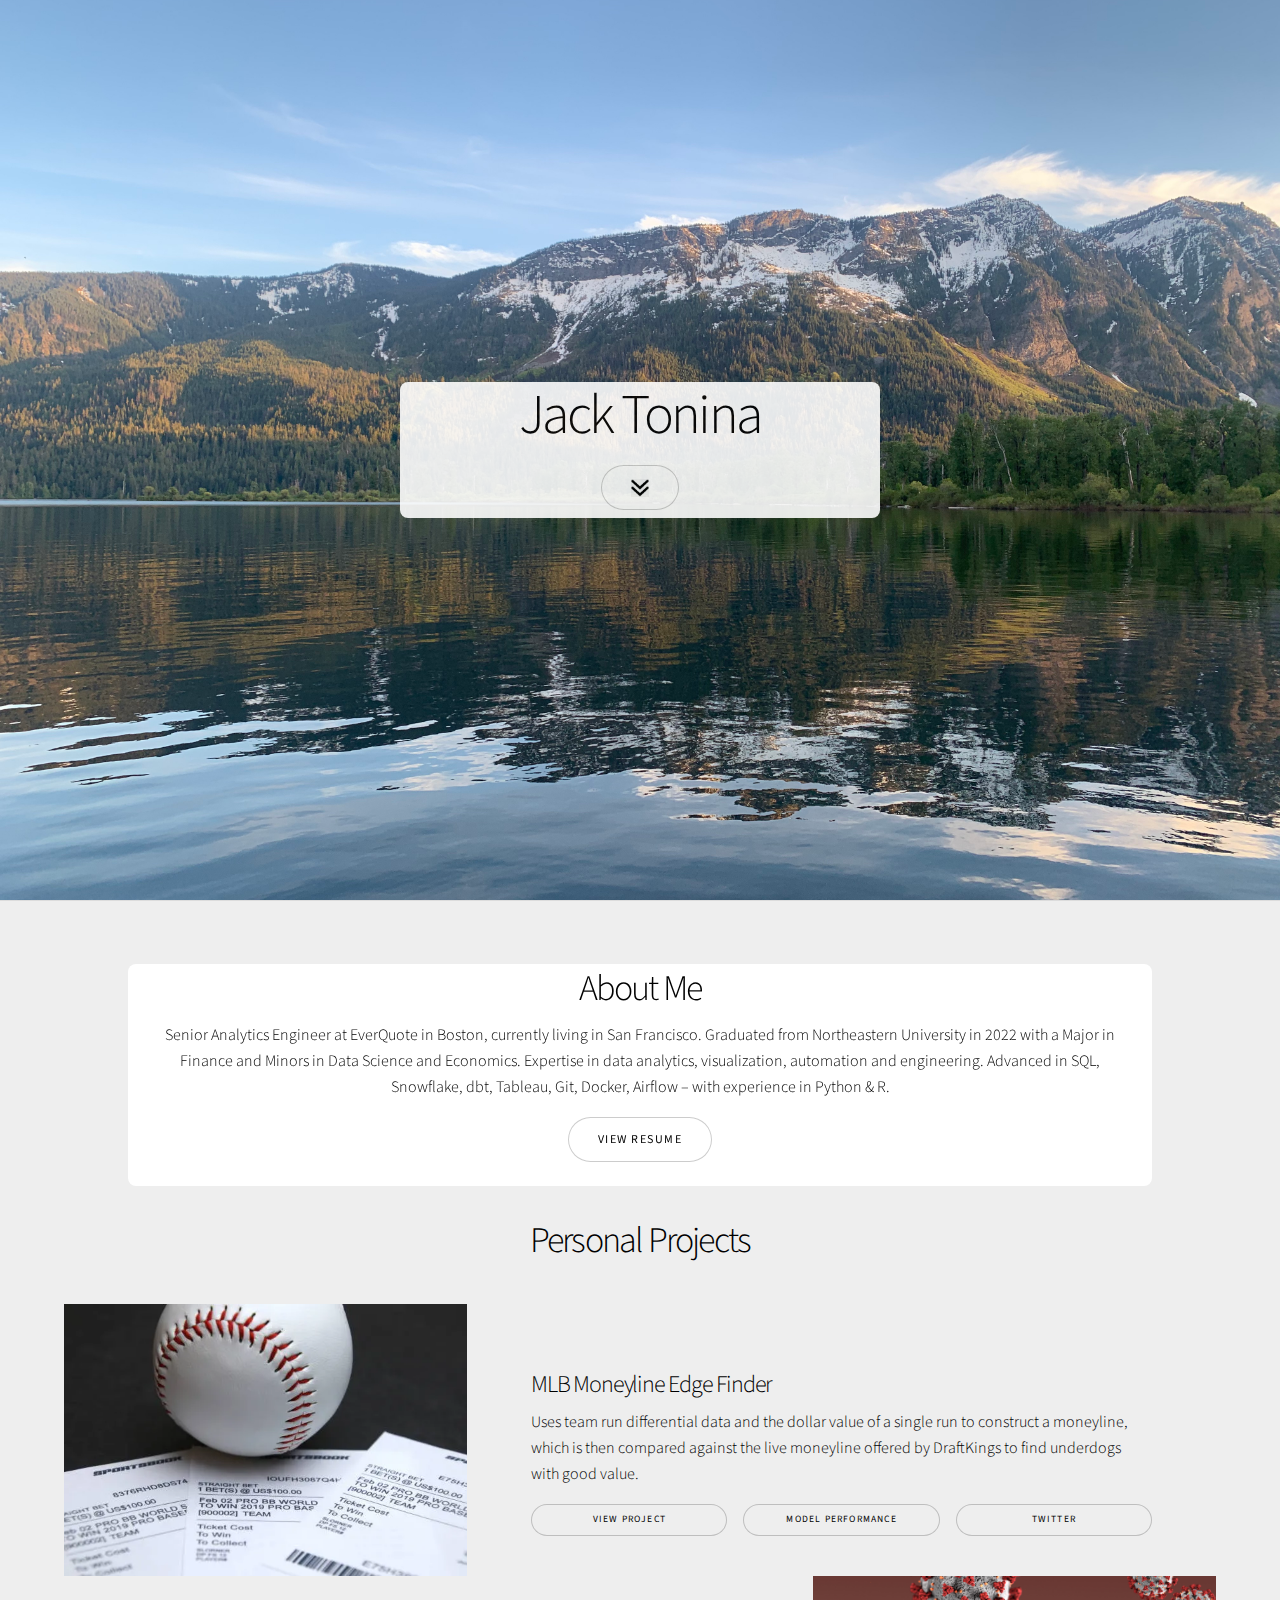
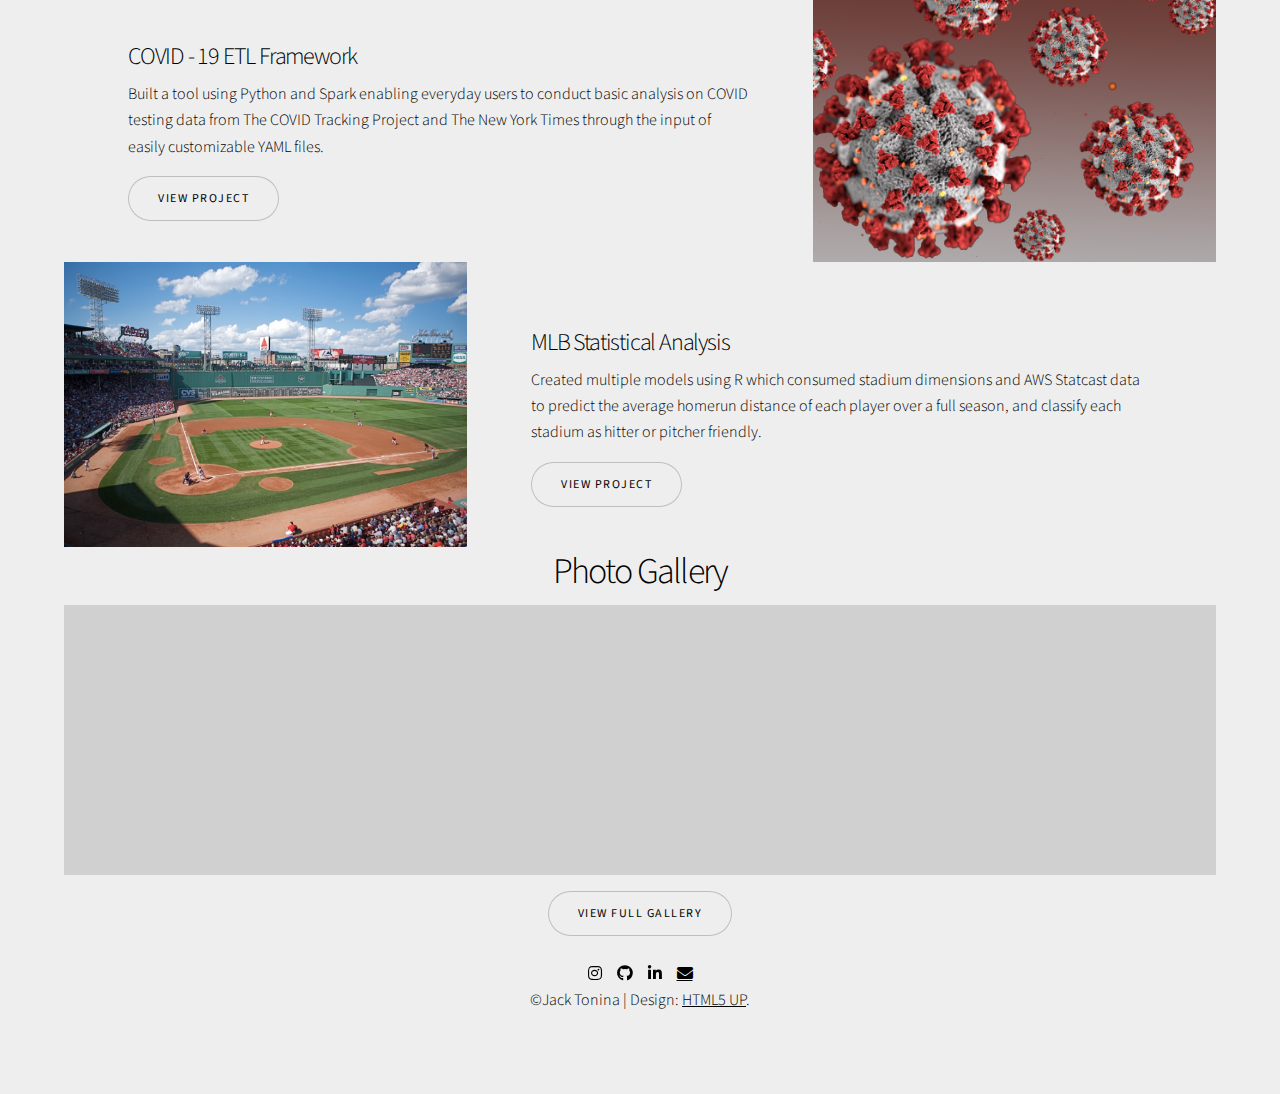
==== commit 2792df70: "Updating resume" ====
--- a/index.html
+++ b/index.html
@@ -38,11 +38,11 @@
 					<section class="wrapper style2 align-center">
 						<div class="inner" id="first">
 							<h2>About Me</h2>
-							<p>Senior Data Engineer / Business Intelligence Analyst at EverQuote in Cambridge, MA. Graduated
+							<p>Senior Analytics Engineer at EverQuote in Boston, currently living in San Francisco. Graduated
 							from Northeastern University in 2022 with a Major in Finance and Minors in Data Science and Economics.
-							 Expertise in data analytics, visualization, automation and engineering. Proficient in SQL, Snowflake, Tableau, dbt, Git, Google Cloud Platform – with experience in Python & R.
+							 Expertise in data analytics, visualization, automation and engineering. Advanced in SQL, Snowflake, dbt, Tableau, Git, Docker, Airflow – with experience in Python & R.
 							<ul class="actions stacked">
-								<li><a href="Resume - Jack Tonina.pdf" target="_blank" class="button smooth-scroll-middle">View Resume </a></li>
+								<li><a href="UPDATED - Jack Tonina Resume.pdf" target="_blank" class="button smooth-scroll-middle">View Resume </a></li>
 							</ul>
 						</div>
 					
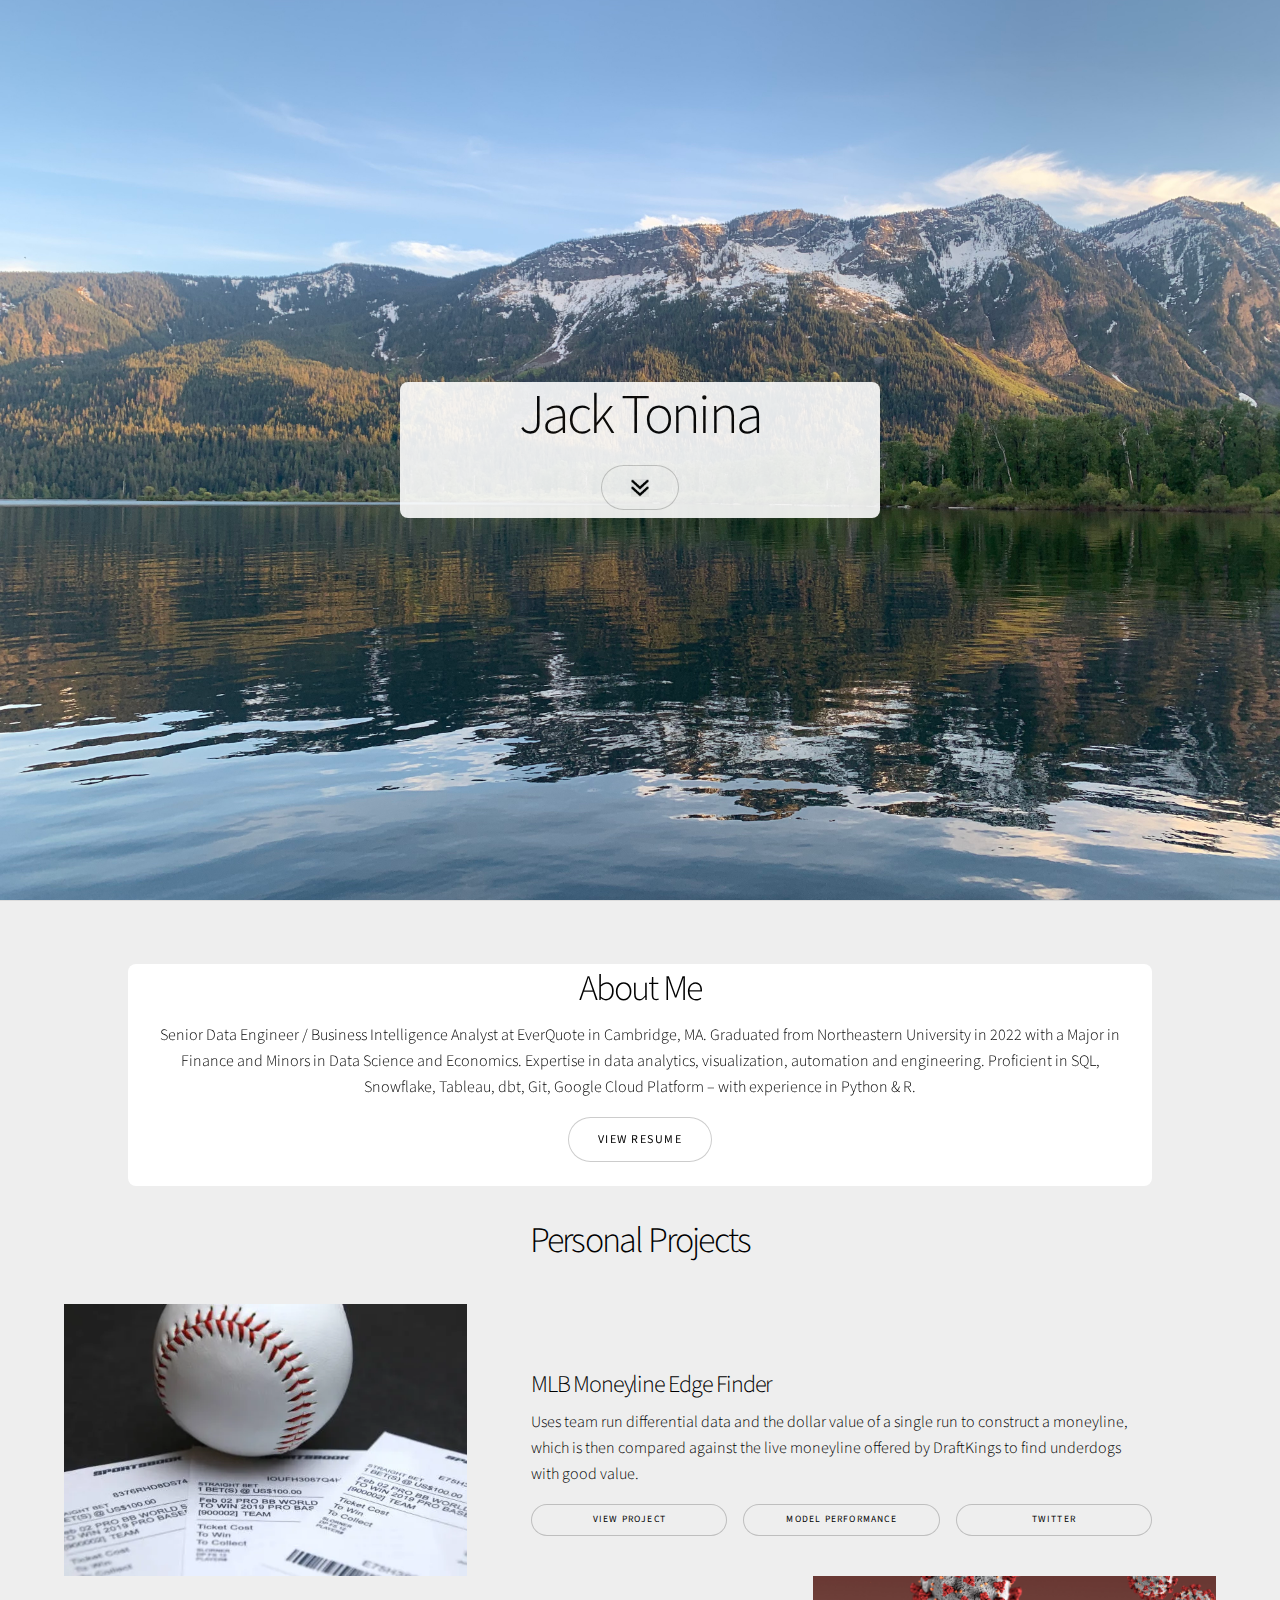
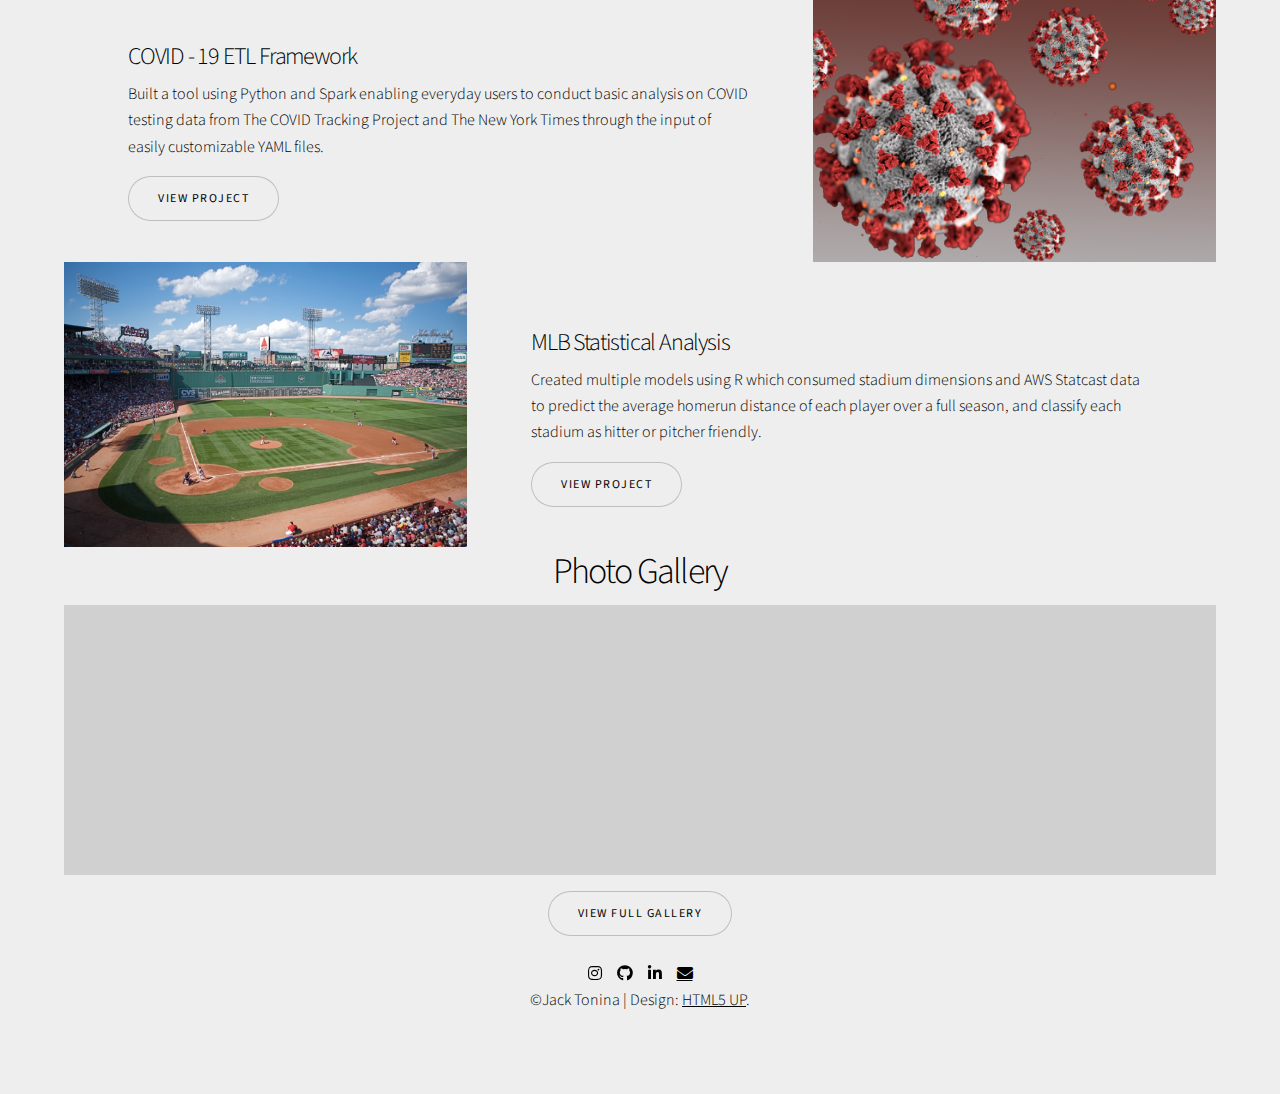
==== commit d188c056: "Revert "Updating resume"" ====
--- a/index.html
+++ b/index.html
@@ -38,11 +38,11 @@
 					<section class="wrapper style2 align-center">
 						<div class="inner" id="first">
 							<h2>About Me</h2>
-							<p>Senior Analytics Engineer at EverQuote in Boston, currently living in San Francisco. Graduated
+							<p>Senior Data Engineer / Business Intelligence Analyst at EverQuote in Cambridge, MA. Graduated
 							from Northeastern University in 2022 with a Major in Finance and Minors in Data Science and Economics.
-							 Expertise in data analytics, visualization, automation and engineering. Advanced in SQL, Snowflake, dbt, Tableau, Git, Docker, Airflow – with experience in Python & R.
+							 Expertise in data analytics, visualization, automation and engineering. Proficient in SQL, Snowflake, Tableau, dbt, Git, Google Cloud Platform – with experience in Python & R.
 							<ul class="actions stacked">
-								<li><a href="UPDATED - Jack Tonina Resume.pdf" target="_blank" class="button smooth-scroll-middle">View Resume </a></li>
+								<li><a href="Resume - Jack Tonina.pdf" target="_blank" class="button smooth-scroll-middle">View Resume </a></li>
 							</ul>
 						</div>
 					
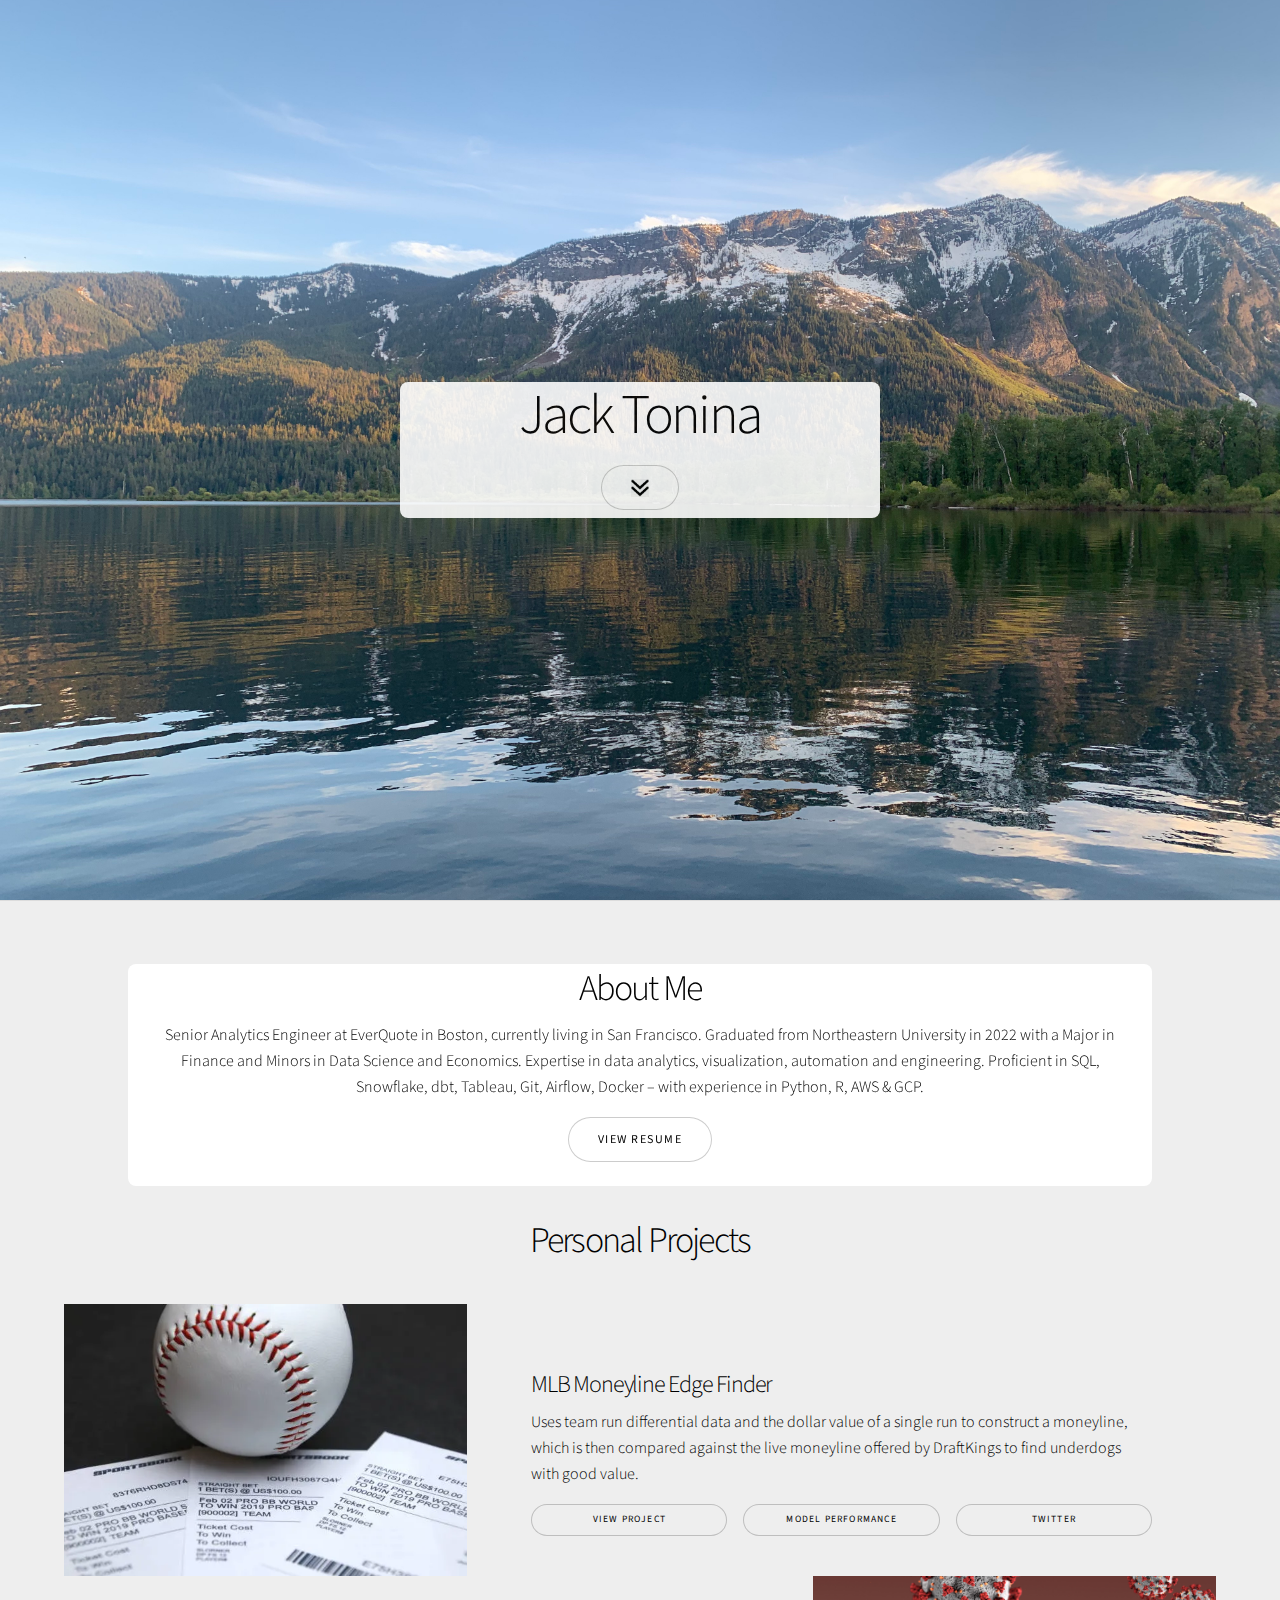
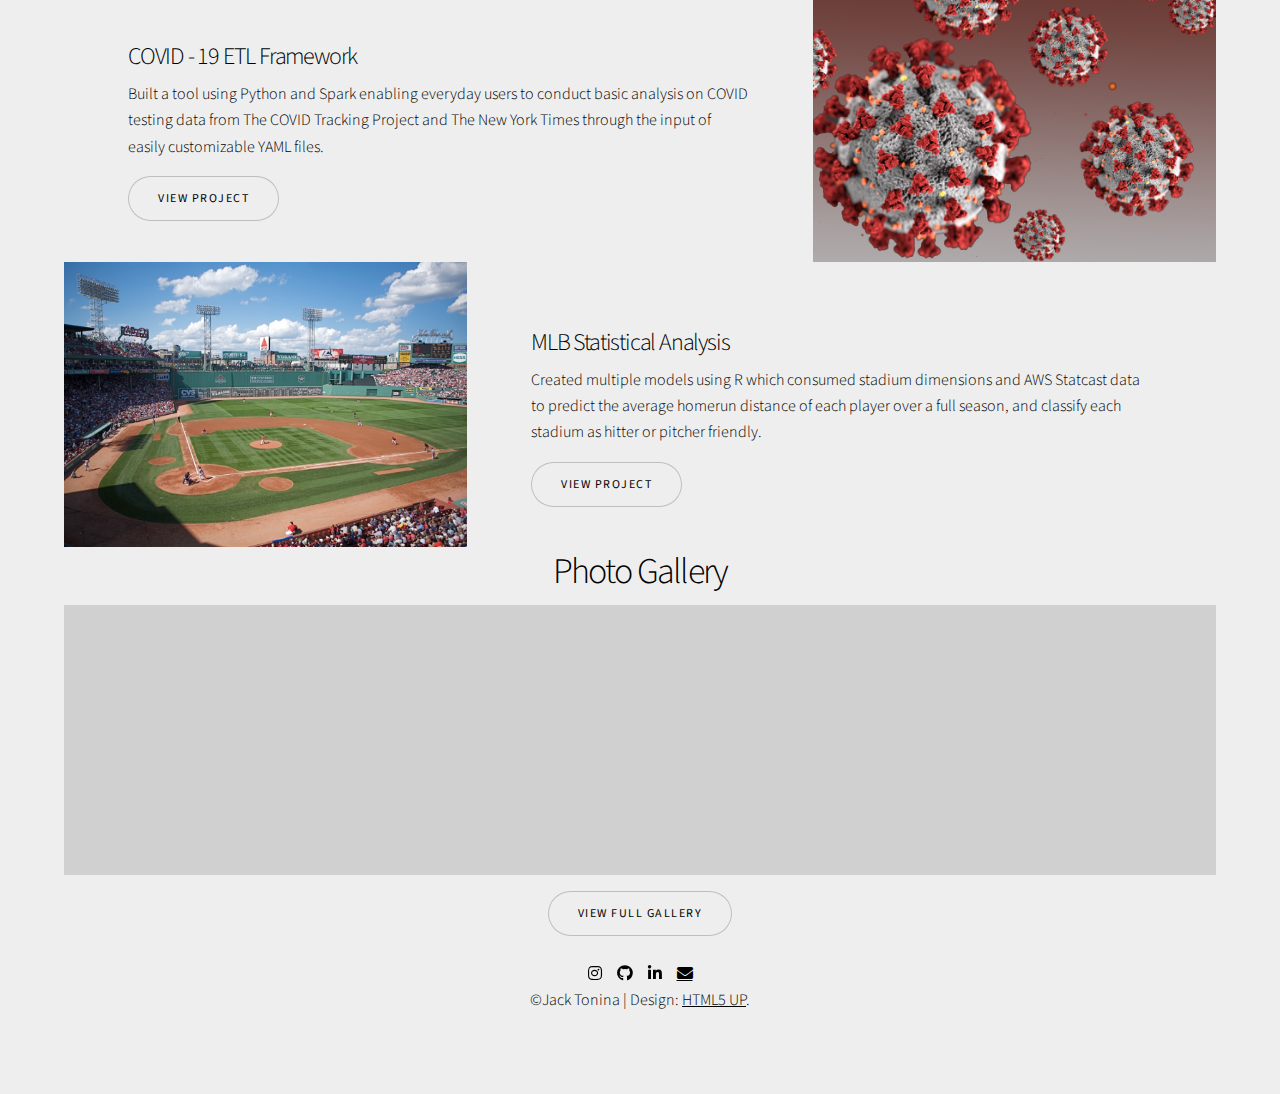
==== commit 5e899981: "updating resume" ====
--- a/index.html
+++ b/index.html
@@ -38,11 +38,11 @@
 					<section class="wrapper style2 align-center">
 						<div class="inner" id="first">
 							<h2>About Me</h2>
-							<p>Senior Data Engineer / Business Intelligence Analyst at EverQuote in Cambridge, MA. Graduated
+							<p>Senior Analytics Engineer at EverQuote in Boston, currently living in San Francisco. Graduated
 							from Northeastern University in 2022 with a Major in Finance and Minors in Data Science and Economics.
-							 Expertise in data analytics, visualization, automation and engineering. Proficient in SQL, Snowflake, Tableau, dbt, Git, Google Cloud Platform – with experience in Python & R.
+							 Expertise in data analytics, visualization, automation and engineering. Proficient in SQL, Snowflake, dbt, Tableau, Git, Airflow, Docker – with experience in Python, R, AWS & GCP.
 							<ul class="actions stacked">
-								<li><a href="Resume - Jack Tonina.pdf" target="_blank" class="button smooth-scroll-middle">View Resume </a></li>
+								<li><a href="UPDATED - Jack Tonina Resume.pdf" target="_blank" class="button smooth-scroll-middle">View Resume </a></li>
 							</ul>
 						</div>
 					
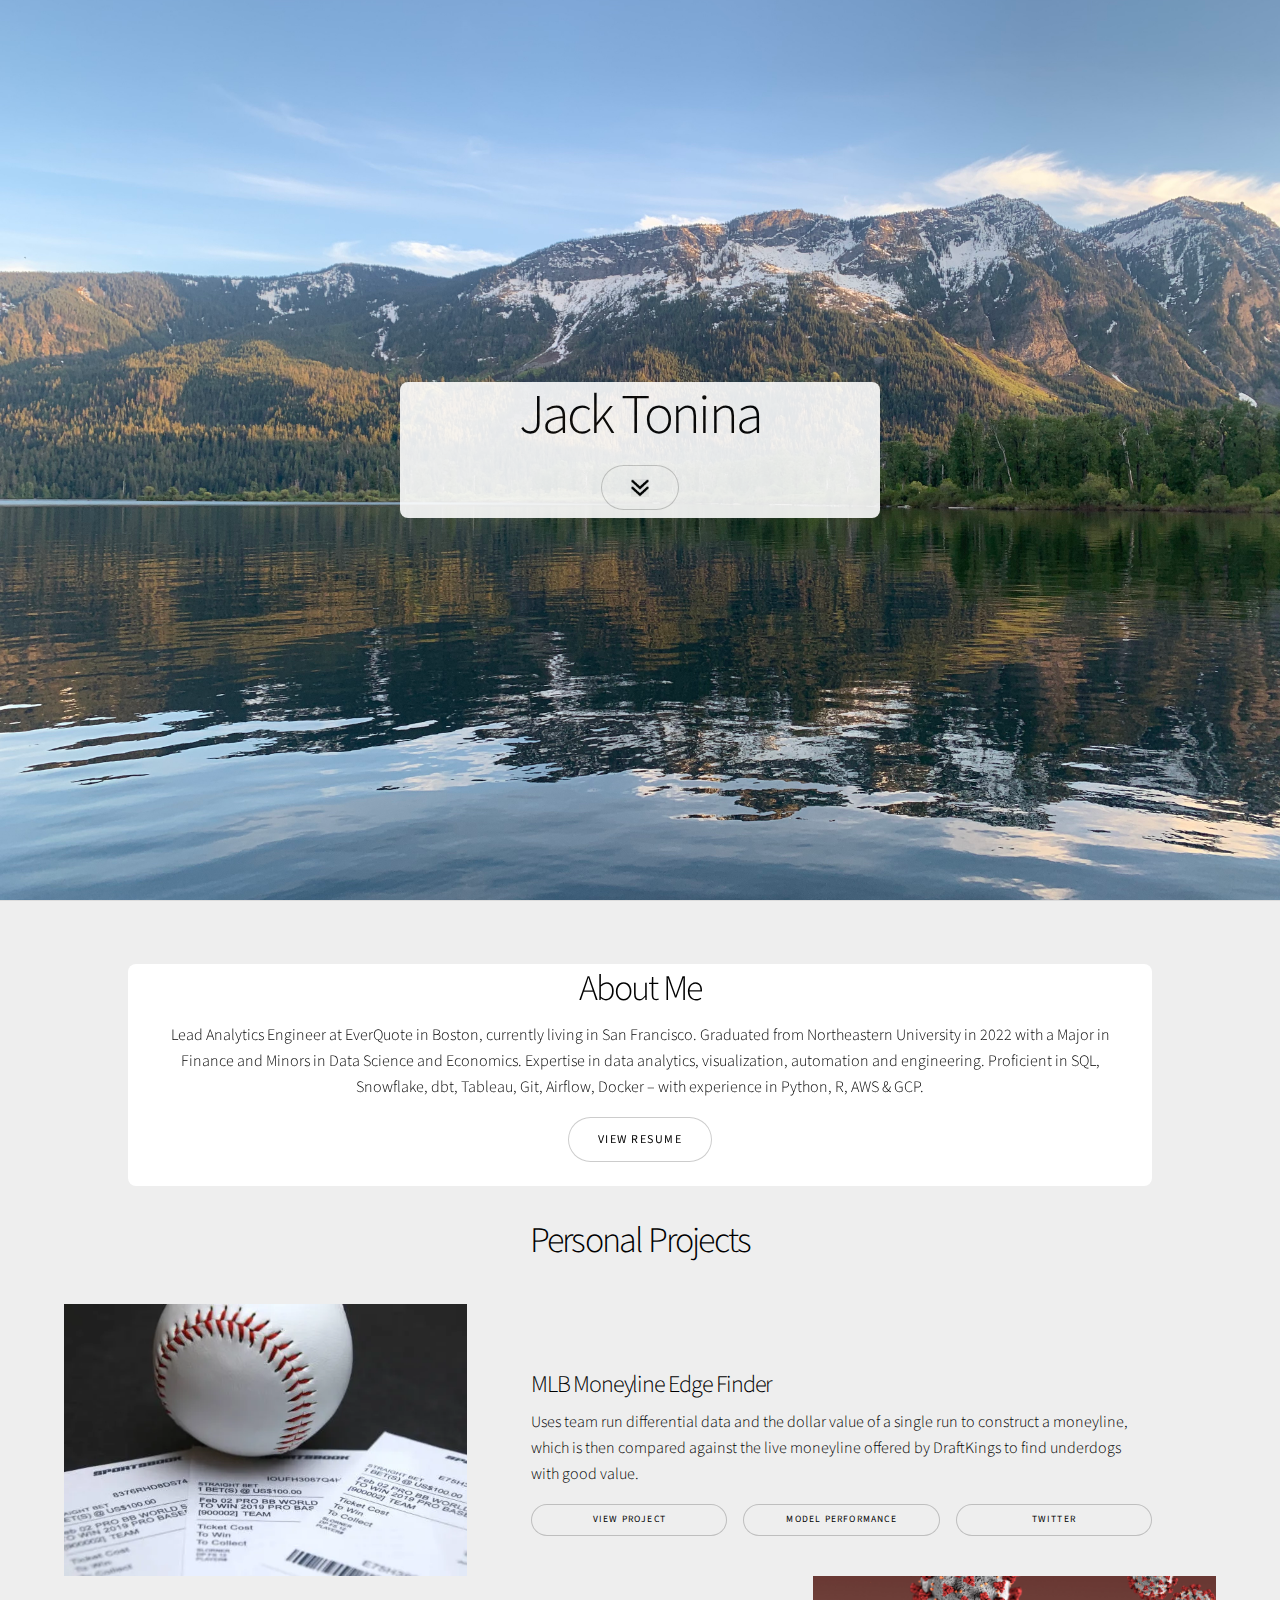
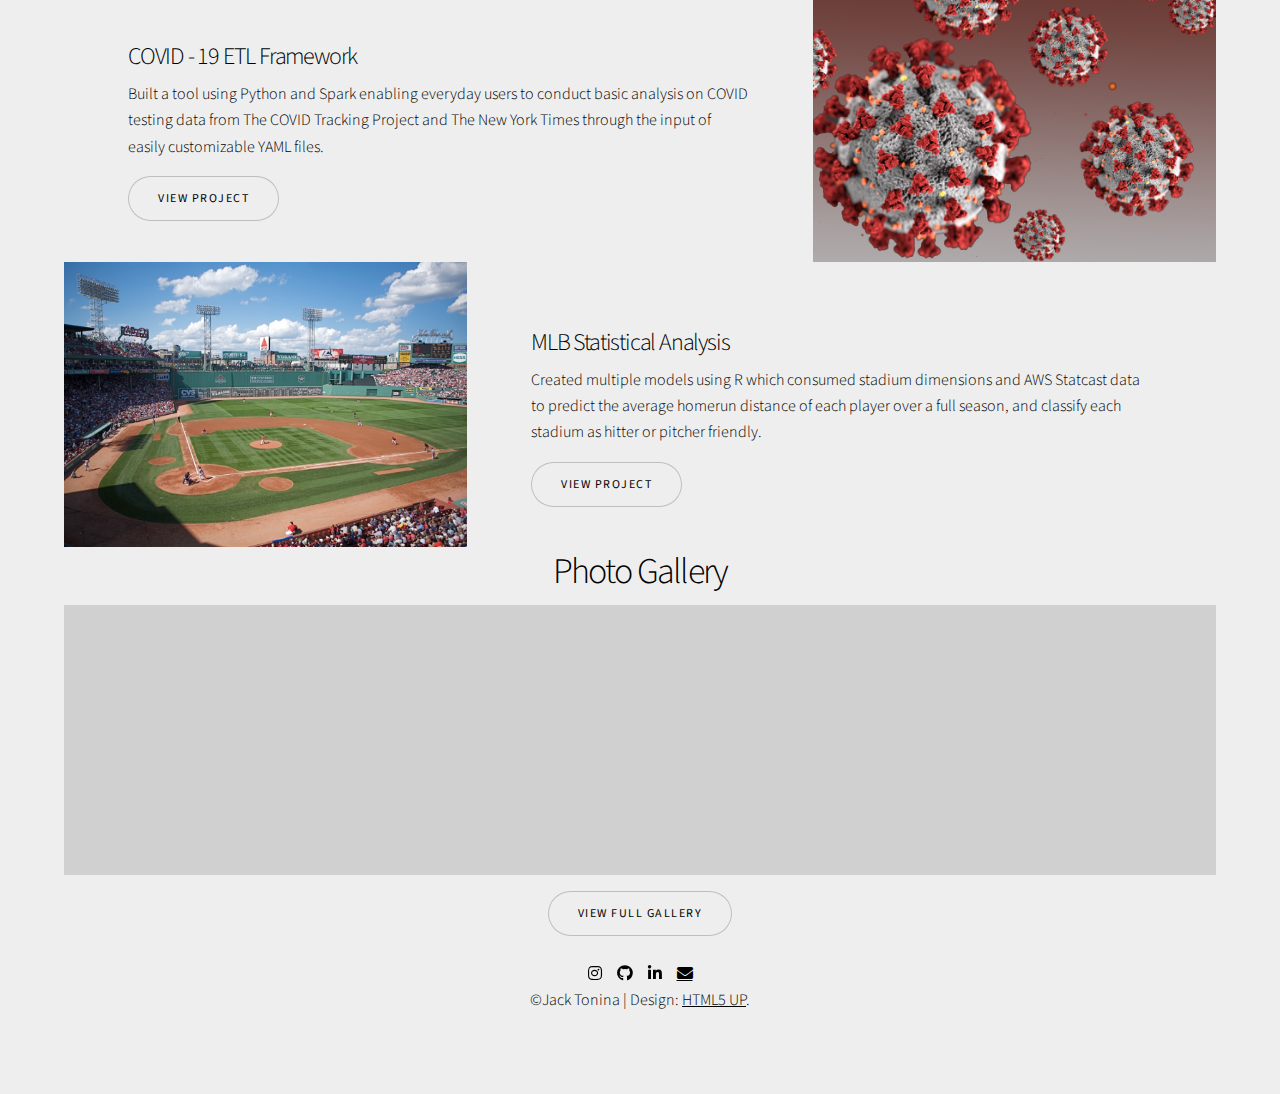
==== commit 91dd1bf7: "Update index.html" ====
--- a/index.html
+++ b/index.html
@@ -38,7 +38,7 @@
 					<section class="wrapper style2 align-center">
 						<div class="inner" id="first">
 							<h2>About Me</h2>
-							<p>Senior Analytics Engineer at EverQuote in Boston, currently living in San Francisco. Graduated
+							<p>Lead Analytics Engineer at EverQuote in Boston, currently living in San Francisco. Graduated
 							from Northeastern University in 2022 with a Major in Finance and Minors in Data Science and Economics.
 							 Expertise in data analytics, visualization, automation and engineering. Proficient in SQL, Snowflake, dbt, Tableau, Git, Airflow, Docker – with experience in Python, R, AWS & GCP.
 							<ul class="actions stacked">
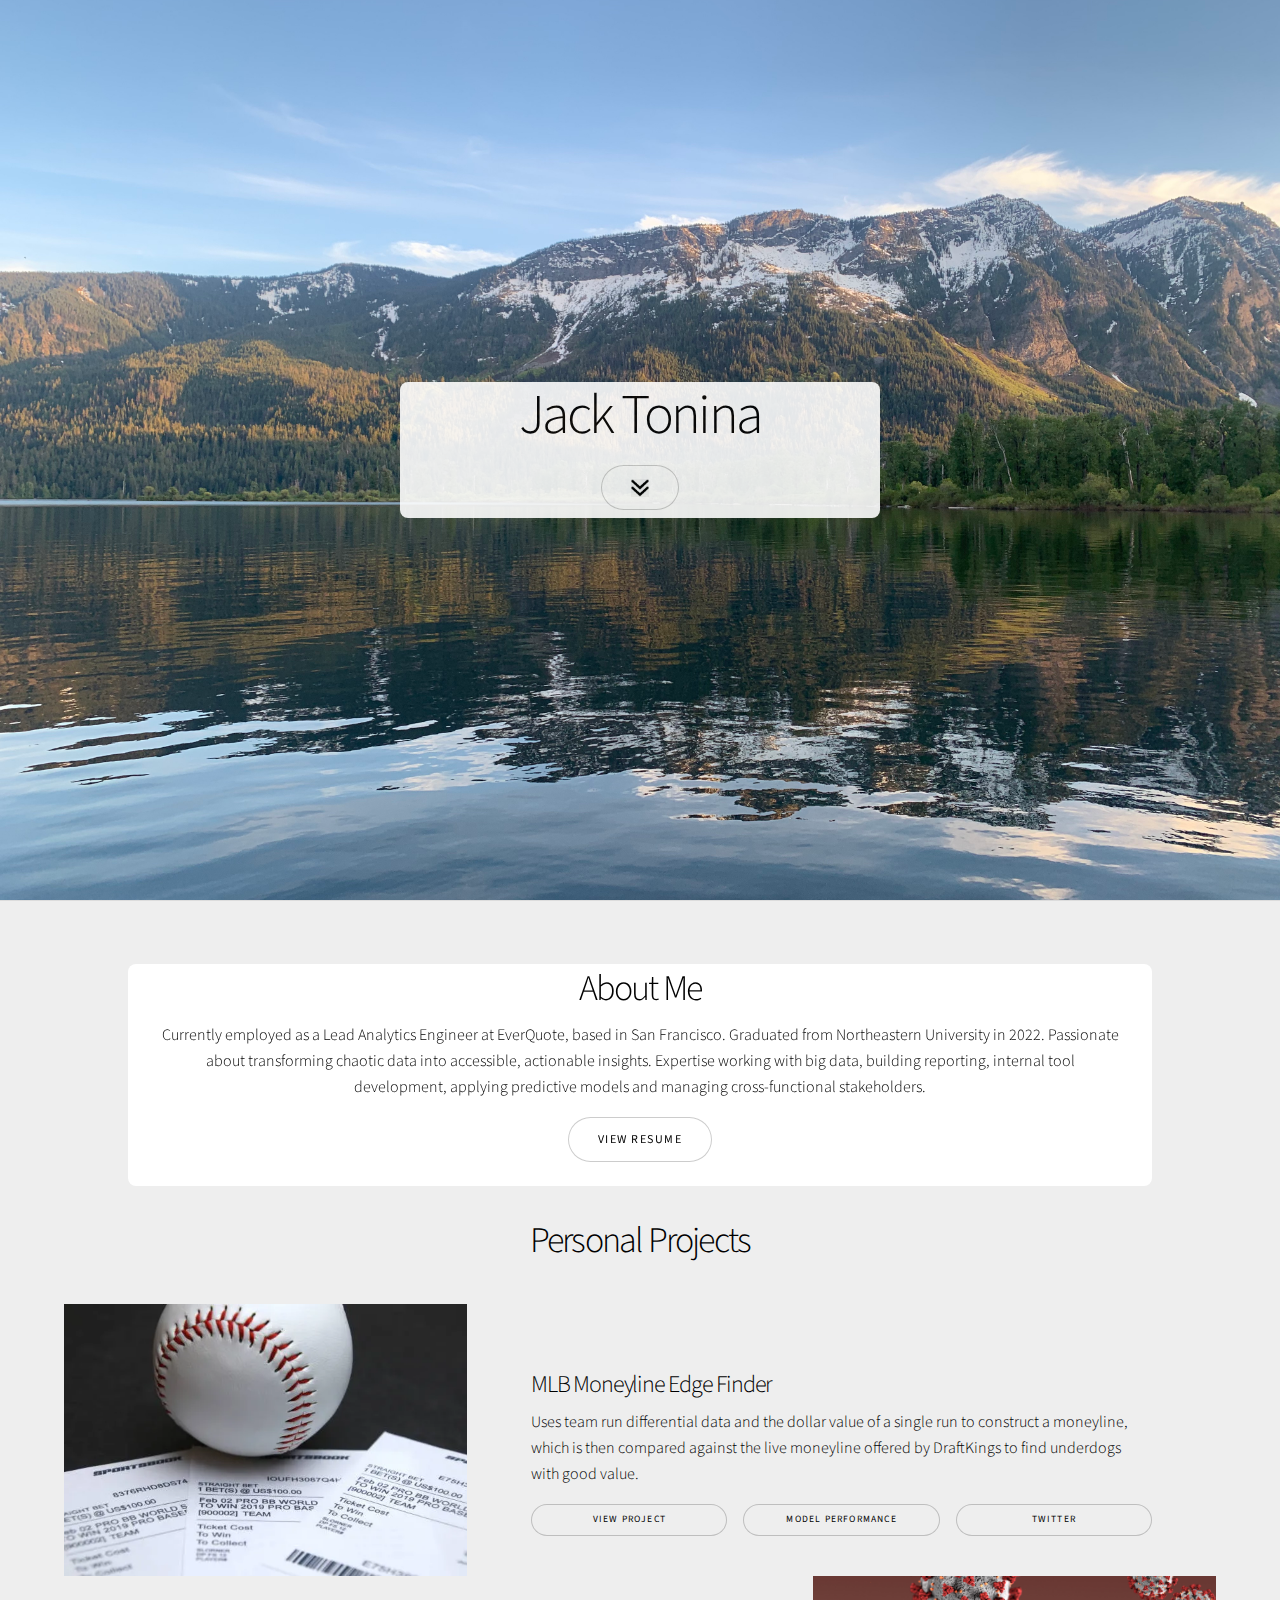
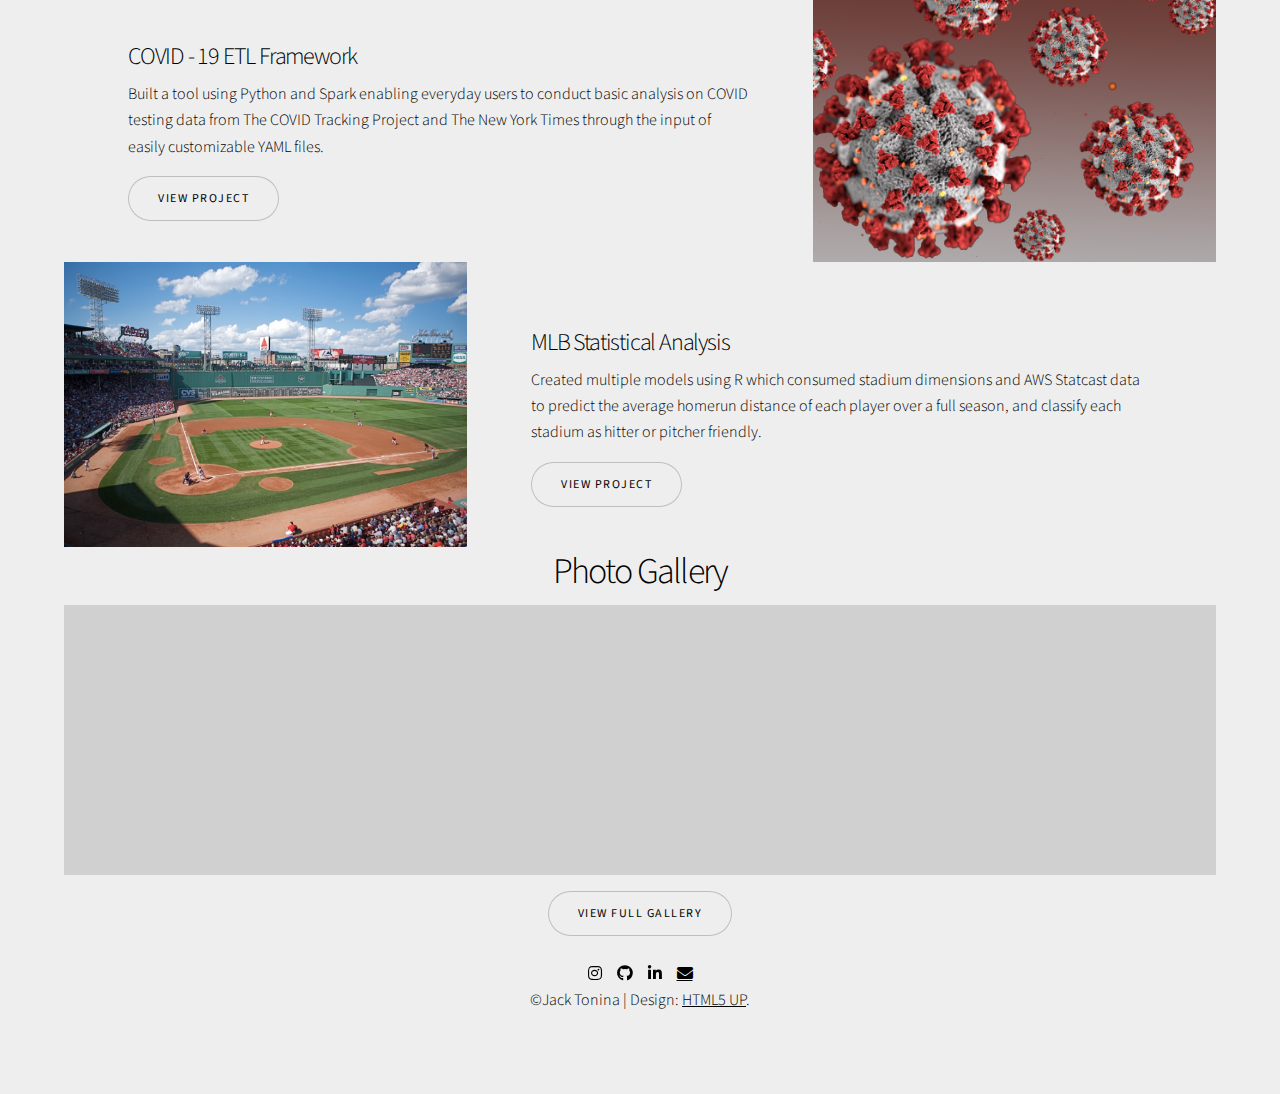
==== commit 1379a321: "update bio" ====
--- a/index.html
+++ b/index.html
@@ -38,11 +38,9 @@
 					<section class="wrapper style2 align-center">
 						<div class="inner" id="first">
 							<h2>About Me</h2>
-							<p>Lead Analytics Engineer at EverQuote in Boston, currently living in San Francisco. Graduated
-							from Northeastern University in 2022 with a Major in Finance and Minors in Data Science and Economics.
-							 Expertise in data analytics, visualization, automation and engineering. Proficient in SQL, Snowflake, dbt, Tableau, Git, Airflow, Docker – with experience in Python, R, AWS & GCP.
+							<p>Currently employed as a Lead Analytics Engineer at EverQuote, based in San Francisco. Graduated from Northeastern University in 2022. Passionate about transforming chaotic data into accessible, actionable insights. Expertise working with big data, building reporting, internal tool development, applying predictive models and managing cross-functional stakeholders.
 							<ul class="actions stacked">
-								<li><a href="UPDATED - Jack Tonina Resume.pdf" target="_blank" class="button smooth-scroll-middle">View Resume </a></li>
+								<li><a href="Resume 4-24-24.pdf" target="_blank" class="button smooth-scroll-middle">View Resume </a></li>
 							</ul>
 						</div>
 					
